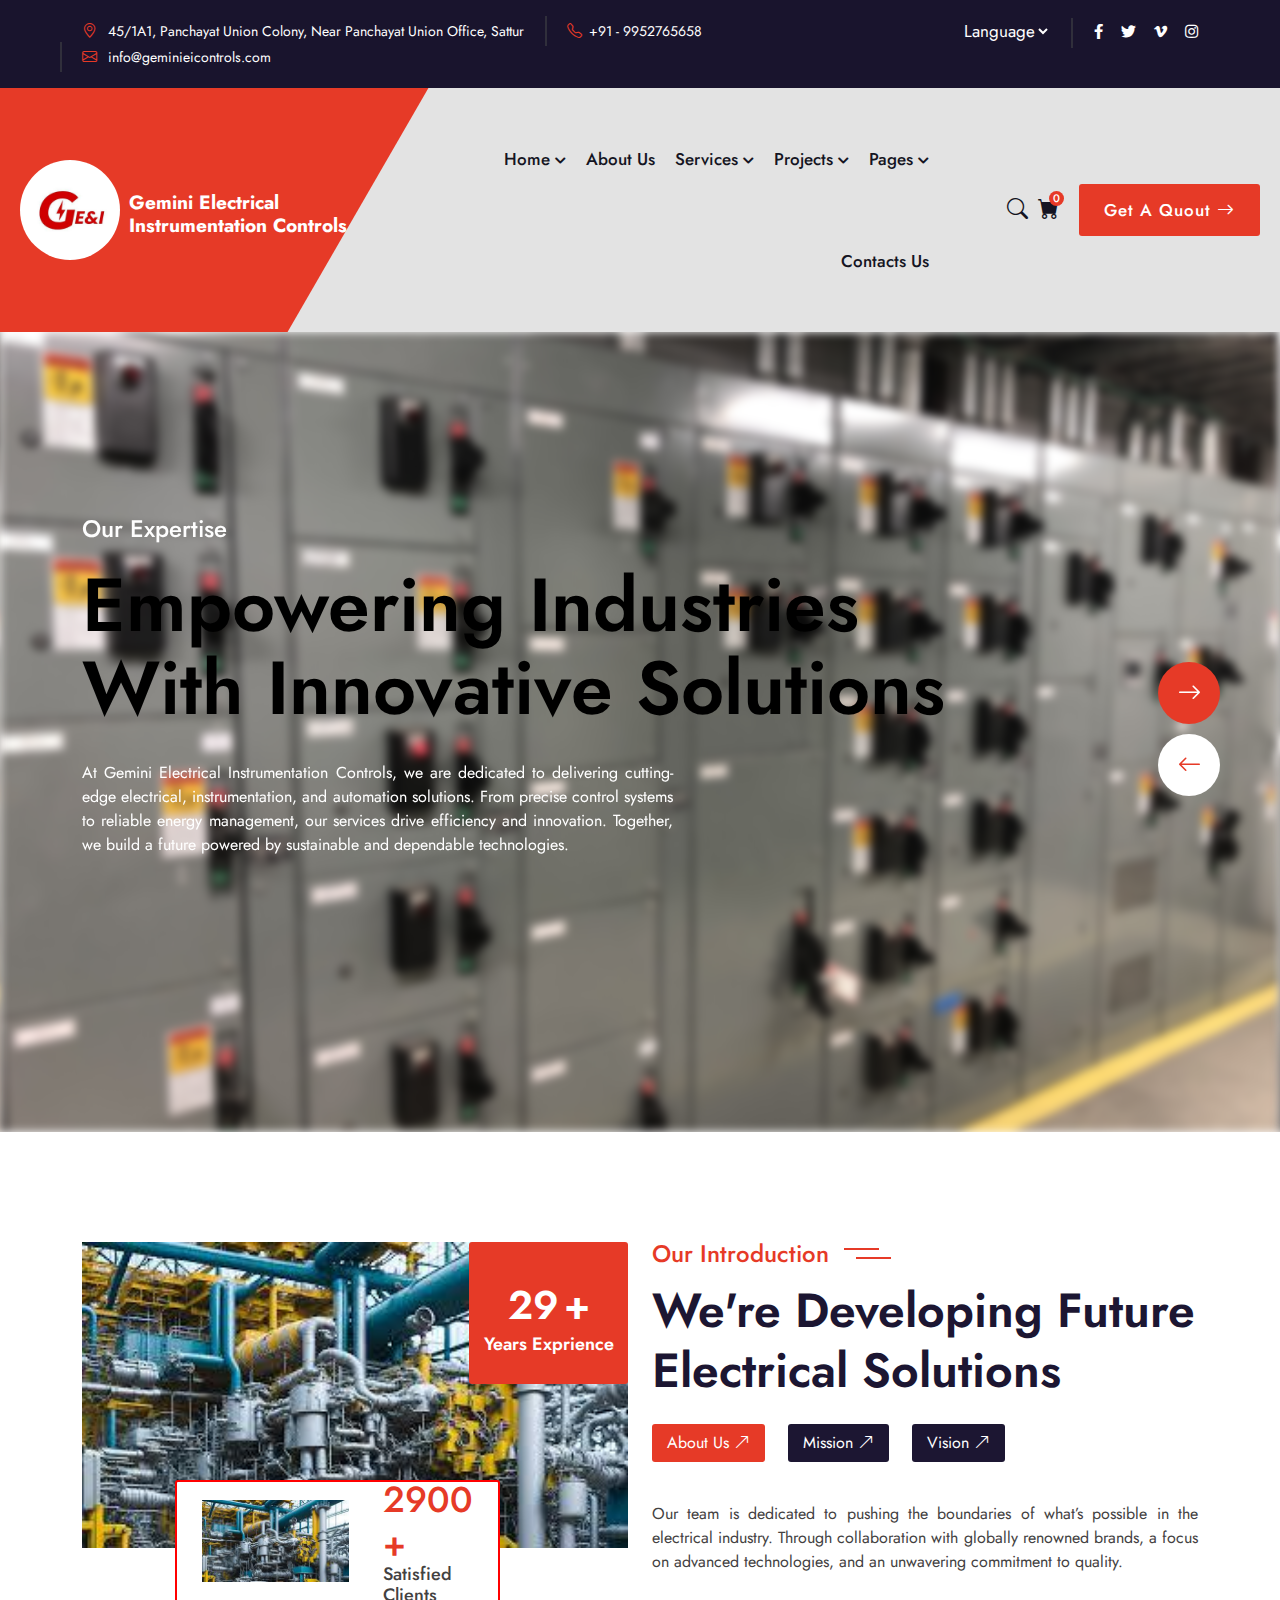
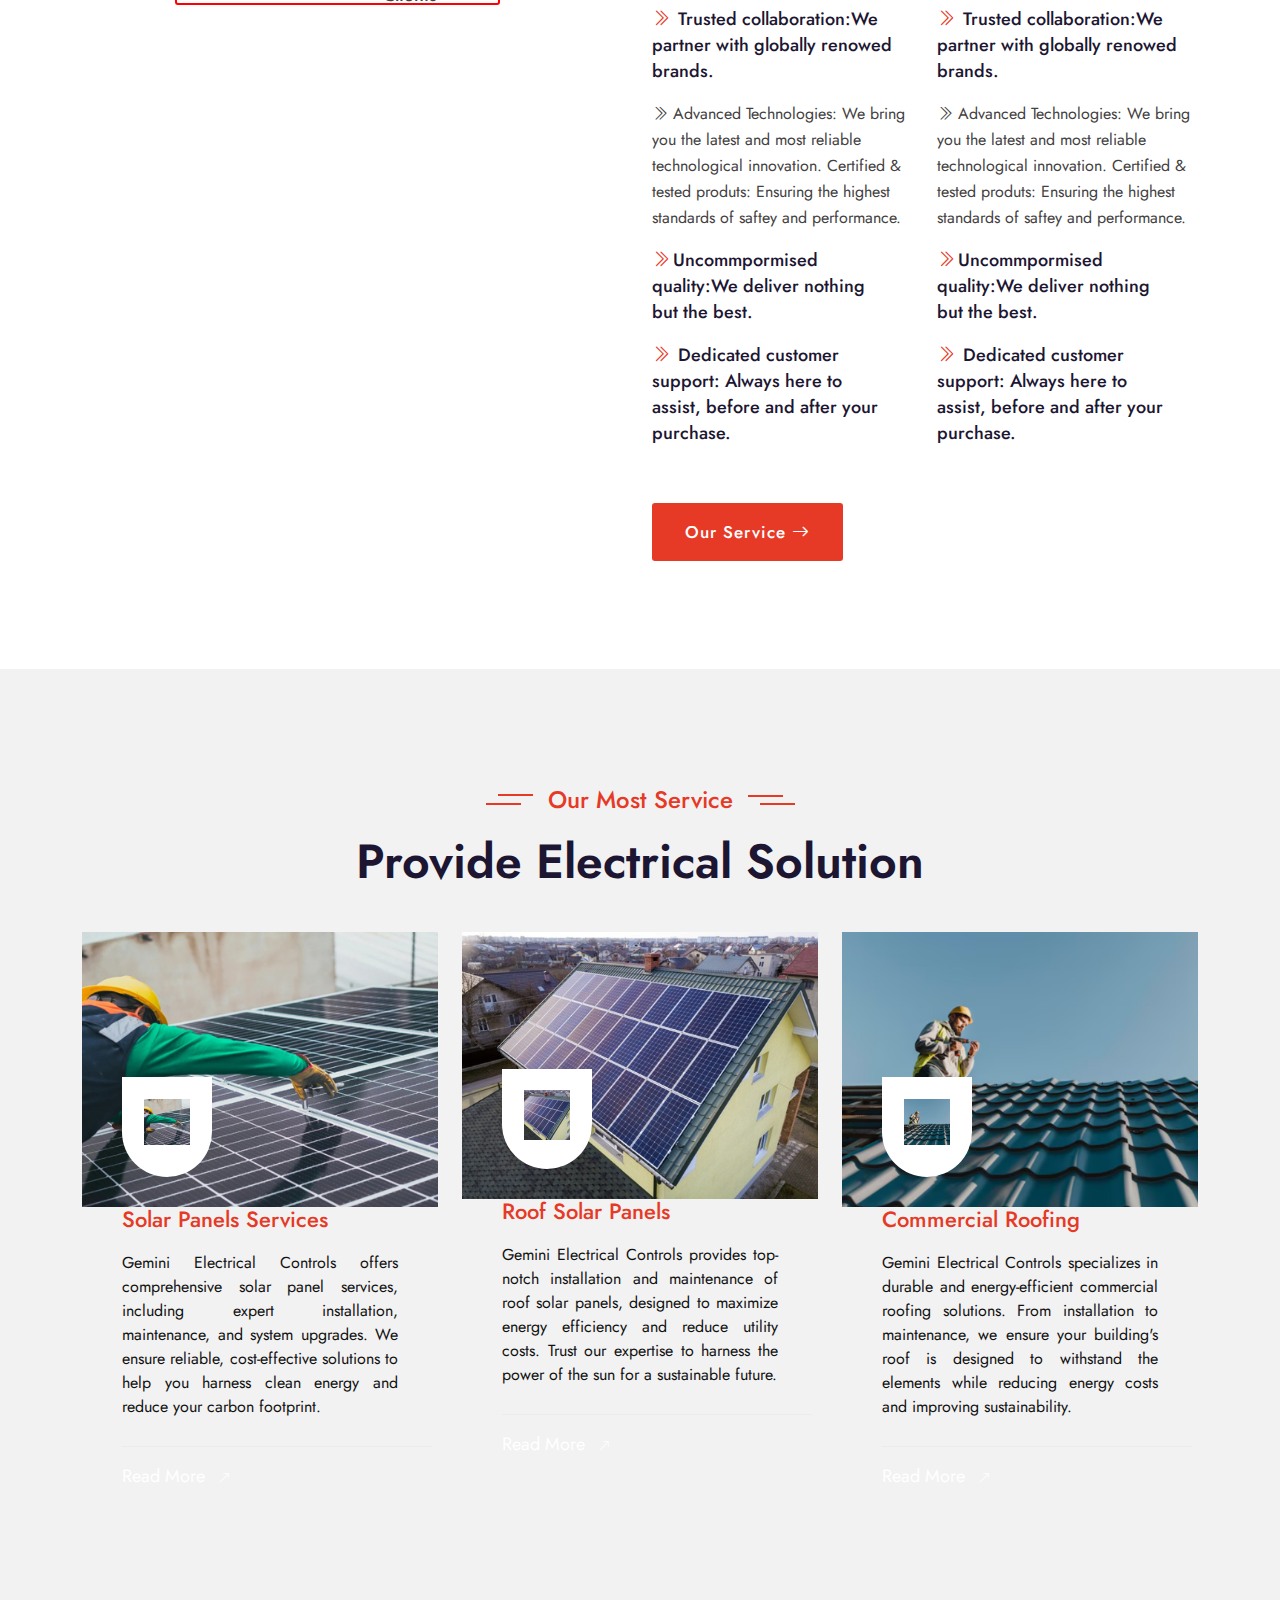
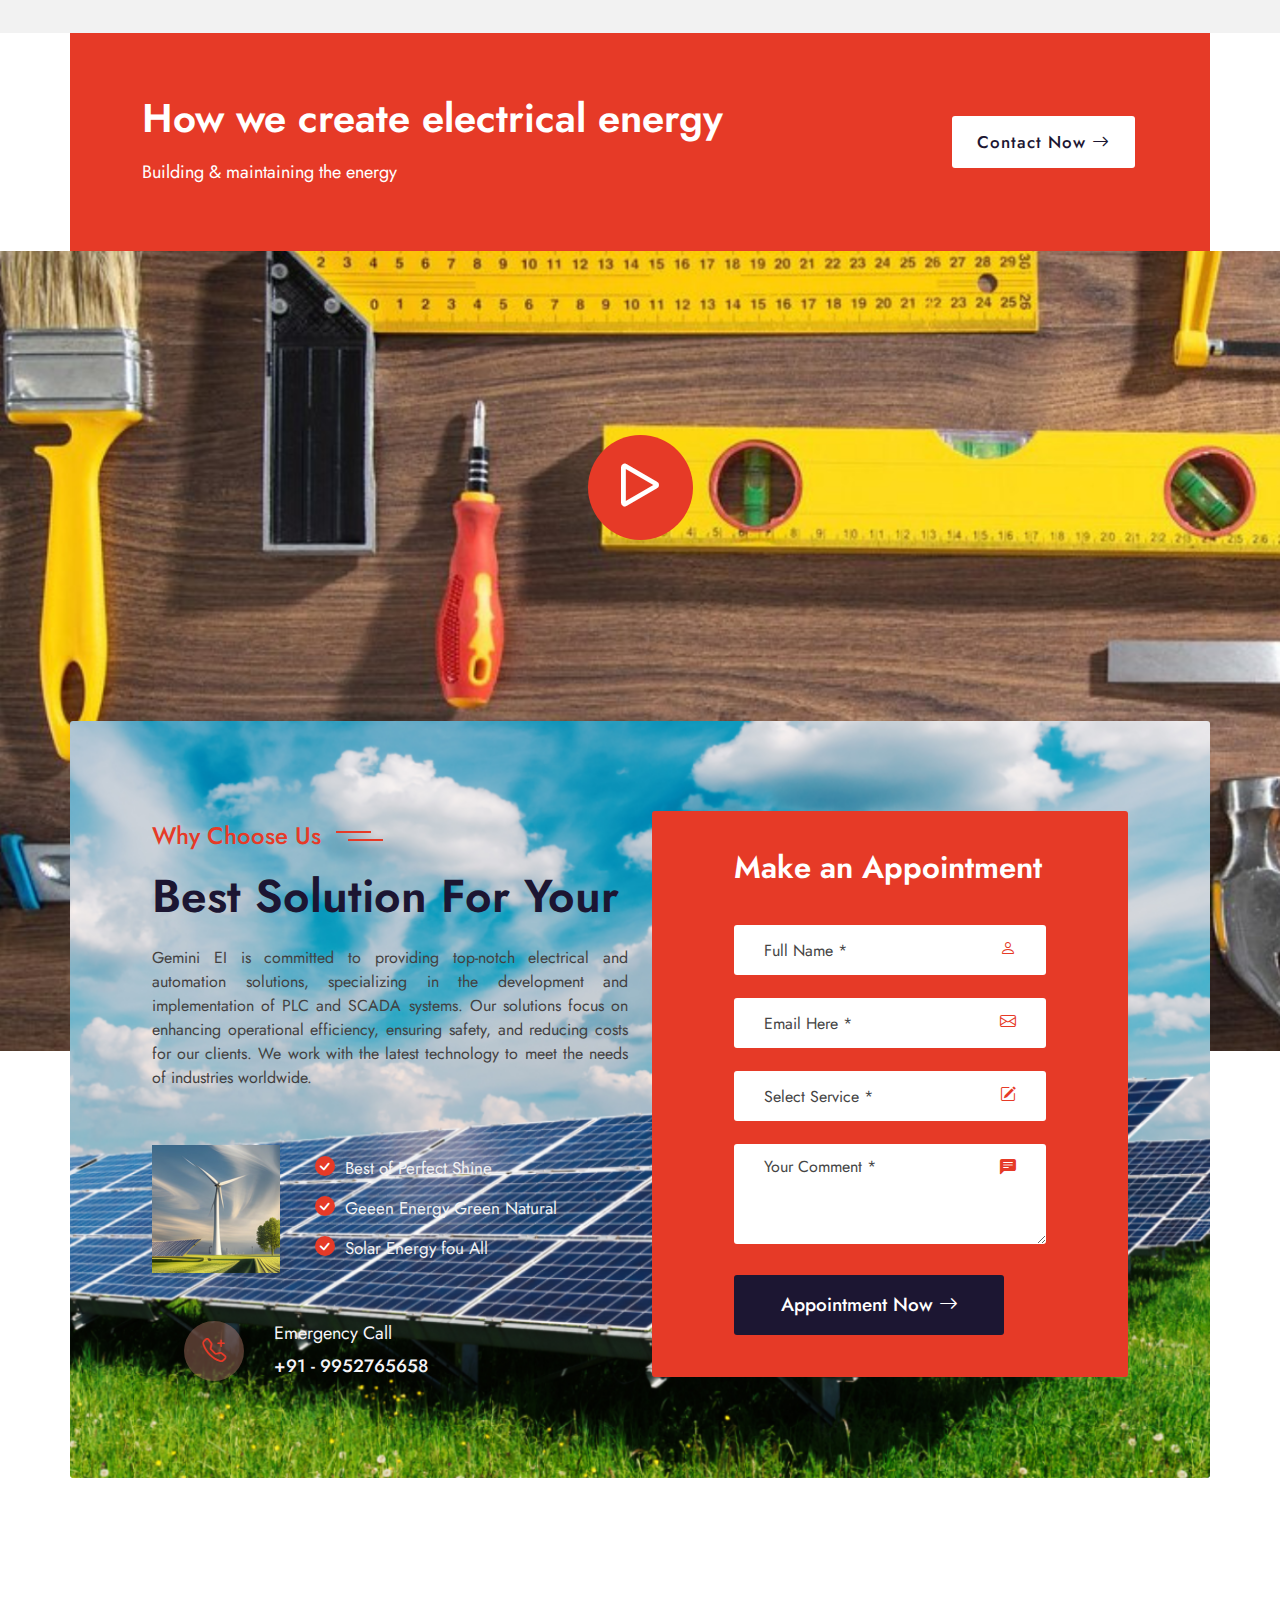
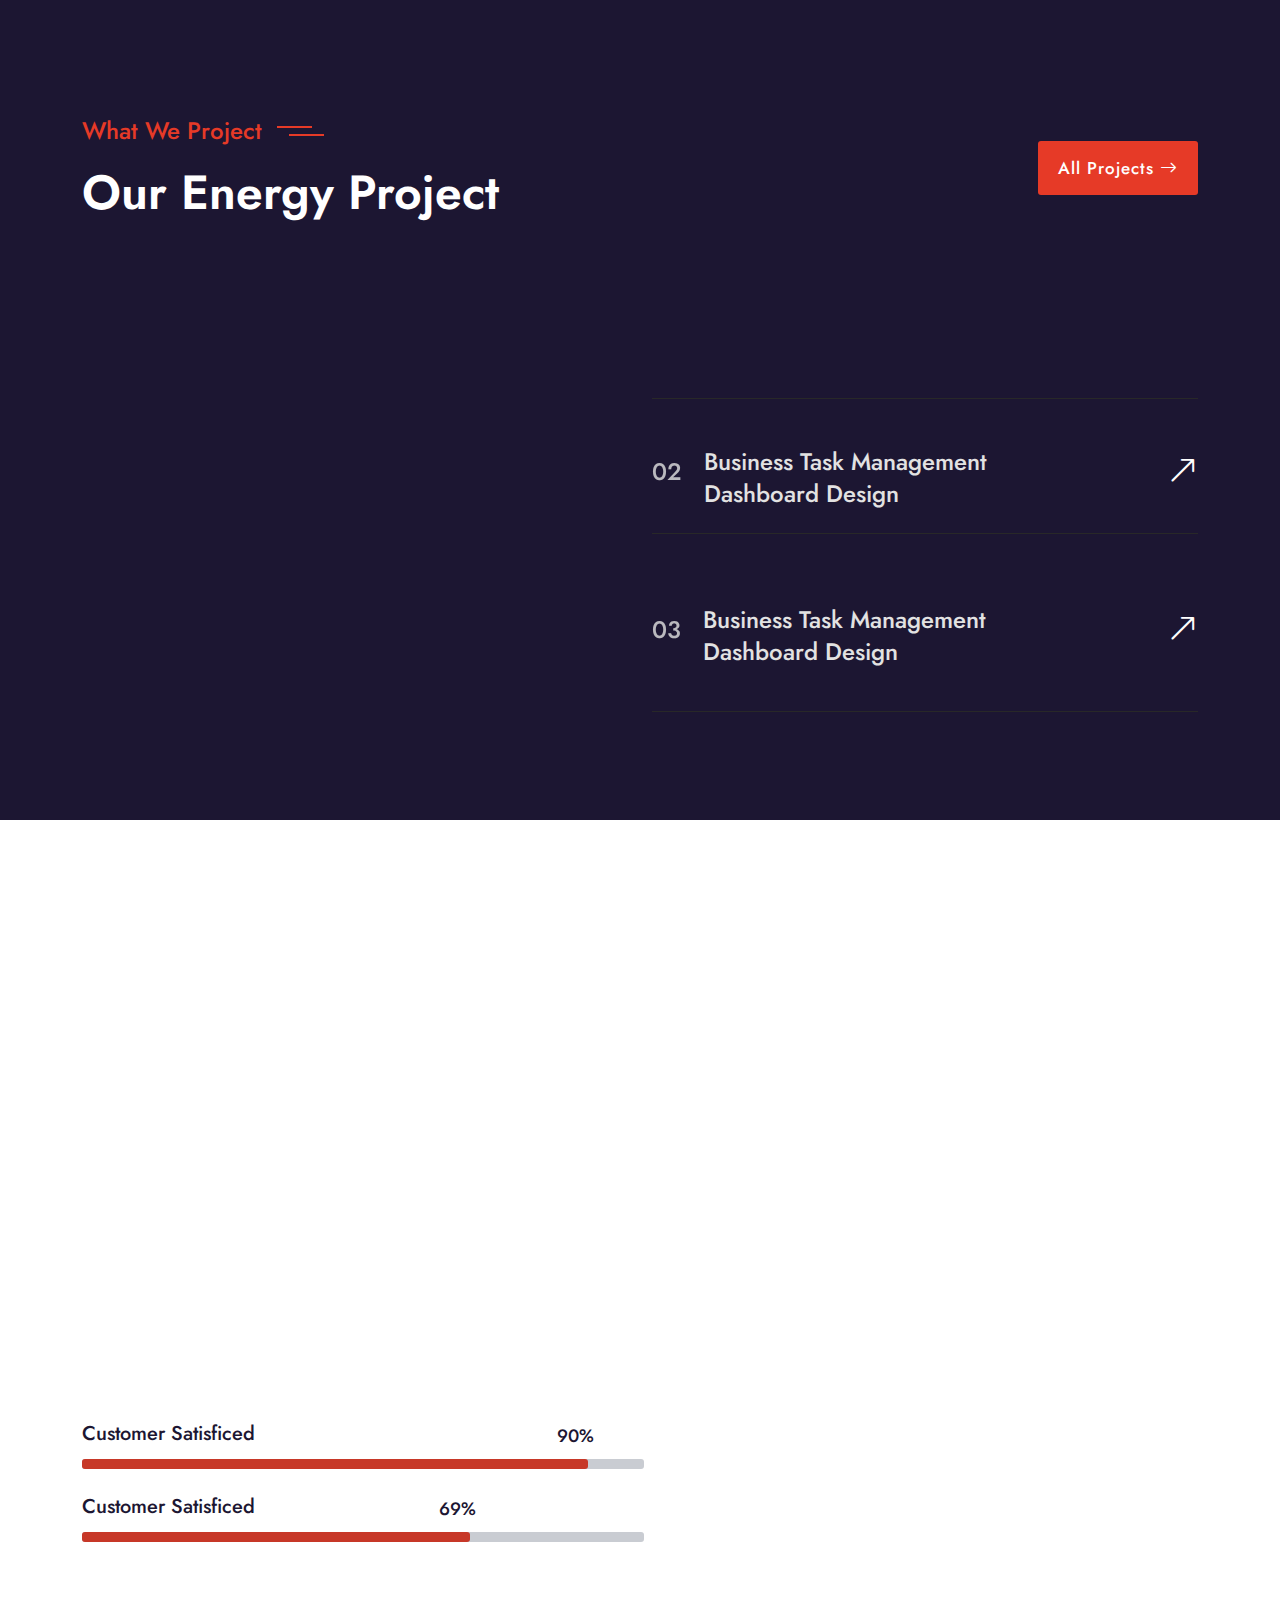
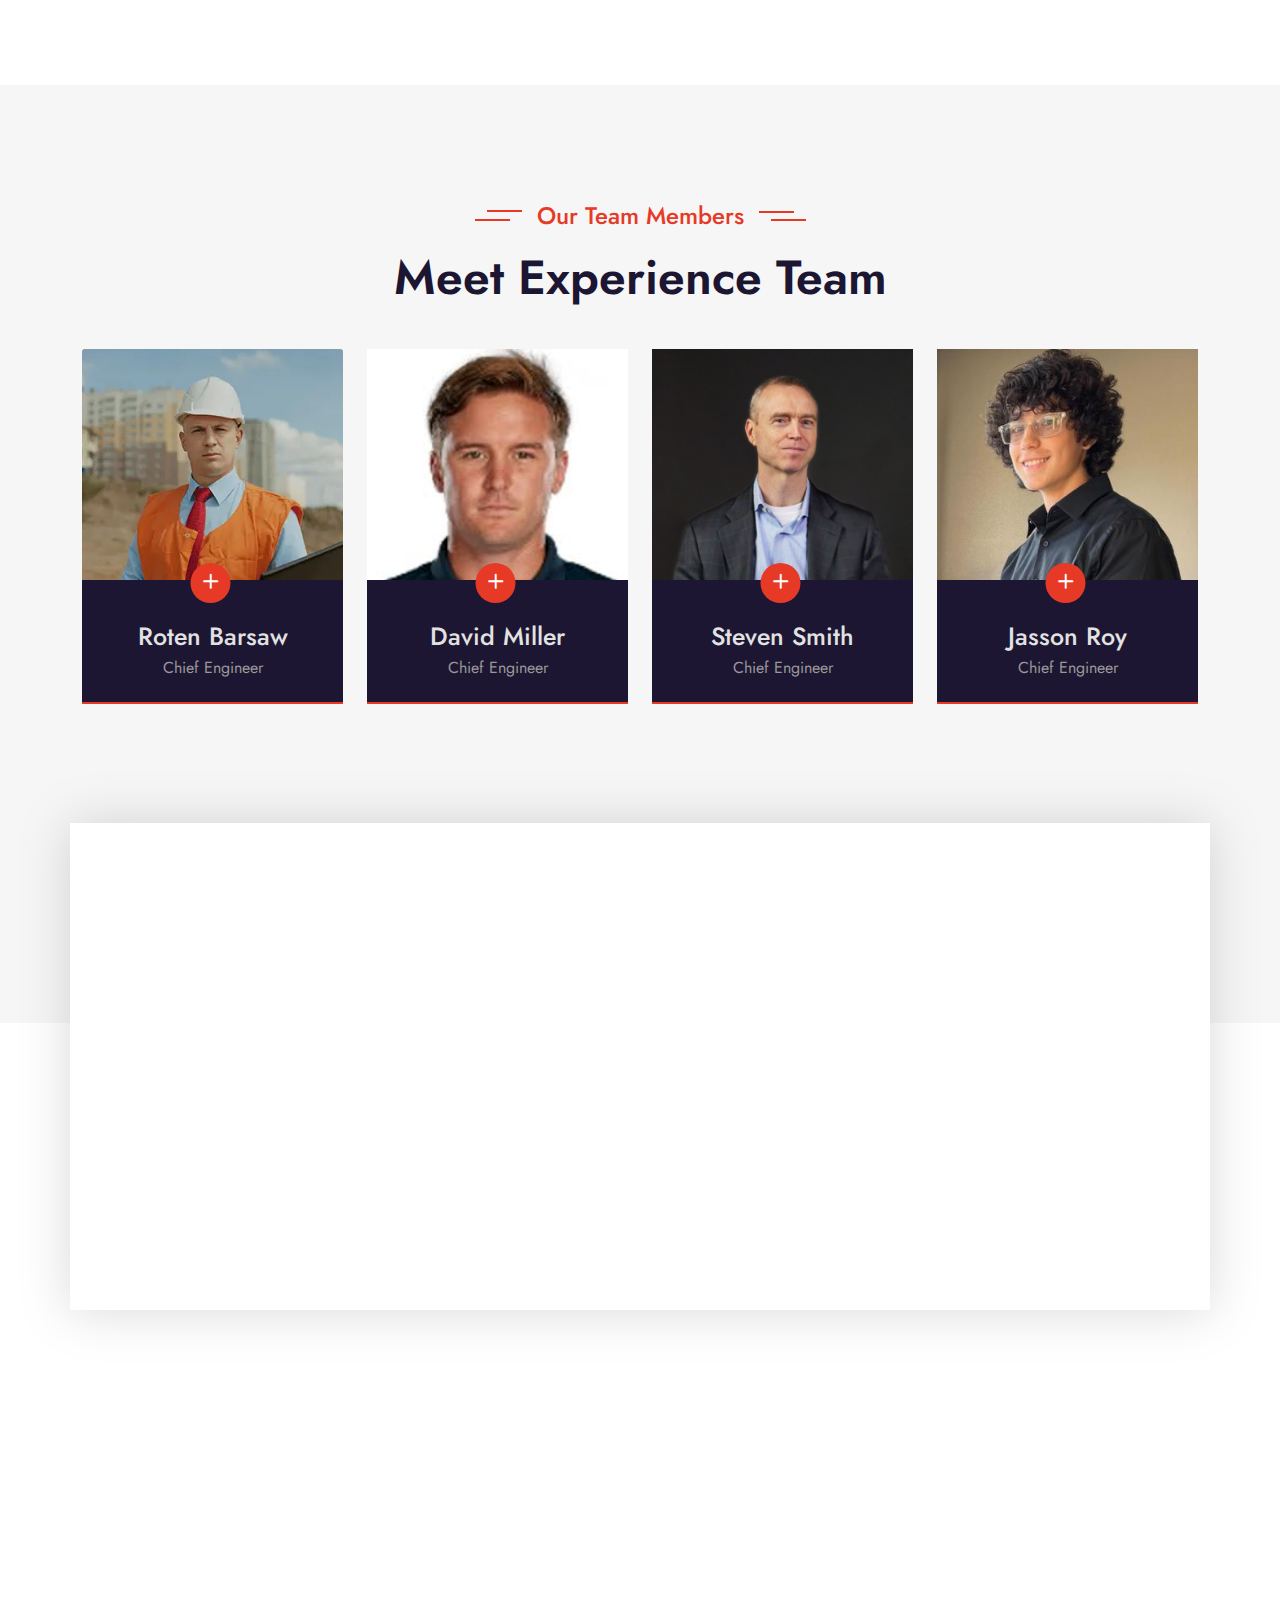
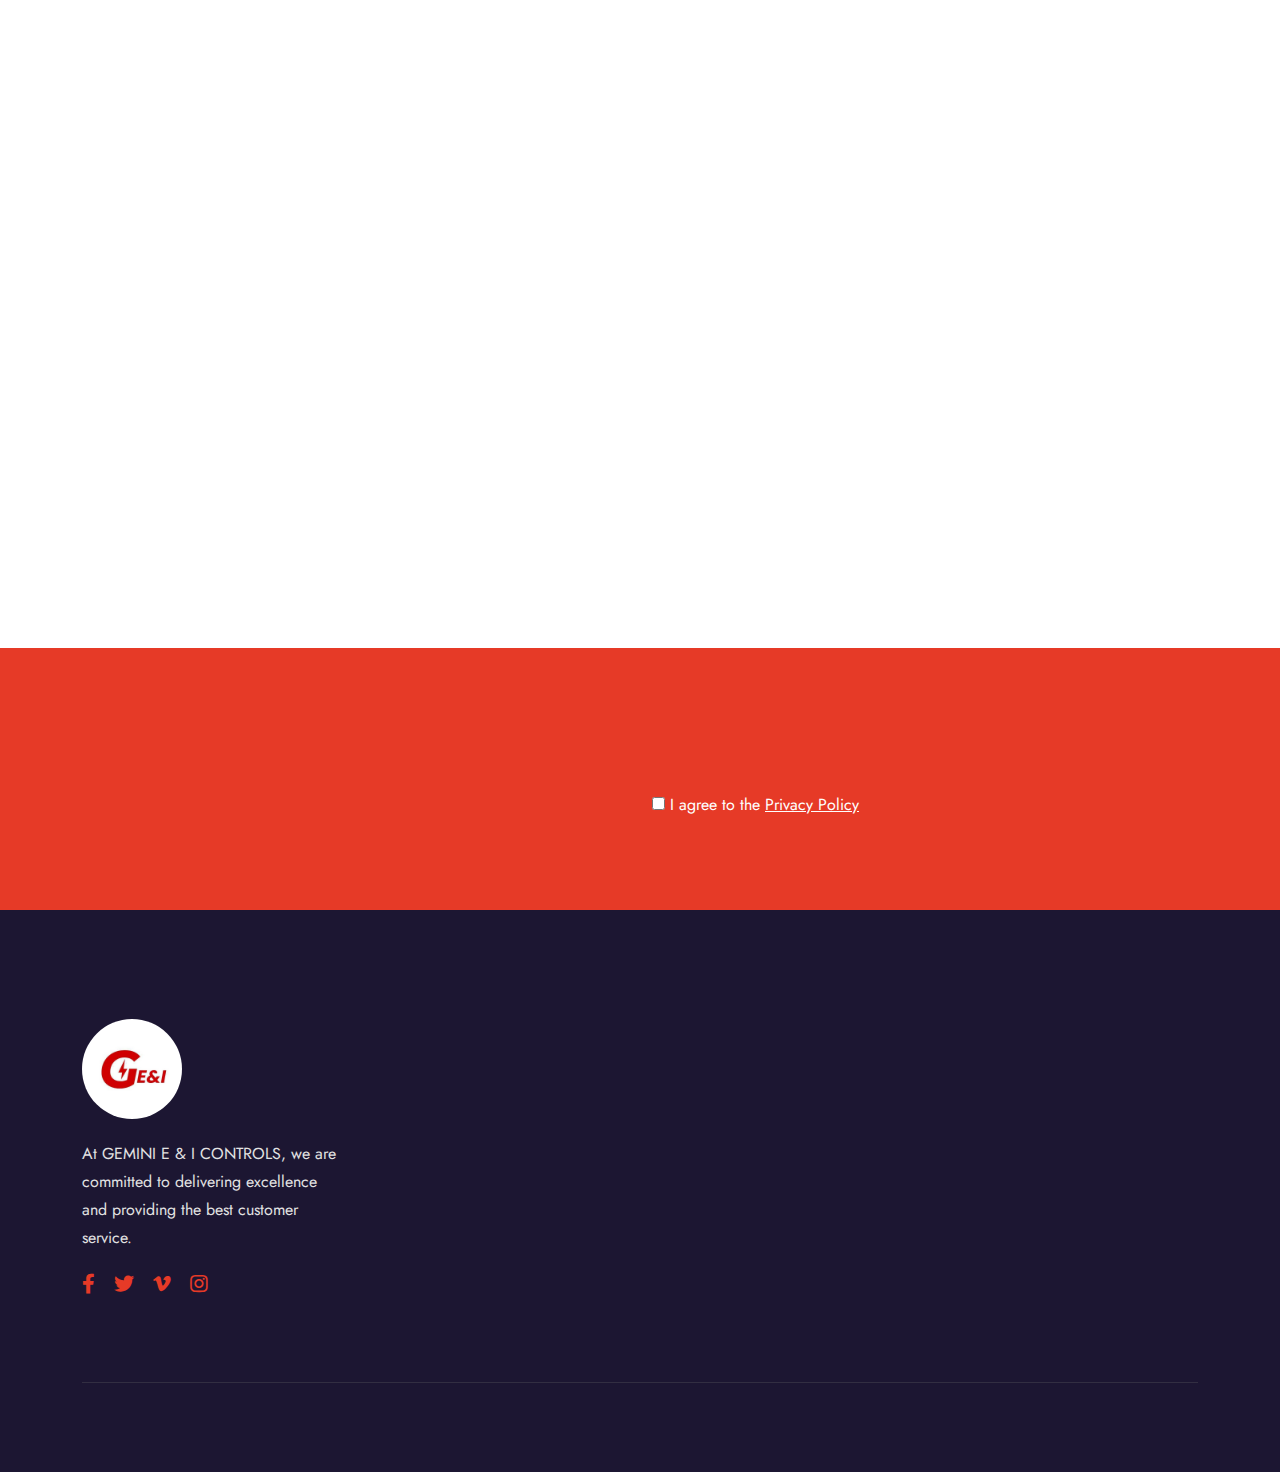
==== index.html @ 9e9b3b72 "first commit" ====
<!DOCTYPE HTML>
<html lang="en-US">

<head>
	<meta charset="UTF-8">
	<meta http-equiv="x-ua-compatible" content="ie=edge">
	<title>Gemini Electrical Instrumentation Controls</title>
	<meta name="description" content="">
	<meta name="viewport" content="width=device-width, initial-scale=1">
	<!-- Favicon -->
	<link rel="icon" type="image/png" sizes="56x56" href="assets/images/logo1.jpg">
	<!-- bootstrap CSS -->
	<link rel="stylesheet" href="assets/css/bootstrap.min.css" type="text/css" media="all">
	<!-- carousel CSS -->
	<link rel="stylesheet" href="assets/css/owl.carousel.min.css" type="text/css" media="all">
	<!-- animate CSS -->
	<link rel="stylesheet" href="assets/css/animate.css" type="text/css" media="all">
	<!-- animate CSS -->
	<link rel="stylesheet" href="assets/css/animate.min.css" type="text/css" media="all">
	<!-- animated-text CSS -->
	<link rel="stylesheet" href="assets/css/animated-text.css" type="text/css" media="all">
	<!-- font-awesome CSS -->
	<link rel="stylesheet" href="assets/css/all.min.css" type="text/css" media="all">
	<!-- font-flaticon CSS -->
	<link rel="stylesheet" href="assets/css/flaticon.css" type="text/css" media="all">
	<!-- theme-default CSS -->
	<link rel="stylesheet" href="assets/css/theme-default.css" type="text/css" media="all">
	<!-- meanmenu CSS -->
	<link rel="stylesheet" href="assets/css/meanmenu.min.css" type="text/css" media="all">
	<!-- transitions CSS -->
	<link rel="stylesheet" href="assets/css/owl.transitions.css" type="text/css" media="all">
	<!-- venobox CSS -->
	<link rel="stylesheet" href="venobox/venobox.css" type="text/css" media="all">

	<!-- bootstrap icons -->
	<link rel="stylesheet" href="assets/css/bootstrap-icons.css" type="text/css" media="all">

	<!-- Main Style CSS -->
	<link rel="stylesheet" href="assets/css/style.css" type="text/css" media="all">
	<!-- responsive CSS -->
	<link rel="stylesheet" href="assets/css/responsive.css" type="text/css" media="all">

	<!-- modernizr js -->
	<script src="assets/js/vendor/modernizr-3.5.0.min.js"></script>
</head>

<body>
	<!-- loder -->
	  <div class="loader-wrapper">
		<div class="loader"></div>
		<div class="loder-section left-section"></div>
		<div class="loder-section right-section"></div>
	</div>
	<!--==================================================-->
	<!-- Start Solar Panel  Top Bar Section -->
	<!--==================================================-->
	<div class="solar-topbar-section">
		<div class="container">
			<div class="row">
				<div class="col-lg-9 col-md-9">
					<div class="solar-top-menu">
						<ul>
							<li class="line"><a href="https://www.google.com/maps/place/Sattur,+Tamil+Nadu+626203/@9.362535,77.875234,14z" target="_blank" rel="noopener noreferrer">							
								<i class="bi bi-geo-alt"></i> 45/1A1, Panchayat Union Colony, Near Panchayat Union Office, Sattur</a></li>
							<li><a href="tel:9952765658"><i class="bi bi-telephone"></i>+91 - 9952765658</a></li>
							<li><a href="mailto:info@geminieicontrols.com"><i class="bi bi-envelope"></i> info@geminieicontrols.com</a></li>
						</ul>
					</div>
				</div>
				<div class="col-lg-3 col-md-3">
					<div class="solar-top-content-menu">
						<div class="solar-top-content">
							<select id="Language">
								<option value="volvo">Language</option>
								<option value="saab">English</option>
								<option value="opel">Hinde</option>
							  </select>
						</div>
						<div class="solar-top-social-icon">
							<ul>
								<li><a href="#"><i class="fab fa-facebook-f"></i></a></li>
								<li><a href="#"><i class="fab fa-twitter"></i></a></li>
								<li><a href="#"><i class="fab fa-vimeo-v"></i></a></li>
								<li><a href="#"><i class="fab fa-instagram"></i></a></li>
							</ul>
						</div>
					</div>
				</div>
			</div>
		</div>
	</div>
	<!--==================================================-->
	<!-- End Solar Panel  Top Bar Section -->
	<!--==================================================-->
	<!--==================================================-->
	<!-- Start Solar Panel  Header Section -->
	<!--==================================================-->
	<header class="solar-header-section" id="sticky-header">
		<div class="header">
			<div class="row align-items-center">
				<div class="col-lg-4 col-md-6">
					<div class="logo">
						<a href="index.html"><img src="assets/images/logo1.jpg" alt="logo" height="100px" width="100px" class="logo1"></a>
						<h4>Gemini Electrical Instrumentation Controls</h4>
					</div>
				</div>
				<div class="col-lg-5 col-md-6">
					<div class="solar-menu">
						<ul>
							<li><a href="#">Home <i class="fas fa-chevron-down"></i></a>
							  <div class="sub-menu">
								<ul>
									<li><a href="index.html">Home</a></li>
									<li><a href="index-two.html">Home Two</a></li>
								</ul>
							  </div>
							</li>
							<li><a href="about-us.html">About Us</a></li>
							<li><a href="#">Services <i class="fas fa-chevron-down"></i></a>
								<div class="sub-menu">
									<ul>
										<li><a href="service.html">Services</a></li>
										<li><a href="service-details.html">Service Details</a></li>
									</ul>
								</div>
							</li>
							<li><a href="#">Projects <i class="fas fa-chevron-down"></i></a>
								<div class="sub-menu">
									<ul>
										<li><a href="project-grid.html">Project Grid</a></li>
										<li><a href="project-details.html">Project Details</a></li>
									</ul>
								</div>
							</li>
							<li><a href="#">Pages <i class="fas fa-chevron-down"></i></a>
								<div class="sub-menu">
									<ul>
										<li><a href="blog.html">Blog</a></li>
										<li><a href="blog-details.html">Blog Details</a></li>
										<li><a href="team.html">Team</a></li>
										<li><a href="team-details.html">Team Details</a></li>
										<li><a href="faq.html">FAQ</a></li>
										<li><a href="error.html">Error</a></li>
									</ul>
								</div>
							</li>
							<li><a href="contact-us.html">Contacts Us</a></li>
						</ul>
					</div>
				</div>
				<div class="col-lg-3 col-md-6">
					<div class="solar-search-button">
						<div class="solar-social-menu">
							<ul>
								<li><a class="search-box-btn search-box-outer" href="#"><i class="bi bi-search"></i></a></li>
								<li><a class="handbag" href="#"><i class="bi bi-cart-fill"></i></a></li>
							</ul>
						</div>
						<div class="solar-btn">
							<a href="contact-us.html">Get A Quout <i class="bi bi-arrow-right"></i></a>
						</div>
					</div>
				</div>
			</div>
		</div>
	</header>
	<!-- Solar Mobile Menu Area -->
	<div class="mobile-menu-area sticky d-sm-block d-md-block d-lg-none ">
		<div class="mobile-menu">
			<nav class="solar_menu">
				<ul class="nav_scroll">
					<li><a href="#">Home</a>
						<div class="sub-menu">
							<ul>
								<li><a href="index.html">Home</a></li>
								<li><a href="index-two.html">Home Two</a></li>
							</ul>
						</div>
						</li>
						<li><a href="about-us.html">About Us</a></li>
						<li><a href="#">Services</a>
							<div class="sub-menu">
								<ul>
									<li><a href="service.html">Services</a></li>
									<li><a href="service-details.html">Service Details</a></li>
								</ul>
							</div>
						</li>
						<li><a href="#">Projects</a>
							<div class="sub-menu">
								<ul>
									<li><a href="project-grid.html">Project Grid</a></li>
									<li><a href="project-details.html">Project Details</a></li>
								</ul>
							</div>
						</li>
						<li><a href="#">Pages</a>
							<div class="sub-menu">
								<ul>
									<li><a href="blog.html">Blog</a></li>
									<li><a href="blog-details.html">Blog Details</a></li>
									<li><a href="team.html">Team</a></li>
									<li><a href="team-details.html">Team Details</a></li>
									<li><a href="faq.html">FAQ</a></li>
									<li><a href="error.html">Error</a></li>
								</ul>
							</div>
						</li>
						<li><a href="contact-us.html">Contacts Us</a></li>
				</ul>
			</nav>
		</div>
	</div>
	<!--==================================================-->
	<!-- End Solar Panel  Header Section -->
	<!--==================================================-->


	<!--==================================================-->
	<!-- Start Solar Panel  slider Section -->
	<!--==================================================-->
	<div class="slider-list owl-carousel">
		<div class="slider-section d-flex align-items-center">
			<div class="container">
				<div class="row align-items-center">
					<div class="col-lg-12">
						<div class="slider-content wow animate__zoomIn">
							<h4> Our Expertise</h4>
<h1>Empowering Industries</h1>
<h1>With Innovative Solutions</h1>
<p>At Gemini Electrical Instrumentation Controls, we are dedicated to delivering cutting-edge electrical, instrumentation, and automation solutions. From precise control systems to reliable energy management, our services drive efficiency and innovation. Together, we build a future powered by sustainable and dependable technologies.</p>

							<div class="solar-btn slider1 wow slideInLeft">
								<a href="service-details.html">Our Service <i class="bi bi-arrow-right"></i></a>
							</div>
							<div class="solar-btn slider2  wow slideRight">
								<a href="about-us.html">More About! <i class="bi bi-arrow-right"></i></a>
							</div>
						</div>
					</div>
				</div>
			</div>
		</div>
		<div class="slider-section style-three d-flex align-items-center">
			<div class="container">
				<div class="row align-items-center">
					<div class="col-lg-12">
						<div class="slider-content wow animate__zoomIn">
							<h4> Our Expertise</h4>
                           <h1>Empowering Industries</h1>
                           <h1>With Innovative Solutions</h1>
                        <p>At Gemini Electrical Instrumentation Controls, we are dedicated to delivering cutting-edge electrical, instrumentation, and automation solutions. From precise control systems to reliable energy management, our services drive efficiency and innovation. Together, we build a future powered by sustainable and dependable technologies.</p>

							<div class="solar-btn slider1 wow slideInLeft">
								<a href="service-details.html">Our Service <i class="bi bi-arrow-right"></i></a>
							</div>
							<div class="solar-btn slider2  wow slideRight">
								<a href="about-us.html">More About! <i class="bi bi-arrow-right"></i></a>
							</div>
						</div>
					</div>
				</div>
			</div>
		</div>
	</div>	
	<!--==================================================-->
	<!--End Solar Panel  slider Section  -->
	<!--==================================================-->


	<!--==================================================-->
	<!-- Start Solar Panel  About Section -->
	<!--==================================================-->
	<div class="about-section style-three">
		<div class="container">
			<div class="row">
				<div class="col-lg-6 col-md-12">
				<div class="about-thumb">
					<img src="assets/images/image.jpeg" alt="Banner" class="banner">
						<div class="about-counter">
							<div class="about-counter-text">
								<div class="about-numbar">
									<h4 class="counter">29</h4>
									<span>+</span>
								</div>
								<div class="about-text">
									<h5>Years Exprience</h5>
								</div>
							</div>
						</div>
						<div class="about-counter-two d-flex align-items-center ">
							<div class="about-counter-img">
								<img src="assets/images/image.jpeg" alt="">
							</div>
							<div class="about-number-two">
								<h4 class="counter">2900</h4>
								<span>+</span>
								<h5>Satisfied Clients</h5>
							</div>
						</div>
					</div>
				</div>
				<div class="col-lg-6 col-md-12">
					<div class="about-section-title">
						<div class="about-section-sub-title">
							<h4>Our Introduction</h4>
						</div>
						<div class="about-section-main-title">
							<h2>We're Developing Future
								Electrical Solutions </h2>
						</div>
					</div>
					<!-- tab -->
					<div class="tab">
						<ul class="tabs active">
							<li class="current"><a href="#">About Us <i class="bi bi-arrow-up-right"></i></a></li>
							<li class=""><a href="#">Mission <i class="bi bi-arrow-up-right"></i></a></li>
							<li class=""><a href="#">Vision <i class="bi bi-arrow-up-right"></i></a></li>
						</ul> <!-- / tabs -->
			
						 <div class="tab_content">
							<!-- / tabs_item -->
							<div class="tabs_item" >
								<div class="tabs-items-content">
									<div class="about-content-discription">
										<p> Our team is dedicated to pushing the boundaries of what’s possible in the electrical industry. Through collaboration with globally renowned brands, a focus on advanced technologies, and an unwavering commitment to quality.</p>
									</div>
									<div class="row">
										<div class="col-lg-6 col-md-6 col-sm-6 col-6">
											<div class="about-list">
												<ul>
													<li><i class="bi bi-chevron-double-right"></i> Trusted collaboration:We partner with globally renowed brands.</li>
													<l><i class="bi bi-chevron-double-right"></i> Advanced Technologies: We bring you the latest and most  reliable technological innovation. 	Certified & tested produts: Ensuring the highest standards of saftey and performance.</p>
													<li><i class="bi bi-chevron-double-right"></i>Uncommpormised quality:We deliver nothing but the best.</li>
													<li><i i class="bi bi-chevron-double-right"></i> Dedicated customer support: Always here to assist, before and after your purchase.</li>
												</ul>
											</div>
										</div>
										<div class="col-lg-6 col-md-6 col-sm-6 col-6">
											<div class="about-list">
												<ul>
													<li><i class="bi bi-chevron-double-right"></i> Trusted collaboration:We partner with globally renowed brands.</li>
													<l><i class="bi bi-chevron-double-right"></i> Advanced Technologies: We bring you the latest and most  reliable technological innovation. 	Certified & tested produts: Ensuring the highest standards of saftey and performance.</p>
													<li><i class="bi bi-chevron-double-right"></i>Uncommpormised quality:We deliver nothing but the best.</li>
													<li><i i class="bi bi-chevron-double-right"></i> Dedicated customer support: Always here to assist, before and after your purchase.</li>
												</ul>
											</div>
										</div>
										<div class="solar-btn about">
											<a href="service.html">Our Service <i class="bi bi-arrow-right"></i></a>
										</div>
									</div>
								</div>
							</div>
							<!-- / tabs_item -->
							<div class="tabs_item" style="display: none;">
								<div class="tabs-items-content">
									<div class="about-content-discription">
										<p> To be the preferred partner for businesses, driving sustainable growth through expeceptional services, high-quality products, and an unwavering commmitement to customer satisfaction.</p>
									</div>
									<div class="row">
										<div class="col-lg-6 col-md-6 col-sm-6 col-6">
											<div class="about-list">
												<ul>
													<li><i class="bi bi-chevron-double-right"></i> Trusted collaboration:We partner with globally renowed brands.</li>
													<l><i class="bi bi-chevron-double-right"></i> Advanced Technologies: We bring you the latest and most  reliable technological innovation. 	Certified & tested produts: Ensuring the highest standards of saftey and performance.</p>
													<li><i class="bi bi-chevron-double-right"></i>Uncommpormised quality:We deliver nothing but the best.</li>
													<li><i i class="bi bi-chevron-double-right"></i> Dedicated customer support: Always here to assist, before and after your purchase.</li>
												</ul>
											</div>
										</div>
										<div class="col-lg-6 col-md-6 col-sm-6 col-6">
											<div class="about-list">
												<ul>
													<li><i class="bi bi-chevron-double-right"></i> Trusted collaboration:We partner with globally renowed brands.</li>
													<l><i class="bi bi-chevron-double-right"></i> Advanced Technologies: We bring you the latest and most  reliable technological innovation. 	Certified & tested produts: Ensuring the highest standards of saftey and performance.</p>
													<li><i class="bi bi-chevron-double-right"></i>Uncommpormised quality:We deliver nothing but the best.</li>
													<li><i i class="bi bi-chevron-double-right"></i> Dedicated customer support: Always here to assist, before and after your purchase.</li>
												</ul>
											</div>
										</div>
										<div class="solar-btn about">
											<a href="#">Our Service <i class="bi bi-arrow-right"></i></a>
										</div>
									</div>
								</div>		
							</div>
							<!-- / tabs_item -->
							<div class="tabs_item" style="display: none;">
								<div class="tabs-items-content">
									<div class="about-content-discription">
										<p>To  become a trusted leader in delivering quality  products and services. Through integrity, and collaboration,we aim to meet the evoling needs of our customers with excellence at every step. </p>
									</div>
									<div class="row">
										<div class="col-lg-6 col-md-6 col-sm-6 col-6">
											<div class="about-list">
												<ul>
													<li><i class="bi bi-chevron-double-right"></i> Trusted collaboration:We partner with globally renowed brands.</li>
													<l><i class="bi bi-chevron-double-right"></i> Advanced Technologies: We bring you the latest and most  reliable technological innovation. 	Certified & tested produts: Ensuring the highest standards of saftey and performance.</p>
													<li><i class="bi bi-chevron-double-right"></i>Uncommpormised quality:We deliver nothing but the best.</li>
													<li><i i class="bi bi-chevron-double-right"></i> Dedicated customer support: Always here to assist, before and after your purchase.</li>
												</ul>
											</div>
										</div>
										<div class="col-lg-6 col-md-6 col-sm-6 col-6">
											<div class="about-list">
												<ul>
													<li><i class="bi bi-chevron-double-right"></i> Trusted collaboration:We partner with globally renowed brands.</li>
													<l><i class="bi bi-chevron-double-right"></i> Advanced Technologies: We bring you the latest and most  reliable technological innovation. 	Certified & tested produts: Ensuring the highest standards of saftey and performance.</p>
													<li><i class="bi bi-chevron-double-right"></i>Uncommpormised quality:We deliver nothing but the best.</li>
													<li><i i class="bi bi-chevron-double-right"></i> Dedicated customer support: Always here to assist, before and after your purchase.</li>
												</ul>
											</div>
										</div>
										<div class="solar-btn about">
											<a href="#">Our Service <i class="bi bi-arrow-right"></i></a>
										</div>
									</div>
								</div>		
							</div>
						</div> 
					</div>
				</div>
			</div>
		</div>
	</div>
	<!--==================================================-->
	<!-- End Solar Panel  About Section -->
	<!--==================================================-->


	<!--==================================================-->
	<!-- Start Solar Panel  Service Section -->
	<!--==================================================-->
	
	<div class="service-section">
		<div class="container">
			<div class="row">
				<div class="col-lg-12">
					<div class="section-title text-center">
						<div class="section-sub-title">
							<h4>Our Most Service</h4>
						</div>
						<div class="section-main-title">
							<h2>Provide Electrical Solution</h2>
						</div>
					</div>
				</div>
			</div>
			<div class="row">
				<div class="col-lg-4 col-md-6">
					<div class="service-box">
						<div class="service-thumb">
							<img src="assets/images/image (4).png" alt="">
							<div class="service-content">
								<div class="service-icon-thumb">
									<img src="assets/images/image (6).png" alt="">
								</div>
								<div class="service-text">
                                    <h4><a href="service-details.html">Solar Panels Services</a></h4>
                                    <p>Gemini Electrical Controls offers comprehensive solar panel services, including expert installation, maintenance, and system upgrades. We ensure reliable, cost-effective solutions to help you harness clean energy and reduce your carbon footprint.</p>
                                    <a href="#">Read More <i class="bi bi-arrow-up-right"></i></a>
                                </div>
							</div>
						</div>
					</div>
				</div>
				<div class="col-lg-4 col-md-6">
					<div class="service-box">
						<div class="service-thumb">
							<img src="assets/images/image (18).png" alt="">
							<div class="service-content">
								<div class="service-icon-thumb">
									<img src="assets/images/image (5).png" alt="">
								</div>
								<div class="service-text">
                                    <h4><a href="service-details.html">Roof Solar Panels</a></h4>
                                    <p>Gemini Electrical Controls provides top-notch installation and maintenance of roof solar panels, designed to maximize energy efficiency and reduce utility costs. Trust our expertise to harness the power of the sun for a sustainable future.</p>
                                    <a href="#">Read More <i class="bi bi-arrow-up-right"></i></a>
                                </div>
							</div>
						</div>
					</div>
				</div>
				<div class="col-lg-4 col-md-6">
					<div class="service-box">
						<div class="service-thumb">
							<img src="assets/images/image (8).png" alt="">
							<div class="service-content">
								<div class="service-icon-thumb">
									<img src="assets/images/image (7).png" alt="">
								</div>
								<div class="service-text">
                                    <h4><a href="service-details.html">Commercial Roofing</a></h4>
                                    <p>Gemini Electrical Controls specializes in durable and energy-efficient commercial roofing solutions. From installation to maintenance, we ensure your building's roof is designed to withstand the elements while reducing energy costs and improving sustainability.</p>
                                    <a href="#">Read More <i class="bi bi-arrow-up-right"></i></a>
                                </div>
							</div>
						</div>
					</div>
				</div>
			</div>
		</div>
	 </div>
	<!--==================================================-->
	<!-- End Solar Panel  Service Section -->
	<!--==================================================-->


	<!--==================================================-->
	<!-- Start Solar Panel  contanct us Section -->
	<!--==================================================-->
	<div class="contact-us-section">
		<div class="container">
			<div class="row contact-us align-items-center">
				<div class="col-lg-2"></div>
				<div class="col-lg-7 col-md-6">
					<div class="section-title">
						<div class="section-main-title contact-us">
							<h2>How we create electrical energy</h2>
						</div>
					</div>
					<div class="contact-us-discription">
						<p>Building & maintaining the energy</p>
					</div>
				</div>
				<div class="col-lg-3 col-md-6">
					<div class="solar-btn contact-us">
						<a href="contact-us.html">Contact Now <i class="bi bi-arrow-right"></i></a>
					</div>
				</div>
			</div>
		</div>
	 </div>
	<!--==================================================-->
	<!-- End Solar Panel  contanct us Section -->
	<!--==================================================-->


	<!--==================================================-->
	<!-- Start Solar Panel  pricing Section -->
	<!--==================================================-->
	 <!-- <div class="pricing-section">
		<div class="container">
			<div class="row">
				<div class="col-lg-6 col-md-12">
					<div class="section-title">
						<div class="section-sub-title pricing wow animate__fadeInDown">
							<h4>Our Prlcing Table</h4>
						</div>
						<div class="section-main-title pricing wow animate__fadeInUp">
							<h2>Want to Ask Something</h2>
							<h2>from Us?</h2>
						</div>
					</div>
					
					<div class="tab_container">
						<div id="tab1" class="tab_content">
							<ul class="accordion">
								<li class="wow animate__fadeInLeft">
									<a><span> What warranties do I have for installation? </span></a>
									<p>The time it takes to repair a roof depends on the extent of the damage. 
										For minor repairs, it might take an hour or two. For significant repairs, 
										A or team might be at your home for half a day.</p>
								</li>
								<li class="wow animate__fadeInDown">
									<a><span> What warranties do I have for installation? </span></a>
									<p>The time it takes to repair a roof depends on the extent of the damage. 
										For minor repairs, it might take an hour or two. For significant repairs, 
										A or team might be at your home for half a day.</p>
								</li>
								<li class="wow animate__bounceInRight">
									<a><span> What warranties do I have for installation? </span></a>
									<p>The time it takes to repair a roof depends on the extent of the damage. 
										For minor repairs, it might take an hour or two. For significant repairs, 
										A or team might be at your home for half a day.</p>
								</li>
								<li class="wow animate__fadeInUp">
									<a><span> What warranties do I have for installation? </span></a>
									<p>The time it takes to repair a roof depends on the extent of the damage. 
										For minor repairs, it might take an hour or two. For significant repairs, 
										A or team might be at your home for half a day.</p>
								</li>
							</ul>
						</div>
					</div>
					
				</div>
				<div class="col-lg-6 col-md-12">
					<div class="pricing-box wow animate__fadeInTopRight">
						<div class="pricing-info">
							<div class="pricing-year">
								<h4>Yearly</h4>
							</div>
							<div class="pricing-rate">
								<h2>$148<span>.99</span></h2>
							</div>
						</div>
						<div class="pricing-icon">
							<i class="bi bi-check2"></i>
						</div>
						<div class="pricing-content">
							<h4>15 Days Free</h4>
							<p>Lorem ipsum dolor sit amet, consectetur adipiscing elit, sed do eiusmod tempor incididunt ut labore et dolore magna</p>
						</div>
						<div class="pricing-value">
							<h5>Best Value</h5>
						</div>
					</div>
					<div class="pricing-box wow animate__fadeInBottomLeft">
						<div class="pricing-info">
							<div class="pricing-year">
								<h4>Yearly</h4>
							</div>
							<div class="pricing-rate">
								<h2>$13<span>.99</span></h2>
							</div>
						</div>
						<div class="pricing-icon">
							<i class="bi bi-check2"></i>
						</div>
						<div class="pricing-content">
							<h4>12 Days Free</h4>
							<p>Lorem ipsum dolor sit amet, consectetur adipiscing elit, sed do eiusmod tempor incididunt ut labore et dolore magna</p>
						</div>
						<div class="pricing-value">
							<h5>Best Value</h5>
						</div>
					</div>
				</div>
			</div>
		</div>
	 </div> -->
	<!--==================================================-->
	<!-- End Solar Panel  pricing Section -->
	<!--==================================================-->



	<!--==================================================-->
	<!-- Start Solar Panel  Call Do Action  Section -->
	<!--==================================================-->
	<div class="call-do-action-section">
		<div class="container">
			<div class="row">
				<div class="col-lg-12">
					<div class="single-video text-center">
						<div class="video-icon">
							<a class="video-vemo-icon venobox vbox-item" data-vbtype="youtube" data-autoplay="true" href="https://youtu.be/7if7MSqiepg?si=-VfF3whGFs7FEcwN"><i class="bi bi-play"></i></a>
						</div>
					</div>
				</div>
			</div>
		</div>
	 </div>
	<!--==================================================-->
	<!-- End Solar Panel  Call Do Action  Section -->
	<!--==================================================-->



	<!--==================================================-->
	<!-- Start Solar Panel  Choose Us  Section -->
	<!--==================================================-->

	<div class="choose-us-section">
        <div class="container">
            <div class="row choose">
                <div class="col-lg-6 col-md-12">
                    <div class="section-title">
                        <div class="section-sub-title choose">
                            <h4>Why Choose Us</h4>
                        </div>
                        <div class="section-main-title choose">
                            <h2>Best Solution For Your</h2>
                        </div>
                    </div>
                    <div class="choose-us-discription">
                        <p>
                          Gemini EI is committed to providing top-notch electrical and automation solutions, specializing in the development and implementation of PLC and SCADA systems. Our solutions focus on enhancing operational efficiency, ensuring safety, and reducing costs for our clients. We work with the latest technology to meet the needs of industries worldwide.
                        </p>
                      </div>
                    <div class="choose-us-content">
                        <div class="choose-us-thumb">
                            <img src="assets/images/resource/Green Natural - Copy.png" alt="">
                        </div>
                        <div class="choose-us-list">
                            <ul>
                                <li><i class="bi bi-check"></i> Best of Perfect Shine</li>
                                <li><i class="bi bi-check"></i> Geeen Energy Green Natural</li>
                                <li><i class="bi bi-check"></i> Solar Energy fou All</li>
                            </ul>
                        </div>
                        <div class="choose-us-info">
                            <!-- <div class="solar-btn choose">
                                <a href="#">Get A Quout <i class="bi bi-arrow-right"></i></a>
                            </div> -->
                            <div class="choose-us-icon">
                                <i class="bi bi-telephone-plus"></i>
                            </div>
                            <div class="choose-us-phone">
                                <h5>Emergency Call <span>+91 - 9952765658</span></h5>
                            </div>
                        </div>
                    </div>
                </div>
                <div class="col-lg-6 col-md-12">
                    <div class="choose-contact-box">
                        <div class="choose-contact-title">
                            <h4>Make an Appointment</h4>
                        </div>
                        <form action="https://formspree.io/f/myyleorq" method="POST" id="it-form">
                            <div class="row">
                                <div class="col-lg-12">
                                    <div class="form-box">
                                        <input type="text" name="name" placeholder="Full Name *">
                                        <i class="bi bi-person"></i>
                                    </div>
                                </div>
                                <div class="col-lg-12">
                                    <div class="form-box">
                                        <input type="text" name="email" placeholder="Email Here *">
                                        <i class="bi bi-envelope"></i>
                                    </div>
                                </div>
                                <div class="col-lg-12">
                                    <div class="form-box">
                                        <input type="text" name="subject" placeholder="Select Service *">
                                        <i class="bi bi-pencil-square"></i>
                                    </div>
                                </div>
                                <div class="col-lg-12 col-md-12">
                                    <div class="form-box">
                                        <textarea name="massage" id="massage" cols="30" rows="10" placeholder="Your Comment *"></textarea>
                                        <i class="bi bi-chat-left-text-fill"></i>
                                    </div>
                                </div>
                                <div class="col-lg-12 col-md-12">
                                    <div class="form-box-button">
                                        <button type="Submit">Appointment Now <i class="bi bi-arrow-right"></i></button>
                                    </div>
                                </div>
                            </div>
                        </form>
                        <div id="status"></div>
                    </div>
                </div>
            </div>
        </div>
     </div>

	<!--==================================================-->
	<!-- End Solar Panel  Choose Us  Section -->
	<!--==================================================-->



	<!--==================================================-->
	<!-- Start Solar Panel  Protfolio  Section -->
	<!--==================================================-->
	<div class="protfolio-section">
		<div class="container">
			<div class="row align-items-center">
				<div class="col-lg-8 col-md-6 col-sm-12">
					<div class="section-title">
						<div class="section-sub-title protfolio">
							<h4>What We Project</h4>
						</div>
						<div class="section-main-title protfolio ">
							<h2>Our Energy Project</h2>
						</div>
					</div>
				</div>
				<div class="col-lg-4 col-md-6 col-sm-6">
					<div class="solar-btn protfolio">
						<a href="project-details.html">All  Projects <i class="bi bi-arrow-right"></i></a>
					</div>
				</div>
			</div>
			<div class="row">
				<div class="col-lg-6 col-md-6">
					<div class="protfolio-thumb wow animate__zoomIn">
						<img src="assets/images/image (27).png" alt="">
					</div>
				</div>
				<div class="col-lg-6 col-md-12">
					<div class="protfolio-item wow animate__slideInRight">
						<div class="protfolio-item-content">
							<div class="protfolio-item-numbar">
								<span>01</span>
							</div>
							<div class="protfolio-item-title">
								<h3>Business Task Management</h3>
								<h3>Dashboard Design</h3>
							</div>
						</div>
						<div class="protfolio-itme-hover">
							<img src="assets/images/homepage.png" alt="">
						</div>
						<div class="protfolio-item-icon">
							<i class="bi bi-arrow-up-right"></i>
						</div>
					</div> 
					<div class="protfolio-item">
						<div class="protfolio-item-content">
							<div class="protfolio-item-numbar">
								<span>02</span>
							</div>
							<div class="protfolio-item-title">
								<h3>Business Task Management</h3>
								<h3>Dashboard Design</h3>
							</div>
						</div>
						<div class="protfolio-itme-hover">
							<img src="assets/images/homepage.png" alt="">
						</div>
						<div class="protfolio-item-icon">
							<i class="bi bi-arrow-up-right"></i>
						</div>
					</div> 
					<div class="protfolio-item style-two">
						<div class="protfolio-item-content">
							<div class="protfolio-item-numbar">
								<span>03</span>
							</div>
							<div class="protfolio-item-title">
								<h3>Business Task Management</h3>
								<h3>Dashboard Design</h3>
							</div>
						</div>
						<div class="protfolio-itme-hover">
							<img src="assets/images/homepage.png" alt="">
						</div>
						<div class="protfolio-item-icon">
							<i class="bi bi-arrow-up-right"></i>
						</div>
					</div> 
				</div>
			</div>
		</div>
	</div>
	<!--==================================================-->
	<!-- End Solar Panel  Protfolio  Section -->
	<!--==================================================-->


	<!--==================================================-->
	<!-- Start Solar Panel  Offer  Section -->
	<!--==================================================-->
	<div class="offer-section">
		<div class="container">
			<div class="row">
				<div class="col-lg-7 col-md-12">
					<div class="section-title wow animate__slideInUp">
						<div class="section-sub-title offer">
							<h4>What We Offer</h4>
						</div>
						<div class="section-main-title offer">
							<h2>Taking The Effort Out Of</h2>
							<h2>Business Energy</h2>
						</div>
					</div>
					<div class="row">
						<div class="col-lg-4 col-md-4 col-sm-6 col-6">
							<div class="offer-items-box wow animate__slideInDown">
								<div class="offer-icon-thumb">
									<img src="assets/images/image (5).png" alt="">
								</div>
								<div class="offer-content">
									<h4>Battery Storage</h4>
									<p>Solar PV, Battery Storage
										Heat Recovery </p>
								</div>
							</div>
						</div>
						<div class="col-lg-4 col-md-4 col-sm-6 col-6">
							<div class="offer-items-box wow animate__slideInDown">
								<div class="offer-icon-thumb">
									<img src="assets/images/image (6).png" alt="">
								</div>
								<div class="offer-content">
									<h4>Energy Around</h4>
									<p>Solar PV, Battery Storage
										Heat Recovery </p>
								</div>
							</div>
						</div>
						<div class="col-lg-4 col-md-4 col-sm-6 col-6">
							<div class="offer-items-box wow animate__slideInDown">
								<div class="offer-icon-thumb">
									<img src="assets/images/image (7).png" alt="">
								</div>
								<div class="offer-content">
									<h4>Solar PV Systems</h4>
									<p>Solar PV, Battery Storage
										Heat Recovery </p>
								</div>
							</div>
						</div>
					</div>
					<!-- start progress bar -->
					<div class="process-ber-plugin">
						<span class="process-bar">Customer Satisficed </span>
						<div id="bar1" class="barfiller">
							<div class="tipWrap" style="display: inline;">
								<span class="tip" style="left: 100.254px; transition: left 7s ease-in-out 0s;">90%</span>
							</div>
							<span class="fill" data-percentage="90" style="background: rgb(22, 181, 151); width: 100.076px; transition: width 7s ease-in-out 0s;"></span>
						</div>  
						<span class="process-bar">Customer Satisficed</span>
						<div id="bar2" class="barfiller">
							<div class="tipWrap" style="display: inline;">
								<span class="tip" style="left: 100.294px; transition: left 7s ease-in-out 0s;">69%</span>
							</div>
							<span class="fill my-class" data-percentage="69" style="background: rgb(22, 181, 151); width: 100.117px; transition: width 7s ease-in-out 0s;"></span>
						</div>
					</div>
					<!-- end progress bar -->
				</div>
				<div class="col-lg-5 col-md-12">
					<div class="offer-thumb wow animate__slideInRight">
						<img src="assets/images/guru.png" alt="">
					</div>
				</div>
			</div>
		</div>
	</div>
	<!--==================================================-->
	<!-- End Solar Panel  Offer  Section -->
	<!--==================================================-->



	<!--==================================================-->
	<!-- Start Solar Panel  Team  Section -->
	<!--==================================================-->
	<div class="team-section">
		<div class="container">
			<div class="row">
				<div class="col-lg-12">
					<div class="section-title text-center">
						<div class="section-sub-title">
							<h4>Our Team Members</h4>
						</div>
						<div class="section-main-title ">
							<h2>Meet Experience Team</h2>
						</div>
					</div>
				</div>
			</div>
			<div class="row">
				<div class="col-lg-3 col-md-6">
					<div class="team-items-box">
						<div class="team-thumb">
							<img src="assets/images/image (19).png" alt="">
							<div class="team-icon">
								<ul>
									<li><a href="#"><i class="fab fa-facebook-f"></i></a></li>
									<li><a href="#"><i class="fab fa-twitter"></i></a></li>
									<li><a href="#"><i class="fab fa-vimeo-v"></i></a></li>
									<li><a href="#"><i class="fab fa-instagram"></i></a></li>
								</ul>
							</div>
							<div class="team-main-icon">
								<a href="#"><i class="bi bi-plus"></i></a>
							</div>
							<div class="team-content">
								<h4><a href="team-details.html">Roten Barsaw</a></h4>
								<span>Chief Engineer</span>
							</div>
						</div>
					</div>
				</div>
				<div class="col-lg-3 col-md-6">
					<div class="team-items-box">
						<div class="team-thumb">
							<img src="assets/images/image (20).png" alt="">
							<div class="team-icon">
								<ul>
									<li><a href="#"><i class="fab fa-facebook-f"></i></a></li>
									<li><a href="#"><i class="fab fa-twitter"></i></a></li>
									<li><a href="#"><i class="fab fa-vimeo-v"></i></a></li>
									<li><a href="#"><i class="fab fa-instagram"></i></a></li>
								</ul>
							</div>
							<div class="team-main-icon">
								<a href="#"><i class="bi bi-plus"></i></a>
							</div>
							<div class="team-content">
								<h4><a href="team-details.html">David Miller</a></h4>
								<span>Chief Engineer</span>
							</div>
						</div>
					</div>
				</div>
				<div class="col-lg-3 col-md-6">
					<div class="team-items-box">
						<div class="team-thumb">
							<img src="assets/images/image (21).png" alt="">
							<div class="team-icon">
								<ul>
									<li><a href="#"><i class="fab fa-facebook-f"></i></a></li>
									<li><a href="#"><i class="fab fa-twitter"></i></a></li>
									<li><a href="#"><i class="fab fa-vimeo-v"></i></a></li>
									<li><a href="#"><i class="fab fa-instagram"></i></a></li>
								</ul>
							</div>
							<div class="team-main-icon">
								<a href="#"><i class="bi bi-plus"></i></a>
							</div>
							<div class="team-content">
								<h4><a href="team-details.html">Steven Smith</a></h4>
								<span>Chief Engineer</span>
							</div>
						</div>
					</div>
				</div>
				<div class="col-lg-3 col-md-6">
					<div class="team-items-box">
						<div class="team-thumb">
							<img src="assets/images/image (22).png" alt="">
							<div class="team-icon">
								<ul>
									<li><a href="#"><i class="fab fa-facebook-f"></i></a></li>
									<li><a href="#"><i class="fab fa-twitter"></i></a></li>
									<li><a href="#"><i class="fab fa-vimeo-v"></i></a></li>
									<li><a href="#"><i class="fab fa-instagram"></i></a></li>
								</ul>
							</div>
							<div class="team-main-icon">
								<a href="#"><i class="bi bi-plus"></i></a>
							</div>
							<div class="team-content">
								<h4><a href="team-details.html">Jasson Roy</a></h4>
								<span>Chief Engineer</span>
							</div>
						</div>
					</div>
				</div>
			</div>
		</div>
	</div>
	<!--==================================================-->
	<!-- Start Solar Panel  Team  Section -->
	<!--==================================================-->
	<!--==================================================-->
	<!-- Start Solar Panel  Appointment  Section -->
	<!--==================================================-->
	<div class="appointment-section">
		<div class="container">
			<div class="row appointment">
				<div class="col-lg-7 col-md-6">
					<div class="section-title wow animate__zoomIn">
						<div class="section-sub-title offer appointment">
							<h4>Make an Appointment</h4>
						</div>
						<div class="section-main-title offer wow animate__zoomIn">
							<h2>Accelerating Growth</h2>  
							<h2>And Success</h2>
						</div>
					</div>
					<div class="choose-us-info wow animate__slideInUp">
						<div class="choose-us-icon appointment">
							<i class="bi bi-telephone-plus"></i>
						</div>
						<div class="choose-us-phone">
							<h5>Emergency Call <span>+123956(6565)556-02</span></h5>
						</div>
					</div>
				</div>
				<div class="col-lg-5 col-md-6">
					<div class="choose-contact-box appointment wow animate__slideInRight">
						<form action="https://formspree.io/f/myyleorq" method="POST" id="it form">
							<div class="row">
								<div class="col-lg-12">
									<div class="form-box appointment">
										<input type="text" name="name" placeholder="Your Name">
									</div>
								</div>
								<div class="col-lg-12">
									<div class="form-box appointment">
										<input type="text" name="email" placeholder="Email Address">
									</div>
								</div>
								<div class="col-lg-12 col-md-12">
									<div class="form-box-button appointment">
										<button type="Submit">Subscribe Now</button>
									</div>
								</div>
							</div>
						</form>
						<div id="status"></div>
					</div>
				</div>
			</div>
		</div>
	</div>
	<!--==================================================-->
	<!-- End Solar Panel  Appointment  Section -->
	<!--==================================================-->


	<!--==================================================-->
	<!-- Start Solar Panel  Blog  Section -->
	<!--==================================================--> 
	<div class="blog-section">
		<div class="container">
			<div class="row">
				<div class="col-lg-12">
					<div class="section-title text-center wow animate__slideInUp">
						<div class="section-sub-title">
							<h4>Latest News & Bolg</h4>
						</div>
						<div class="section-main-title blog ">
							<h2>Latest News & Articals</h2>
						</div>
					</div>
				</div>
			</div>
			<div class="row">
				<div class="col-lg-4 col-md-6">
					<div class="blog-items-box wow animate__slideInDown">
						<div class="blog-thumb">
							<img src="assets/images/image (8).png" alt="">
						</div>
						<div class="blog-date">
							<span><i class="bi bi-calendar3"></i> February 3, 2023</span>
						</div>
						<div class="blog-content">
							<div class="blog-meta">
								<span><i class="bi bi-eye"></i> Viwe 155</span>
								<span><i class="bi bi-wechat"></i> Post a Comment</span>
							</div>
							<div class="blog-title">
								<h4><a href="blog-details.html">Powering Asia Pacific’s Energy Transition</a></h4>	
							</div>
							<div class="blog-bottom-shape">
								<img src="assets/images/image (40).png" alt="">
							</div>
							<div class="blog-bottom-title">
								<h5>Bradley R Grady</h5>
							</div>
							<div class="blog-btn">
								<a href="blog.html">More Details <i class="bi bi-arrow-up-right"></i></a>
							</div>
						</div>
					</div>
				</div>
				<div class="col-lg-4 col-md-6">
					<div class="blog-items-box wow animate__slideInUp">
						<div class="blog-thumb">
							<img src="assets/images/image (9).png" alt="">
						</div>
						<div class="blog-date">
							<span><i class="bi bi-calendar3"></i> February 3, 2023</span>
						</div>
						<div class="blog-content">
							<div class="blog-meta">
								<span><i class="bi bi-eye"></i> Viwe 155</span>
								<span><i class="bi bi-wechat"></i> Post a Comment</span>
							</div>
							<div class="blog-title">
								<h4><a href="blog-details.html">Powering Asia Pacific’s Energy Transition</a></h4>	
							</div>
							<div class="blog-bottom-shape">
								<img src="assets/images/image (40).png" alt="">
							</div>
							<div class="blog-bottom-title">
								<h5>Bradley R Grady</h5>
							</div>
							<div class="blog-btn">
								<a href="blog.html">More Details <i class="bi bi-arrow-up-right"></i></a>
							</div>
						</div>
					</div>
				</div>
				<div class="col-lg-4 col-md-6">
					<div class="blog-items-box wow animate__slideInDown">
						<div class="blog-thumb">
							<img src="assets/images/image (27).png" alt="">
						</div>
						<div class="blog-date">
							<span><i class="bi bi-calendar3"></i> February 3, 2023</span>
						</div>
						<div class="blog-content">
							<div class="blog-meta">
								<span><i class="bi bi-eye"></i> Viwe 155</span>
								<span><i class="bi bi-wechat"></i> Post a Comment</span>
							</div>
							<div class="blog-title">
								<h4><a href="blog-details.html">Powering Asia Pacific’s Energy Transition</a></h4>	
							</div>
							<div class="blog-bottom-shape">
								<img src="assets/images/image (40).png" alt="">
							</div>
							<div class="blog-bottom-title">
								<h5>Bradley R Grady</h5>
							</div>
							<div class="blog-btn">
								<a href="blog.html">More Details <i class="bi bi-arrow-up-right"></i></a>
							</div>
						</div>
					</div>
				</div>
			</div>
		</div>
	</div>
	<!--==================================================-->
	<!-- End Solar Panel  Blog  Section -->
	<!--==================================================--> 


	<!--==================================================-->
	<!-- Start Solar Panel  Subscribe  Section -->
	<!--==================================================--> 

	<div class="subscribe-section">
		<div class="container">
			<div class="row">
				<div class="col-lg-6 col-md-6">
					<div class="section-title wow animate__slideInLeft">
						<div class="section-main-title Subscribe">
							<h2>Subscribe For The </h2>
							<h2>Exclusive</h2>
						</div>
					</div>
				</div>
				<div class="col-lg-6 col-md-6">
					<form action="https://formspree.io/f/myyleorq" method="POST" id="contact-form">
						<div class="form-box Subscribe wow animate__slideInRight">
							<input type="text" name="email" placeholder="Your Email Address...">
							<button type="submit" class="icons">
								<i class="bi bi-send"></i>
							</button>
						</div>
						<div class="checkbox-box">
							<input type="checkbox" id="reviewcheck" name="reviewcheck">
							<label for="reviewcheck"> I agree to the <a href="#">Privacy Policy</a></label>
						</div>
					</form>
					<div id="status"></div>
				</div>
			</div>
		</div>
	</div>
	<!--==================================================-->
	<!-- End Solar Panel  Subscribe  Section -->
	<!--==================================================--> 


	<!--==================================================-->
	<!-- Start Solar Panel  Footer  Section -->
	<!--==================================================--> 
	<footer class="footer-section">
		<div class="container">
			<div class="row">
				<div class="col-lg-3 col-md-6">
					<div class="footer-wiget ">
						<div class="footer-wiget-log">
							<a href="index.html"><img src="assets/images/logo1.jpg" alt="logo" height="100px" width="100px"></a>
						</div>
						<div class="footer-wiget-text">
							<p>At GEMINI E & I CONTROLS, we are committed to delivering
								excellence  and  providing  the  best  customer  service.</p>
						</div>
						<div class="footer-wiget-social">
							<ul>
								<li><a href="#"><i class="fab fa-facebook-f"></i></a></li>
								<li><a href="#"><i class="fab fa-twitter"></i></a></li>
								<li><a href="#"><i class="fab fa-vimeo-v"></i></a></li>
								<li><a href="#"><i class="fab fa-instagram"></i></a></li>
							</ul>
						</div>
					</div>
				</div>
				<div class="col-lg-3 col-md-6">
					<div class="footer-wiget wow animate__slideInDown">
						<div class="footer-wiget-title">
							<h4>Industry Sectors</h4>
						</div>
						<div class="footer-wiget-menu">
							<ul>
								<li><a href="index-two.html">Home</a></li>
								<li><a href="about-us.html">About Us</a></li>
								<li><a href="service.html">Services</a></li>
								<li><a href="project-grid.html">Projects</a></li>
								<li><a href="#">Pages</a></li>
								<li><a href="contact-us.html">Contact Us</a></li>
							</ul>
						</div>
					</div>
				</div>
				<div class="col-lg-3 col-md-6">
					<div class="footer-wiget-quick-contanct wow animate__slideInUp">
						<div class="footer-wiget-title">
							<h4>Get In Touch</h4>
						</div>
						<div class="footer-wiget-contact-menu">
							<ul>
								<li><a href="https://www.google.com/maps/place/Sattur,+Tamil+Nadu+626203/@9.362535,77.875234,14z" target="_blank" rel="noopener noreferrer">							
									45/1A1, Panchayat Union Colony,
									Near Panchayat Union Office,
									Sattur</a></li>
									
								<li><a href="tel:9952765658">+91 - 9952765658</a></li>
								<li><a href="mailto:info@geminieicontrols.com">info@geminieicontrols.com</a></li>
							</ul>
						</div>
					</div>
				</div>
				
				<div class="col-lg-3">
					<div class="footer-thumb wow animate__slideInDown footerimage">
						<img src="assets/images/home.jpeg" alt="">
					</div>
				</div>
			</div>
			<div class="row footer-line">
				<div class="col-lg-3 col-md-6">
					<div class="copyright-text wow animate__slideInUp">
						<p>© 2023-25 | Alrights reserved by <a href="#">TechTime</a></p>
					</div>
				</div>
				<div class="col-lg-2"></div>
				<div class="col-lg-4 col-md-6">
					<div class="footer-condition wow animate__slideInDown">
						<ul>
							<li><a href="#">Privercy</a></li>
							<li><a href="#">Term & Conditions</a></li>
							<li><a href="#">Legal</a></li>
						</ul>
					</div>
				</div>
				<div class="col-lg-3"></div>
			</div>
		</div>
	</footer>
	<!--==================================================-->
	<!-- End Solar Panel  Footer  Section -->
	<!--==================================================--> 

	<!--==================================================-->
	<!-- Start Search Popup Area -->
	<!--==================================================-->
	<div class="search-popup">
		<button class="close-search style-two"><span class="flaticon-multiply"><i class="far fa-times-circle"></i></span></button>
		<button class="close-search"><i class="fas fa-arrow-up"></i></button>
		<form method="post" action="#">
			<div class="form-group">
				<input type="search" name="search-field" value="" placeholder="Search Here" required="">
				<button type="submit"><i class="fa fa-search"></i></button>
			</div>
		</form>
	</div>
	<!--==================================================-->
	<!-- End Search Popup Area -->
	<!--==================================================-->

	<!--==================================================-->
	<!-- Start scrollup section Area -->
	<!--==================================================-->
	<!-- scrollup section -->
	 <div class="scroll-area">
		<div class="top-wrap">
			<div class="go-top-btn-wraper">
				<div class="go-top go-top-button">
					<i class="fas fa-arrow-up"></i>
					<i class="fas fa-arrow-up"></i>
				</div>
			</div>
		</div>
	</div>

	<!--==================================================-->
	<!-- End scrollup section Area -->
	<!--==================================================-->


	<!-- jquery js -->
	<script src="assets/js/vendor/jquery-3.6.2.min.js"></script>

	<script src="assets/js/popper.min.js"></script>

	<!-- bootstrap js -->
	<script src="assets/js/bootstrap.min.js"></script>

	<!-- ajax mail js -->
	<script src="assets/js/ajax-mail.js"></script>

	<!-- carousel js -->
	<script src="assets/js/owl.carousel.min.js"></script>

	<!-- counterup js -->
	<script src="assets/js/jquery.counterup.min.js"></script>

	<!-- waypoints js -->
	<script src="assets/js/waypoints.min.js"></script>

	<!-- wow js -->
	<script src="assets/js/wow.min.js"></script>

	<!-- imagesloaded js -->
	<script src="assets/js/imagesloaded.pkgd.min.js"></script>

	<!-- venobox js -->
	<script src="venobox/venobox.js"></script>

	<!--  animated-text js -->
	<script src="assets/js/animated-text.js"></script>

	<!-- venobox min js -->
	<script src="venobox/venobox.min.js"></script>

	<!-- isotope js -->
	<script src="assets/js/isotope.pkgd.min.js"></script>

	<!-- jquery meanmenu js -->
	<script src="assets/js/jquery.meanmenu.js"></script>

	<!-- jquery scrollup js -->
	<script src="assets/js/jquery.scrollUp.js"></script>

	<script src="assets/js/jquery.barfiller.js"></script>
	<!-- jquery js -->

	<!-- theme js -->
	<script src="assets/js/theme.js"></script>

</body>

</html>
---- assets/css/animated-text.css ----
.cd-words-wrapper{display:inline-block;position:relative;text-align:left}.cd-words-wrapper b{display:inline-block;position:absolute;white-space:nowrap;left:0;top:0}.cd-words-wrapper b.is-visible{position:relative}.no-js .cd-words-wrapper b{opacity:0}.no-js .cd-words-wrapper b.is-visible{opacity:1}.cd-headline.rotate-1 .cd-words-wrapper{-webkit-perspective:300px;-moz-perspective:300px;perspective:300px}.cd-headline.rotate-1 b{opacity:0;-webkit-transform-origin:50% 100%;-moz-transform-origin:50% 100%;-ms-transform-origin:50% 100%;-o-transform-origin:50% 100%;transform-origin:50% 100%;-webkit-transform:rotateX(180deg);-moz-transform:rotateX(180deg);-ms-transform:rotateX(180deg);-o-transform:rotateX(180deg);transform:rotateX(180deg)}.cd-headline.rotate-1 b.is-visible{opacity:1;-webkit-transform:rotateX(0deg);-moz-transform:rotateX(0deg);-ms-transform:rotateX(0deg);-o-transform:rotateX(0deg);transform:rotateX(0deg);-webkit-animation:cd-rotate-1-in 1.2s;-moz-animation:cd-rotate-1-in 1.2s;animation:cd-rotate-1-in 1.2s}.cd-headline.rotate-1 b.is-hidden{-webkit-transform:rotateX(180deg);-moz-transform:rotateX(180deg);-ms-transform:rotateX(180deg);-o-transform:rotateX(180deg);transform:rotateX(180deg);-webkit-animation:cd-rotate-1-out 1.2s;-moz-animation:cd-rotate-1-out 1.2s;animation:cd-rotate-1-out 1.2s}@-webkit-keyframes cd-rotate-1-in{0%{-webkit-transform:rotateX(180deg);opacity:0}35%{-webkit-transform:rotateX(120deg);opacity:0}65%{opacity:0}100%{-webkit-transform:rotateX(360deg);opacity:1}}@-moz-keyframes cd-rotate-1-in{0%{-moz-transform:rotateX(180deg);opacity:0}35%{-moz-transform:rotateX(120deg);opacity:0}65%{opacity:0}100%{-moz-transform:rotateX(360deg);opacity:1}}@keyframes cd-rotate-1-in{0%{-webkit-transform:rotateX(180deg);-moz-transform:rotateX(180deg);-ms-transform:rotateX(180deg);-o-transform:rotateX(180deg);transform:rotateX(180deg);opacity:0}35%{-webkit-transform:rotateX(120deg);-moz-transform:rotateX(120deg);-ms-transform:rotateX(120deg);-o-transform:rotateX(120deg);transform:rotateX(120deg);opacity:0}65%{opacity:0}100%{-webkit-transform:rotateX(360deg);-moz-transform:rotateX(360deg);-ms-transform:rotateX(360deg);-o-transform:rotateX(360deg);transform:rotateX(360deg);opacity:1}}@-webkit-keyframes cd-rotate-1-out{0%{-webkit-transform:rotateX(0deg);opacity:1}35%{-webkit-transform:rotateX(-40deg);opacity:1}65%{opacity:0}100%{-webkit-transform:rotateX(180deg);opacity:0}}@-moz-keyframes cd-rotate-1-out{0%{-moz-transform:rotateX(0deg);opacity:1}35%{-moz-transform:rotateX(-40deg);opacity:1}65%{opacity:0}100%{-moz-transform:rotateX(180deg);opacity:0}}@keyframes cd-rotate-1-out{0%{-webkit-transform:rotateX(0deg);-moz-transform:rotateX(0deg);-ms-transform:rotateX(0deg);-o-transform:rotateX(0deg);transform:rotateX(0deg);opacity:1}35%{-webkit-transform:rotateX(-40deg);-moz-transform:rotateX(-40deg);-ms-transform:rotateX(-40deg);-o-transform:rotateX(-40deg);transform:rotateX(-40deg);opacity:1}65%{opacity:0}100%{-webkit-transform:rotateX(180deg);-moz-transform:rotateX(180deg);-ms-transform:rotateX(180deg);-o-transform:rotateX(180deg);transform:rotateX(180deg);opacity:0}}.cd-headline.type .cd-words-wrapper{vertical-align:top;overflow:hidden}.cd-headline.type .cd-words-wrapper::after{content:'';position:absolute;right:0;top:50%;bottom:auto;-webkit-transform:translateY(-50%);-moz-transform:translateY(-50%);-ms-transform:translateY(-50%);-o-transform:translateY(-50%);transform:translateY(-50%);height:90%;width:1px;background-color:#aebcb9}.cd-headline.type .cd-words-wrapper.waiting::after{-webkit-animation:cd-pulse 1s infinite;-moz-animation:cd-pulse 1s infinite;animation:cd-pulse 1s infinite}.cd-headline.type .cd-words-wrapper.selected{background-color:#aebcb9}.cd-headline.type .cd-words-wrapper.selected::after{visibility:hidden}.cd-headline.type .cd-words-wrapper.selected b{color:#0d0d0d}.cd-headline.type b{visibility:hidden}.cd-headline.type b.is-visible{visibility:visible}.cd-headline.type i{position:absolute;visibility:hidden}.cd-headline.type i.in{position:relative;visibility:visible}@-webkit-keyframes cd-pulse{0%{-webkit-transform:translateY(-50%) scale(1);opacity:1}40%{-webkit-transform:translateY(-50%) scale(0.9);opacity:0}100%{-webkit-transform:translateY(-50%) scale(0);opacity:0}}@-moz-keyframes cd-pulse{0%{-moz-transform:translateY(-50%) scale(1);opacity:1}40%{-moz-transform:translateY(-50%) scale(0.9);opacity:0}100%{-moz-transform:translateY(-50%) scale(0);opacity:0}}@keyframes cd-pulse{0%{-webkit-transform:translateY(-50%) scale(1);-moz-transform:translateY(-50%) scale(1);-ms-transform:translateY(-50%) scale(1);-o-transform:translateY(-50%) scale(1);transform:translateY(-50%) scale(1);opacity:1}40%{-webkit-transform:translateY(-50%) scale(0.9);-moz-transform:translateY(-50%) scale(0.9);-ms-transform:translateY(-50%) scale(0.9);-o-transform:translateY(-50%) scale(0.9);transform:translateY(-50%) scale(0.9);opacity:0}100%{-webkit-transform:translateY(-50%) scale(0);-moz-transform:translateY(-50%) scale(0);-ms-transform:translateY(-50%) scale(0);-o-transform:translateY(-50%) scale(0);transform:translateY(-50%) scale(0);opacity:0}}.cd-headline.rotate-2 .cd-words-wrapper{-webkit-perspective:300px;-moz-perspective:300px;perspective:300px}.cd-headline.rotate-2 i, .cd-headline.rotate-2 em{display:inline-block;-webkit-backface-visibility:hidden;backface-visibility:hidden}.cd-headline.rotate-2 b{opacity:0}.cd-headline.rotate-2 i{-webkit-transform-style:preserve-3d;-moz-transform-style:preserve-3d;-ms-transform-style:preserve-3d;-o-transform-style:preserve-3d;transform-style:preserve-3d;-webkit-transform:translateZ(-20px) rotateX(90deg);-moz-transform:translateZ(-20px) rotateX(90deg);-ms-transform:translateZ(-20px) rotateX(90deg);-o-transform:translateZ(-20px) rotateX(90deg);transform:translateZ(-20px) rotateX(90deg);opacity:0}.is-visible .cd-headline.rotate-2 i{opacity:1}.cd-headline.rotate-2 i.in{-webkit-animation:cd-rotate-2-in 0.4s forwards;-moz-animation:cd-rotate-2-in 0.4s forwards;animation:cd-rotate-2-in 0.4s forwards}.cd-headline.rotate-2 i.out{-webkit-animation:cd-rotate-2-out 0.4s forwards;-moz-animation:cd-rotate-2-out 0.4s forwards;animation:cd-rotate-2-out 0.4s forwards}.cd-headline.rotate-2 em{-webkit-transform:translateZ(20px);-moz-transform:translateZ(20px);-ms-transform:translateZ(20px);-o-transform:translateZ(20px);transform:translateZ(20px)}.no-csstransitions .cd-headline.rotate-2 i{-webkit-transform:rotateX(0deg);-moz-transform:rotateX(0deg);-ms-transform:rotateX(0deg);-o-transform:rotateX(0deg);transform:rotateX(0deg);opacity:0}.no-csstransitions .cd-headline.rotate-2 i em{-webkit-transform:scale(1);-moz-transform:scale(1);-ms-transform:scale(1);-o-transform:scale(1);transform:scale(1)}.no-csstransitions .cd-headline.rotate-2 .is-visible i{opacity:1}@-webkit-keyframes cd-rotate-2-in{0%{opacity:0;-webkit-transform:translateZ(-20px) rotateX(90deg)}60%{opacity:1;-webkit-transform:translateZ(-20px) rotateX(-10deg)}100%{opacity:1;-webkit-transform:translateZ(-20px) rotateX(0deg)}}@-moz-keyframes cd-rotate-2-in{0%{opacity:0;-moz-transform:translateZ(-20px) rotateX(90deg)}60%{opacity:1;-moz-transform:translateZ(-20px) rotateX(-10deg)}100%{opacity:1;-moz-transform:translateZ(-20px) rotateX(0deg)}}@keyframes cd-rotate-2-in{0%{opacity:0;-webkit-transform:translateZ(-20px) rotateX(90deg);-moz-transform:translateZ(-20px) rotateX(90deg);-ms-transform:translateZ(-20px) rotateX(90deg);-o-transform:translateZ(-20px) rotateX(90deg);transform:translateZ(-20px) rotateX(90deg)}60%{opacity:1;-webkit-transform:translateZ(-20px) rotateX(-10deg);-moz-transform:translateZ(-20px) rotateX(-10deg);-ms-transform:translateZ(-20px) rotateX(-10deg);-o-transform:translateZ(-20px) rotateX(-10deg);transform:translateZ(-20px) rotateX(-10deg)}100%{opacity:1;-webkit-transform:translateZ(-20px) rotateX(0deg);-moz-transform:translateZ(-20px) rotateX(0deg);-ms-transform:translateZ(-20px) rotateX(0deg);-o-transform:translateZ(-20px) rotateX(0deg);transform:translateZ(-20px) rotateX(0deg)}}@-webkit-keyframes cd-rotate-2-out{0%{opacity:1;-webkit-transform:translateZ(-20px) rotateX(0)}60%{opacity:0;-webkit-transform:translateZ(-20px) rotateX(-100deg)}100%{opacity:0;-webkit-transform:translateZ(-20px) rotateX(-90deg)}}@-moz-keyframes cd-rotate-2-out{0%{opacity:1;-moz-transform:translateZ(-20px) rotateX(0)}60%{opacity:0;-moz-transform:translateZ(-20px) rotateX(-100deg)}100%{opacity:0;-moz-transform:translateZ(-20px) rotateX(-90deg)}}@keyframes cd-rotate-2-out{0%{opacity:1;-webkit-transform:translateZ(-20px) rotateX(0);-moz-transform:translateZ(-20px) rotateX(0);-ms-transform:translateZ(-20px) rotateX(0);-o-transform:translateZ(-20px) rotateX(0);transform:translateZ(-20px) rotateX(0)}60%{opacity:0;-webkit-transform:translateZ(-20px) rotateX(-100deg);-moz-transform:translateZ(-20px) rotateX(-100deg);-ms-transform:translateZ(-20px) rotateX(-100deg);-o-transform:translateZ(-20px) rotateX(-100deg);transform:translateZ(-20px) rotateX(-100deg)}100%{opacity:0;-webkit-transform:translateZ(-20px) rotateX(-90deg);-moz-transform:translateZ(-20px) rotateX(-90deg);-ms-transform:translateZ(-20px) rotateX(-90deg);-o-transform:translateZ(-20px) rotateX(-90deg);transform:translateZ(-20px) rotateX(-90deg)}}.cd-headline.loading-bar span{display:inline-block;padding: .2em 0}.cd-headline.loading-bar .cd-words-wrapper{overflow:hidden;vertical-align:top}.cd-headline.loading-bar .cd-words-wrapper::after{content:'';position:absolute;left:0;bottom:0;height:3px;width:0;background:#0096a7;z-index:2;-webkit-transition:width 0.3s -0.1s;-moz-transition:width 0.3s -0.1s;transition:width 0.3s -0.1s}.cd-headline.loading-bar .cd-words-wrapper.is-loading::after{width:100%;-webkit-transition:width 3s;-moz-transition:width 3s;transition:width 3s}.cd-headline.loading-bar b{top: .2em;opacity:0;-webkit-transition:opacity 0.3s;-moz-transition:opacity 0.3s;transition:opacity 0.3s}.cd-headline.loading-bar b.is-visible{opacity:1;top:0}.cd-headline.slide span{display:inline-block;padding: .2em 0}.cd-headline.slide .cd-words-wrapper{overflow:hidden;vertical-align:top}.cd-headline.slide b{opacity:0;top: .2em}.cd-headline.slide b.is-visible{top:0;opacity:1;-webkit-animation:slide-in 0.6s;-moz-animation:slide-in 0.6s;animation:slide-in 0.6s}.cd-headline.slide b.is-hidden{-webkit-animation:slide-out 0.6s;-moz-animation:slide-out 0.6s;animation:slide-out 0.6s}@-webkit-keyframes slide-in{0%{opacity:0;-webkit-transform:translateY(-100%)}60%{opacity:1;-webkit-transform:translateY(20%)}100%{opacity:1;-webkit-transform:translateY(0)}}@-moz-keyframes slide-in{0%{opacity:0;-moz-transform:translateY(-100%)}60%{opacity:1;-moz-transform:translateY(20%)}100%{opacity:1;-moz-transform:translateY(0)}}@keyframes slide-in{0%{opacity:0;-webkit-transform:translateY(-100%);-moz-transform:translateY(-100%);-ms-transform:translateY(-100%);-o-transform:translateY(-100%);transform:translateY(-100%)}60%{opacity:1;-webkit-transform:translateY(20%);-moz-transform:translateY(20%);-ms-transform:translateY(20%);-o-transform:translateY(20%);transform:translateY(20%)}100%{opacity:1;-webkit-transform:translateY(0);-moz-transform:translateY(0);-ms-transform:translateY(0);-o-transform:translateY(0);transform:translateY(0)}}@-webkit-keyframes slide-out{0%{opacity:1;-webkit-transform:translateY(0)}60%{opacity:0;-webkit-transform:translateY(120%)}100%{opacity:0;-webkit-transform:translateY(100%)}}@-moz-keyframes slide-out{0%{opacity:1;-moz-transform:translateY(0)}60%{opacity:0;-moz-transform:translateY(120%)}100%{opacity:0;-moz-transform:translateY(100%)}}@keyframes slide-out{0%{opacity:1;-webkit-transform:translateY(0);-moz-transform:translateY(0);-ms-transform:translateY(0);-o-transform:translateY(0);transform:translateY(0)}60%{opacity:0;-webkit-transform:translateY(120%);-moz-transform:translateY(120%);-ms-transform:translateY(120%);-o-transform:translateY(120%);transform:translateY(120%)}100%{opacity:0;-webkit-transform:translateY(100%);-moz-transform:translateY(100%);-ms-transform:translateY(100%);-o-transform:translateY(100%);transform:translateY(100%)}}.cd-headline.clip span{display:inline-block;padding: .2em 0}.cd-headline.clip .cd-words-wrapper{overflow:hidden;vertical-align:top}.cd-headline.clip .cd-words-wrapper::after{content:'';position:absolute;top:0;right:0;width:2px;height:100%;background-color:#aebcb9}.cd-headline.clip b{opacity:0}.cd-headline.clip b.is-visible{opacity:1}.cd-headline.zoom .cd-words-wrapper{-webkit-perspective:300px;-moz-perspective:300px;perspective:300px}.cd-headline.zoom b{opacity:0}.cd-headline.zoom b.is-visible{opacity:1;-webkit-animation:zoom-in 0.8s;-moz-animation:zoom-in 0.8s;animation:zoom-in 0.8s}.cd-headline.zoom b.is-hidden{-webkit-animation:zoom-out 0.8s;-moz-animation:zoom-out 0.8s;animation:zoom-out 0.8s}@-webkit-keyframes zoom-in{0%{opacity:0;-webkit-transform:translateZ(100px)}100%{opacity:1;-webkit-transform:translateZ(0)}}@-moz-keyframes zoom-in{0%{opacity:0;-moz-transform:translateZ(100px)}100%{opacity:1;-moz-transform:translateZ(0)}}@keyframes zoom-in{0%{opacity:0;-webkit-transform:translateZ(100px);-moz-transform:translateZ(100px);-ms-transform:translateZ(100px);-o-transform:translateZ(100px);transform:translateZ(100px)}100%{opacity:1;-webkit-transform:translateZ(0);-moz-transform:translateZ(0);-ms-transform:translateZ(0);-o-transform:translateZ(0);transform:translateZ(0)}}@-webkit-keyframes zoom-out{0%{opacity:1;-webkit-transform:translateZ(0)}100%{opacity:0;-webkit-transform:translateZ(-100px)}}@-moz-keyframes zoom-out{0%{opacity:1;-moz-transform:translateZ(0)}100%{opacity:0;-moz-transform:translateZ(-100px)}}@keyframes zoom-out{0%{opacity:1;-webkit-transform:translateZ(0);-moz-transform:translateZ(0);-ms-transform:translateZ(0);-o-transform:translateZ(0);transform:translateZ(0)}100%{opacity:0;-webkit-transform:translateZ(-100px);-moz-transform:translateZ(-100px);-ms-transform:translateZ(-100px);-o-transform:translateZ(-100px);transform:translateZ(-100px)}}.cd-headline.rotate-3 .cd-words-wrapper{-webkit-perspective:300px;-moz-perspective:300px;perspective:300px}.cd-headline.rotate-3 b{opacity:0}.cd-headline.rotate-3 i{display:inline-block;-webkit-transform:rotateY(180deg);-moz-transform:rotateY(180deg);-ms-transform:rotateY(180deg);-o-transform:rotateY(180deg);transform:rotateY(180deg);-webkit-backface-visibility:hidden;backface-visibility:hidden}.is-visible .cd-headline.rotate-3 i{-webkit-transform:rotateY(0deg);-moz-transform:rotateY(0deg);-ms-transform:rotateY(0deg);-o-transform:rotateY(0deg);transform:rotateY(0deg)}.cd-headline.rotate-3 i.in{-webkit-animation:cd-rotate-3-in 0.6s forwards;-moz-animation:cd-rotate-3-in 0.6s forwards;animation:cd-rotate-3-in 0.6s forwards}.cd-headline.rotate-3 i.out{-webkit-animation:cd-rotate-3-out 0.6s forwards;-moz-animation:cd-rotate-3-out 0.6s forwards;animation:cd-rotate-3-out 0.6s forwards}.no-csstransitions .cd-headline.rotate-3 i{-webkit-transform:rotateY(0deg);-moz-transform:rotateY(0deg);-ms-transform:rotateY(0deg);-o-transform:rotateY(0deg);transform:rotateY(0deg);opacity:0}.no-csstransitions .cd-headline.rotate-3 .is-visible i{opacity:1}@-webkit-keyframes cd-rotate-3-in{0%{-webkit-transform:rotateY(180deg)}100%{-webkit-transform:rotateY(0deg)}}@-moz-keyframes cd-rotate-3-in{0%{-moz-transform:rotateY(180deg)}100%{-moz-transform:rotateY(0deg)}}@keyframes cd-rotate-3-in{0%{-webkit-transform:rotateY(180deg);-moz-transform:rotateY(180deg);-ms-transform:rotateY(180deg);-o-transform:rotateY(180deg);transform:rotateY(180deg)}100%{-webkit-transform:rotateY(0deg);-moz-transform:rotateY(0deg);-ms-transform:rotateY(0deg);-o-transform:rotateY(0deg);transform:rotateY(0deg)}}@-webkit-keyframes cd-rotate-3-out{0%{-webkit-transform:rotateY(0)}100%{-webkit-transform:rotateY(-180deg)}}@-moz-keyframes cd-rotate-3-out{0%{-moz-transform:rotateY(0)}100%{-moz-transform:rotateY(-180deg)}}@keyframes cd-rotate-3-out{0%{-webkit-transform:rotateY(0);-moz-transform:rotateY(0);-ms-transform:rotateY(0);-o-transform:rotateY(0);transform:rotateY(0)}100%{-webkit-transform:rotateY(-180deg);-moz-transform:rotateY(-180deg);-ms-transform:rotateY(-180deg);-o-transform:rotateY(-180deg);transform:rotateY(-180deg)}}.cd-headline.scale b{opacity:0}.cd-headline.scale i{display:inline-block;opacity:0;-webkit-transform:scale(0);-moz-transform:scale(0);-ms-transform:scale(0);-o-transform:scale(0);transform:scale(0)}.is-visible .cd-headline.scale i{opacity:1}.cd-headline.scale i.in{-webkit-animation:scale-up 0.6s forwards;-moz-animation:scale-up 0.6s forwards;animation:scale-up 0.6s forwards}.cd-headline.scale i.out{-webkit-animation:scale-down 0.6s forwards;-moz-animation:scale-down 0.6s forwards;animation:scale-down 0.6s forwards}.no-csstransitions .cd-headline.scale i{-webkit-transform:scale(1);-moz-transform:scale(1);-ms-transform:scale(1);-o-transform:scale(1);transform:scale(1);opacity:0}.no-csstransitions .cd-headline.scale .is-visible i{opacity:1}@-webkit-keyframes scale-up{0%{-webkit-transform:scale(0);opacity:0}60%{-webkit-transform:scale(1.2);opacity:1}100%{-webkit-transform:scale(1);opacity:1}}@-moz-keyframes scale-up{0%{-moz-transform:scale(0);opacity:0}60%{-moz-transform:scale(1.2);opacity:1}100%{-moz-transform:scale(1);opacity:1}}@keyframes scale-up{0%{-webkit-transform:scale(0);-moz-transform:scale(0);-ms-transform:scale(0);-o-transform:scale(0);transform:scale(0);opacity:0}60%{-webkit-transform:scale(1.2);-moz-transform:scale(1.2);-ms-transform:scale(1.2);-o-transform:scale(1.2);transform:scale(1.2);opacity:1}100%{-webkit-transform:scale(1);-moz-transform:scale(1);-ms-transform:scale(1);-o-transform:scale(1);transform:scale(1);opacity:1}}@-webkit-keyframes scale-down{0%{-webkit-transform:scale(1);opacity:1}60%{-webkit-transform:scale(0);opacity:0}}@-moz-keyframes scale-down{0%{-moz-transform:scale(1);opacity:1}60%{-moz-transform:scale(0);opacity:0}}@keyframes scale-down{0%{-webkit-transform:scale(1);-moz-transform:scale(1);-ms-transform:scale(1);-o-transform:scale(1);transform:scale(1);opacity:1}60%{-webkit-transform:scale(0);-moz-transform:scale(0);-ms-transform:scale(0);-o-transform:scale(0);transform:scale(0);opacity:0}}.cd-headline.push b{opacity:0}.cd-headline.push b.is-visible{opacity:1;-webkit-animation:push-in 0.6s;-moz-animation:push-in 0.6s;animation:push-in 0.6s}.cd-headline.push b.is-hidden{-webkit-animation:push-out 0.6s;-moz-animation:push-out 0.6s;animation:push-out 0.6s}@-webkit-keyframes push-in{0%{opacity:0;-webkit-transform:translateX(-100%)}60%{opacity:1;-webkit-transform:translateX(10%)}100%{opacity:1;-webkit-transform:translateX(0)}}@-moz-keyframes push-in{0%{opacity:0;-moz-transform:translateX(-100%)}60%{opacity:1;-moz-transform:translateX(10%)}100%{opacity:1;-moz-transform:translateX(0)}}@keyframes push-in{0%{opacity:0;-webkit-transform:translateX(-100%);-moz-transform:translateX(-100%);-ms-transform:translateX(-100%);-o-transform:translateX(-100%);transform:translateX(-100%)}60%{opacity:1;-webkit-transform:translateX(10%);-moz-transform:translateX(10%);-ms-transform:translateX(10%);-o-transform:translateX(10%);transform:translateX(10%)}100%{opacity:1;-webkit-transform:translateX(0);-moz-transform:translateX(0);-ms-transform:translateX(0);-o-transform:translateX(0);transform:translateX(0)}}@-webkit-keyframes push-out{0%{opacity:1;-webkit-transform:translateX(0)}60%{opacity:0;-webkit-transform:translateX(110%)}100%{opacity:0;-webkit-transform:translateX(100%)}}@-moz-keyframes push-out{0%{opacity:1;-moz-transform:translateX(0)}60%{opacity:0;-moz-transform:translateX(110%)}100%{opacity:0;-moz-transform:translateX(100%)}}@keyframes push-out{0%{opacity:1;-webkit-transform:translateX(0);-moz-transform:translateX(0);-ms-transform:translateX(0);-o-transform:translateX(0);transform:translateX(0)}60%{opacity:0;-webkit-transform:translateX(110%);-moz-transform:translateX(110%);-ms-transform:translateX(110%);-o-transform:translateX(110%);transform:translateX(110%)}100%{opacity:0;-webkit-transform:translateX(100%);-moz-transform:translateX(100%);-ms-transform:translateX(100%);-o-transform:translateX(100%);transform:translateX(100%)}}
---- assets/css/flaticon.css ----
/*
  	Flaticon icon font: Flaticon
  	Creation date: 01/08/2019 09:08
  	*/

@font-face {
  font-family: "Flaticon";
  src: url("../fonts/Flaticon.eot");
  src: url("../fonts/Flaticond41d.eot?#iefix") format("embedded-opentype"),
       url("../fonts/Flaticon.woff2") format("woff2"),
       url("../fonts/Flaticon.woff") format("woff"),
       url("../fonts/Flaticon.ttf") format("truetype"),
       url("../fonts/Flaticon.svg#Flaticon") format("svg");
  font-weight: normal;
  font-style: normal;
}

@media screen and (-webkit-min-device-pixel-ratio:0) {
  @font-face {
    font-family: "Flaticon";
    src: url("../fonts/Flaticon.svg#Flaticon") format("svg");
  }
}

[class^="flaticon-"]:before, [class*=" flaticon-"]:before,
[class^="flaticon-"]:after, [class*=" flaticon-"]:after {   
  font-family: Flaticon;
  font-size: inherit;
  font-style: normal;
}

.flaticon-report:before { content: "\f100"; }
.flaticon-clock:before { content: "\f101"; }
.flaticon-call:before { content: "\f102"; }
.flaticon-tourism:before { content: "\f103"; }
.flaticon-process:before { content: "\f104"; }
.flaticon-data:before { content: "\f105"; }
.flaticon-global:before { content: "\f106"; }
.flaticon-system:before { content: "\f107"; }
.flaticon-padlock:before { content: "\f108"; }
.flaticon-process-1:before { content: "\f109"; }
.flaticon-data-1:before { content: "\f10a"; }
.flaticon-work:before { content: "\f10b"; }
.flaticon-data-analytics:before { content: "\f10c"; }
.flaticon-chart:before { content: "\f10d"; }
.flaticon-algorithm:before { content: "\f10e"; }
.flaticon-data-2:before { content: "\f10f"; }
.flaticon-clock-1:before { content: "\f110"; }
.flaticon-microchip:before { content: "\f111"; }
.flaticon-server:before { content: "\f112"; }
.flaticon-24h:before { content: "\f113"; }
.flaticon-global-1:before { content: "\f114"; }
.flaticon-business-and-finance:before { content: "\f115"; }
.flaticon-space:before { content: "\f116"; }
.flaticon-information:before { content: "\f117"; }
.flaticon-privacy:before { content: "\f118"; }
.flaticon-alert:before { content: "\f119"; }
.flaticon-online-library:before { content: "\f11a"; }
.flaticon-info:before { content: "\f11b"; }
.flaticon-interaction:before { content: "\f11c"; }
.flaticon-mobile-app:before { content: "\f11d"; }
.flaticon-code:before { content: "\f11e"; }
.flaticon-developer:before { content: "\f11f"; }
.flaticon-intelligent:before { content: "\f120"; }
.flaticon-content:before { content: "\f121"; }
.flaticon-laptop:before { content: "\f122"; }
.flaticon-web:before { content: "\f123"; }
.flaticon-content-writing:before { content: "\f124"; }
.flaticon-computer:before { content: "\f125"; }
.flaticon-computer-1:before { content: "\f126"; }
.flaticon-graphic-design:before { content: "\f127"; }
.flaticon-analysis:before { content: "\f128"; }
.flaticon-bar-chart:before { content: "\f129"; }
.flaticon-analytics:before { content: "\f12a"; }
.flaticon-ui:before { content: "\f12b"; }
.flaticon-resume:before { content: "\f12c"; }
.flaticon-taxi:before { content: "\f12d"; }
.flaticon-online-shop:before { content: "\f12e"; }
.flaticon-smartphone:before { content: "\f12f"; }

.flaticon-next-1:before { content: "\f100"; }
.flaticon-back:before { content: "\f101"; }
.flaticon-next:before { content: "\f102"; }
.flaticon-back-1:before { content: "\f103"; }
.flaticon-respect:before { content: "\f104"; }
.flaticon-briefcase:before { content: "\f105"; }
.flaticon-graduation-hat:before { content: "\f106"; }
.flaticon-left-quote:before { content: "\f107"; }
.flaticon-aeroplane:before { content: "\f108"; }
.flaticon-jet:before { content: "\f109"; }
.flaticon-phone-call-1:before { content: "\f10a"; }
.flaticon-phone-call:before { content: "\f10b"; }
.flaticon-customer-service:before { content: "\f10c"; }
.flaticon-speech-bubble:before { content: "\f10d"; }
.flaticon-shopping-basket:before { content: "\f10e"; }
.flaticon-mail:before { content: "\f10f"; }
.flaticon-graph:before { content: "\f110"; }
.flaticon-compass:before { content: "\f111"; }
.flaticon-home:before { content: "\f112"; }
.flaticon-lifebuoy:before { content: "\f113"; }
.flaticon-time:before { content: "\f114"; }


.flaticon-artificial-intelligence:before { content: "\f100"; }
.flaticon-robotic-arm:before { content: "\f101"; }
.flaticon-ai:before { content: "\f102"; }
.flaticon-play-button:before { content: "\f103"; }
.flaticon-artificial-intelligence-1:before { content: "\f104"; }
.flaticon-automaton:before { content: "\f105"; }
.flaticon-brain:before { content: "\f106"; }
.flaticon-ai-1:before { content: "\f107"; }
.flaticon-artificial-intelligence-2:before { content: "\f108"; }
.flaticon-artificial-intelligence-3:before { content: "\f109"; }
.flaticon-mail:before { content: "\f10a"; }
.flaticon-machine-learning:before { content: "\f10b"; }
.flaticon-machine-learning-1:before { content: "\f10c"; }
.flaticon-code:before { content: "\f10d"; }
.flaticon-gps:before { content: "\f10e"; }
.flaticon-place:before { content: "\f10f"; }
.flaticon-phone:before { content: "\f110"; }
.flaticon-mail-1:before { content: "\f111"; }
.flaticon-artificial-intelligence-4:before { content: "\f112"; }
.flaticon-abc:before { content: "\f113"; }
.flaticon-contract:before { content: "\f114"; }
.flaticon-quote:before { content: "\f115"; }
.flaticon-business-and-finance:before { content: "\f116"; }
.flaticon-binary-code:before { content: "\f117"; }
.flaticon-database:before { content: "\f118"; }
.flaticon-font:before { content: "\f119"; }
.flaticon-speech-bubble:before { content: "\f11a"; }
.flaticon-face:before { content: "\f11b"; }
.flaticon-facial:before { content: "\f11c"; }
.flaticon-data:before { content: "\f11d"; }
.flaticon-facial-recognition:before { content: "\f11e"; }
.flaticon-right-arrow:before { content: "\f11f"; }
.flaticon-seo-and-web:before { content: "\f120"; }
.flaticon-encrypt:before { content: "\f121"; }
.flaticon-encrypt-1:before { content: "\f122"; }
.flaticon-data-encryption:before { content: "\f123"; }
.flaticon-tick:before { content: "\f124"; }
.flaticon-success:before { content: "\f125"; }
.flaticon-send:before { content: "\f126"; }
.flaticon-left-arrow:before { content: "\f127"; }
.flaticon-up-arrow:before { content: "\f128"; }
.flaticon-download-arrow:before { content: "\f129"; }
.flaticon-basket:before { content: "\f12a"; }
.flaticon-stylish-bag:before { content: "\f12b"; }
.flaticon-shopping-bag:before { content: "\f12c"; }
.flaticon-bag:before { content: "\f12d"; }
.flaticon-chat:before { content: "\f12e"; }
.flaticon-robotics:before { content: "\f12f"; }
.flaticon-qr:before { content: "\f130"; }
.flaticon-production:before { content: "\f131"; }
.flaticon-inclusion:before { content: "\f132"; }
.flaticon-feature:before { content: "\f133"; }
.flaticon-art-and-design:before { content: "\f134"; }
.flaticon-search:before { content: "\f135"; }
.flaticon-seo-and-web-1:before { content: "\f136"; }
.flaticon-phone-1:before { content: "\f137"; }
.flaticon-email:before { content: "\f138"; }
.flaticon-error:before { content: "\f139"; }
.flaticon-close:before { content: "\f13a"; }
.flaticon-gps-1:before { content: "\f13b"; }
.flaticon-cross-out:before { content: "\f13c"; }
.flaticon-woman-bag:before { content: "\f13d"; }
---- assets/css/theme-default.css ----
/*

font-family: 'Jost', sans-serif;

*/
@import url('https://fonts.googleapis.com/css2?family=Jost:ital,wght@0,100;0,200;0,300;0,400;0,500;0,600;0,700;0,800;0,900;1,100;1,200;1,300;1,500;1,600;1,700;1,800;1,900&display=swap');
html,
body {
    overflow-x: hidden;
}

html {
    scroll-behavior: smooth;
}

body {
    color: #434141;
    font-size: 16px;
    font-weight: 400;
    line-height: 26px;
    text-align: left;
    font-family: 'Jost', sans-serif;
}

p {

    font-weight: 400;
    font-style: normal;
}

h1,
h2,
h3,
h4,
h5,
h6 {
    color: #1c1632;
    font-family: 'Jost', sans-serif;
    font-style: normal;
    margin-bottom: 0;
    margin-top: 11px;
    line-height: 1.2;
    font-weight: 700;
    -webkit-transition: .5s;
    transition: .5s;
    font-size: 36px;
}

a {
    -webkit-transition: all 0.3s ease-out 0s;
    transition: all 0.3s ease-out 0s;
}

a {
    color: #141422;
}

a:focus,
.btn:focus {
    text-decoration: none;
    outline: none;
}

a:focus,
a:hover {
    text-decoration: none;
    text-decoration: none;
}

.uppercase {
    text-transform: uppercase;
}

.capitalize {
    text-transform: capitalize;
}

h1 a,
h2 a,
h3 a,
h4 a,
h5 a,
h6 a {
    color: inherit;
    -webkit-transition: .5s;
    transition: .5s;
}

h1 {
    font-size: 50px;
}

h2 {
    font-size: 35px;

}

h3 {
    font-size: 30px;
}

h4 {
    font-size: 24px;
}

h5 {
    font-size: 20px;
}

h6 {
    font-size: 18px;
}

.white h1,
.white h2,
.white h3,
.white h4,
.white h5,
.white h6 {
    color: #fff;
}

.white p {
    color: #fff;
}

.white i {
    color: #fff;
}

ul {
    margin: 0px;
    padding: 0px;
}



ul {
    margin: 0;

    padding: 0;
}



input:focus,
button:focus {
    border-color: #FF3C00;
    outline-color: #FF3C00;
    border: 1px solid #FF3C00;
}

textarea:focus {
    border-color: #F16722;
    outline-color: #F16722;
}

hr {
    margin: 60px 0;
    padding: 0px;
    border-bottom: 1px solid #eceff8;
    border-top: 0px;
}

hr.style-2 {
    border-bottom: 1px dashed #f10;
}

hr.mp-0 {
    margin: 0;
    border-bottom: 1px solid #eceff8;
}

hr.mtb-40 {
    margin: 40px 0;
    border-bottom: 1px solid #eceff8;
    border-top: 0px;
}

label {
    color: #fff;
    cursor: pointer;
    font-size: 14px;
    font-weight: 400;
}

a,
i,
cite,
em,
var,
address,
dfn,
ol,
li,
ul {
    font-style: normal;
    font-weight: 400;
}

/* Default Background */
.bg_color {
    background: #43baff;
}

.bg_color2 {
    background: #211e3b !important;
}

.white_bg {
    background: #fff;
}

.bg_fixed {
    background-attachment: fixed;
}

.bg_before {
    position: relative;
}

.bg_before:before {
    position: absolute;
    content: "";
    left: 0;
    top: 0;
    height: 100%;
    width: 100%;
    background: rgba(12, 90, 219, 0.3);
}

.nagative_mb {
    position: relative;
    margin-bottom: -180px;
    z-index: 1;
}


*::-moz-selection {
    background: #4fc1f0;
    color: #454545;
    text-shadow: none;
}

::-moz-selection {
    background: #4fc1f0;
    color: #454545;
    text-shadow: none;
}

::selection {
    background: #4fc1f0;
    color: #454545;
    text-shadow: none;
}

::placeholder {
    color: #454545;
    font-size: 16px;
}

::-webkit-input-placeholder {
    /* Chrome/Opera/Safari */

    color: #454545;
}

::-moz-placeholder {
    /* Firefox 19+ */
    color: #454545;
}

:-ms-input-placeholder {
    /* IE 10+ */

    color: #454545;
}

:-moz-placeholder {
    /* Firefox 18- */

    color: #454545;
}

/* Contact Area */
.counter_area ::-moz-selection {
    color: #001d23;
    text-shadow: none;
}

.contact_area ::-moz-selection {
    color: #001d23;
    text-shadow: none;
}

.contact_area ::selection {
    color: #001d23;
    text-shadow: none;
}

.contact_area ::placeholder {
    color: #001d23;
    font-size: 16px;
}

.contact_area ::-webkit-input-placeholder {
    /* Chrome/Opera/Safari */
    color: #001d23;
}

.contact_area ::-moz-placeholder {
    /* Firefox 19+ */
    color: #001d23;
}

.contact_area :-ms-input-placeholder {
    /* IE 10+ */
    color: #001d23;
}

.contact_area :-moz-placeholder {
    /* Firefox 18- */
    color: #001d23;
}

.blog_reply ::-moz-selection {
    color: #151948;
}

.blog_reply ::-moz-selection {
    color: #151948;
}

.blog_reply ::selection {
    color: #151948;
}

.blog_reply::placeholder {
    color: #151948;
}

.blog_reply ::-webkit-input-placeholder {
    /* Chrome/Opera/Safari */
    color: #151948;
}

.blog_reply ::-moz-placeholder {
    /* Firefox 19+ */
    color: #151948;
}

.blog_reply :-ms-input-placeholder {
    /* IE 10+ */
    color: #151948;
}

.blog_reply :-moz-placeholder {
    /* Firefox 18- */
    color: #151948;
}

/* Padding Top Css */
.pt-350 {
    padding-top: 350px;
}

.pt-300 {
    padding-top: 300px;
}

.pt-280 {
    padding-top: 280px;
}

.pt-250 {
    padding-top: 250px;
}

.pt-200 {
    padding-top: 200px;
}

.pt-190 {
    padding-top: 190px;
}

.pt-180 {
    padding-top: 180px;
}

.pt-170 {
    padding-top: 170px;
}

.pt-160 {
    padding-top: 160px;
}

.pt-150 {
    padding-top: 150px;
}

.pt-140 {
    padding-top: 140px;
}

.pt-130 {
    padding-top: 130px;
}

.pt-120 {
    padding-top: 120px;
}

.pt-115 {
    padding-top: 115px;
}

.pt-110 {
    padding-top: 110px;
}

.pt-100 {
    padding-top: 100px;
}

.pt-95 {
    padding-top: 95px;
}

.pt-90 {
    padding-top: 90px;
}

.pt-85 {
    padding-top: 85px;
}

.pt-80 {
    padding-top: 80px;
}

.pt-75 {
    padding-top: 75px;
}

.pt-70 {
    padding-top: 70px;
}

.pt-65 {
    padding-top: 65px;
}

.pt-60 {
    padding-top: 60px;
}

.pt-55 {
    padding-top: 55px;
}

.pt-50 {
    padding-top: 50px;
}

.pt-45 {
    padding-top: 45px;
}

.pt-40 {
    padding-top: 40px;
}

.pt-35 {
    padding-top: 35px;
}

.pt-30 {
    padding-top: 30px;
}

.pt-25 {
    padding-top: 25px;
}

.pt-20 {
    padding-top: 20px;
}

.pt-15 {
    padding-top: 15px;
}

.pt-10 {
    padding-top: 10px;
}

/* Padding Bottom Css */
.pb-350 {
    padding-bottom: 350px;
}

.pb-250 {
    padding-bottom: 250px;
}

.pb-200 {
    padding-bottom: 200px;
}

.pb-190 {
    padding-bottom: 190px;
}

.pb-180 {
    padding-bottom: 180px;
}

.pb-170 {
    padding-bottom: 170px;
}

.pb-160 {
    padding-bottom: 160px;
}

.pb-150 {
    padding-bottom: 150px;
}

.pb-140 {
    padding-bottom: 140px;
}

.pb-135 {
    padding-bottom: 135px;
}

.pb-130 {
    padding-bottom: 130px;
}

.pb-120 {
    padding-bottom: 120px;
}

.pb-110 {
    padding-bottom: 110px;
}

.pb-100 {
    padding-bottom: 100px;
}

.pb-95 {
    padding-bottom: 95px;
}

.pb-90 {
    padding-bottom: 90px;
}

.pb-85 {
    padding-bottom: 85px;
}

.pb-80 {
    padding-bottom: 80px;
}

.pb-75 {
    padding-bottom: 75px;
}

.pb-70 {
    padding-bottom: 70px;
}

.pb-65 {
    padding-bottom: 65px;
}

.pb-60 {
    padding-bottom: 60px;
}

.pb-55 {
    padding-bottom: 55px;
}

.pb-50 {
    padding-bottom: 50px;
}

.pb-45 {
    padding-bottom: 45px;
}

.pb-40 {
    padding-bottom: 40px;
}

.pb-35 {
    padding-bottom: 35px;
}

.pb-30 {
    padding-bottom: 30px;
}

.pb-25 {
    padding-bottom: 25px;
}

.pb-20 {
    padding-bottom: 20px;
}

.pb-15 {
    padding-bottom: 15px;
}

.pb-10 {
    padding-bottom: 10px;
}

/* Padding Left Css */
.pl-120 {
    padding-left: 120px;
}

.pl-110 {
    padding-left: 110px;
}

.pl-100 {
    padding-left: 100px;
}

.pl-90 {
    padding-left: 90px;
}

.pl-80 {
    padding-left: 80px;
}

.pl-70 {
    padding-left: 70px;
}

.pl-60 {
    padding-left: 60px;
}

.pl-50 {
    padding-left: 50px;
}

.pl-40 {
    padding-left: 40px;
}

.pl-35 {
    padding-left: 35px;
}

.pl-30 {
    padding-left: 30px;
}

.pl-25 {
    padding-left: 25px;
}

.pl-20 {
    padding-left: 20px;
}

.pl-15 {
    padding-left: 15px;
}

.pl-10 {
    padding-left: 10px;
}

.pl-0 {
    padding-left: 0px;
}

/* Padding Right Css */
.pr-120 {
    padding-right: 120px;
}

.pr-110 {
    padding-right: 110px;
}

.pr-100 {
    padding-right: 100px;
}

.pr-90 {
    padding-right: 90px;
}

.pr-80 {
    padding-right: 80px;
}

.pr-70 {
    padding-right: 70px;
}

.pr-60 {
    padding-right: 60px;
}

.pr-50 {
    padding-right: 50px;
}

.pr-40 {
    padding-right: 40px;
}

.pr-35 {
    padding-right: 35px;
}

.pr-30 {
    padding-right: 30px;
}

.pr-25 {
    padding-right: 25px;
}

.pr-20 {
    padding-right: 20px;
}

.pr-15 {
    padding-right: 15px;
}

.pr-10 {
    padding-right: 10px;
}

/* Margin Top Css */
.mt-200 {
    margin-top: 200px;
}

.mt-190 {
    margin-top: 190px;
}

.mt-180 {
    margin-top: 180px;
}

.mt-170 {
    margin-top: 170px;
}

.mt-160 {
    margin-top: 160px;
}

.mt-150 {
    margin-top: 150px;
}

.mt-140 {
    margin-top: 140px;
}

.mt-130 {
    margin-top: 130px;
}

.mt-120 {
    margin-top: 120px;
}

.mt-110 {
    margin-top: 110px;
}

.mt-100 {
    margin-top: 100px;
}

.mt-95 {
    margin-top: 95px;
}

.mt-90 {
    margin-top: 90px;
}

.mt-80 {
    margin-top: 80px;
}

.mt-75 {
    margin-top: 75px;
}

.mt-70 {
    margin-top: 70px;
}

.mt-65 {
    margin-top: 65px;
}

.mt-60 {
    margin-top: 60px;
}

.mt-55 {
    margin-top: 55px;
}

.mt-50 {
    margin-top: 50px;
}

.mt-45 {
    margin-top: 45px;
}

.mt-40 {
    margin-top: 40px;
}

.mt-35 {
    margin-top: 35px;
}

.mt-30 {
    margin-top: 30px;
}

.mt-25 {
    margin-top: 25px;
}

.mt-20 {
    margin-top: 20px;
}

.mt-15 {
    margin-top: 15px;
}

.mt-10 {
    margin-top: 10px;
}

/* Margin Bottom Css */
.mb-200 {
    margin-bottom: 200px;
}

.mb-190 {
    margin-bottom: 190px;
}

.mb-180 {
    margin-bottom: 180px;
}

.mb-170 {
    margin-bottom: 170px;
}

.mb-160 {
    margin-bottom: 160px;
}

.mb-150 {
    margin-bottom: 150px;
}

.mb-140 {
    margin-bottom: 140px;
}

.mb-130 {
    margin-bottom: 130px;
}

.mb-120 {
    margin-bottom: 120px;
}

.mb-110 {
    margin-bottom: 110px;
}

.mb-100 {
    margin-bottom: 100px;
}

.mb-95 {
    margin-bottom: 95px;
}

.mb-90 {
    margin-bottom: 90px;
}

.mb-80 {
    margin-bottom: 80px;
}

.mb-75 {
    margin-bottom: 75px;
}

.mb-70 {
    margin-bottom: 70px;
}

.mb-65 {
    margin-bottom: 65px;
}

.mb-60 {
    margin-bottom: 60px;
}

.mb-55 {
    margin-bottom: 55px;
}

.mb-50 {
    margin-bottom: 50px;
}

.mb-45 {
    margin-bottom: 45px;
}

.mb-40 {
    margin-bottom: 40px;
}

.mb-35 {
    margin-bottom: 35px;
}

.mb-30 {
    margin-bottom: 30px;
}

.mb-25 {
    margin-bottom: 25px;
}

.mb-20 {
    margin-bottom: 20px;
}

.mb-15 {
    margin-bottom: 15px;
}

.mb-10 {
    margin-bottom: 10px;
}

/* Margin Left Css */
.ml-200 {
    margin-left: 200px;
}

.ml-190 {
    margin-left: 190px;
}

.ml-180 {
    margin-left: 180px;
}

.ml-170 {
    margin-left: 170px;
}

.ml-160 {
    margin-left: 160px;
}

.ml-150 {
    margin-left: 150px;
}

.ml-140 {
    margin-left: 140px;
}

.ml-130 {
    margin-left: 130px;
}

.ml-120 {
    margin-left: 120px;
}

.ml-110 {
    margin-left: 110px;
}

.ml-100 {
    margin-left: 100px;
}

.ml-95 {
    margin-left: 95px;
}

.ml-90 {
    margin-left: 90px;
}

.ml-80 {
    margin-left: 80px;
}

.ml-75 {
    margin-left: 75px;
}

.ml-70 {
    margin-left: 70px;
}

.ml-65 {
    margin-left: 65px;
}

.ml-60 {
    margin-left: 60px;
}

.ml-55 {
    margin-left: 55px;
}

.ml-50 {
    margin-left: 50px;
}

.ml-45 {
    margin-left: 45px;
}

.ml-40 {
    margin-left: 40px;
}

.ml-35 {
    margin-left: 35px;
}

.ml-30 {
    margin-left: 30px;
}

.ml-25 {
    margin-left: 25px;
}

.ml-20 {
    margin-left: 20px;
}

.ml-15 {
    margin-left: 15px;
}

.ml-10 {
    margin-left: 10px;
}

.ml-0 {
    margin-left: 0px;
}

/* Margin Right Css */
.mr-200 {
    margin-right: 200px;
}

.mr-190 {
    margin-right: 190px;
}

.mr-180 {
    margin-right: 180px;
}

.mr-170 {
    margin-right: 170px;
}

.mr-160 {
    margin-right: 160px;
}

.mr-150 {
    margin-right: 150px;
}

.mr-140 {
    margin-right: 140px;
}

.mr-130 {
    margin-right: 130px;
}

.mr-120 {
    margin-right: 120px;
}

.mr-110 {
    margin-right: 110px;
}

.mr-100 {
    margin-right: 100px;
}

.mr-95 {
    margin-right: 95px;
}

.mr-90 {
    margin-right: 90px;
}

.mr-80 {
    margin-right: 80px;
}

.mr-75 {
    margin-right: 75px;
}

.mr-70 {
    margin-right: 70px;
}

.mr-65 {
    margin-right: 65px;
}

.mr-60 {
    margin-right: 60px;
}

.mr-55 {
    margin-right: 55px;
}

.mr-50 {
    margin-right: 50px;
}

.mr-45 {
    margin-right: 45px;
}

.mr-40 {
    margin-right: 40px;
}

.mr-35 {
    margin-right: 35px;
}

.mr-30 {
    margin-right: 30px;
}

.mr-25 {
    margin-right: 25px;
}

.mr-20 {
    margin-right: 20px;
}

.mr-15 {
    margin-right: 15px;
}

.mr-10 {
    margin-right: 10px;
}
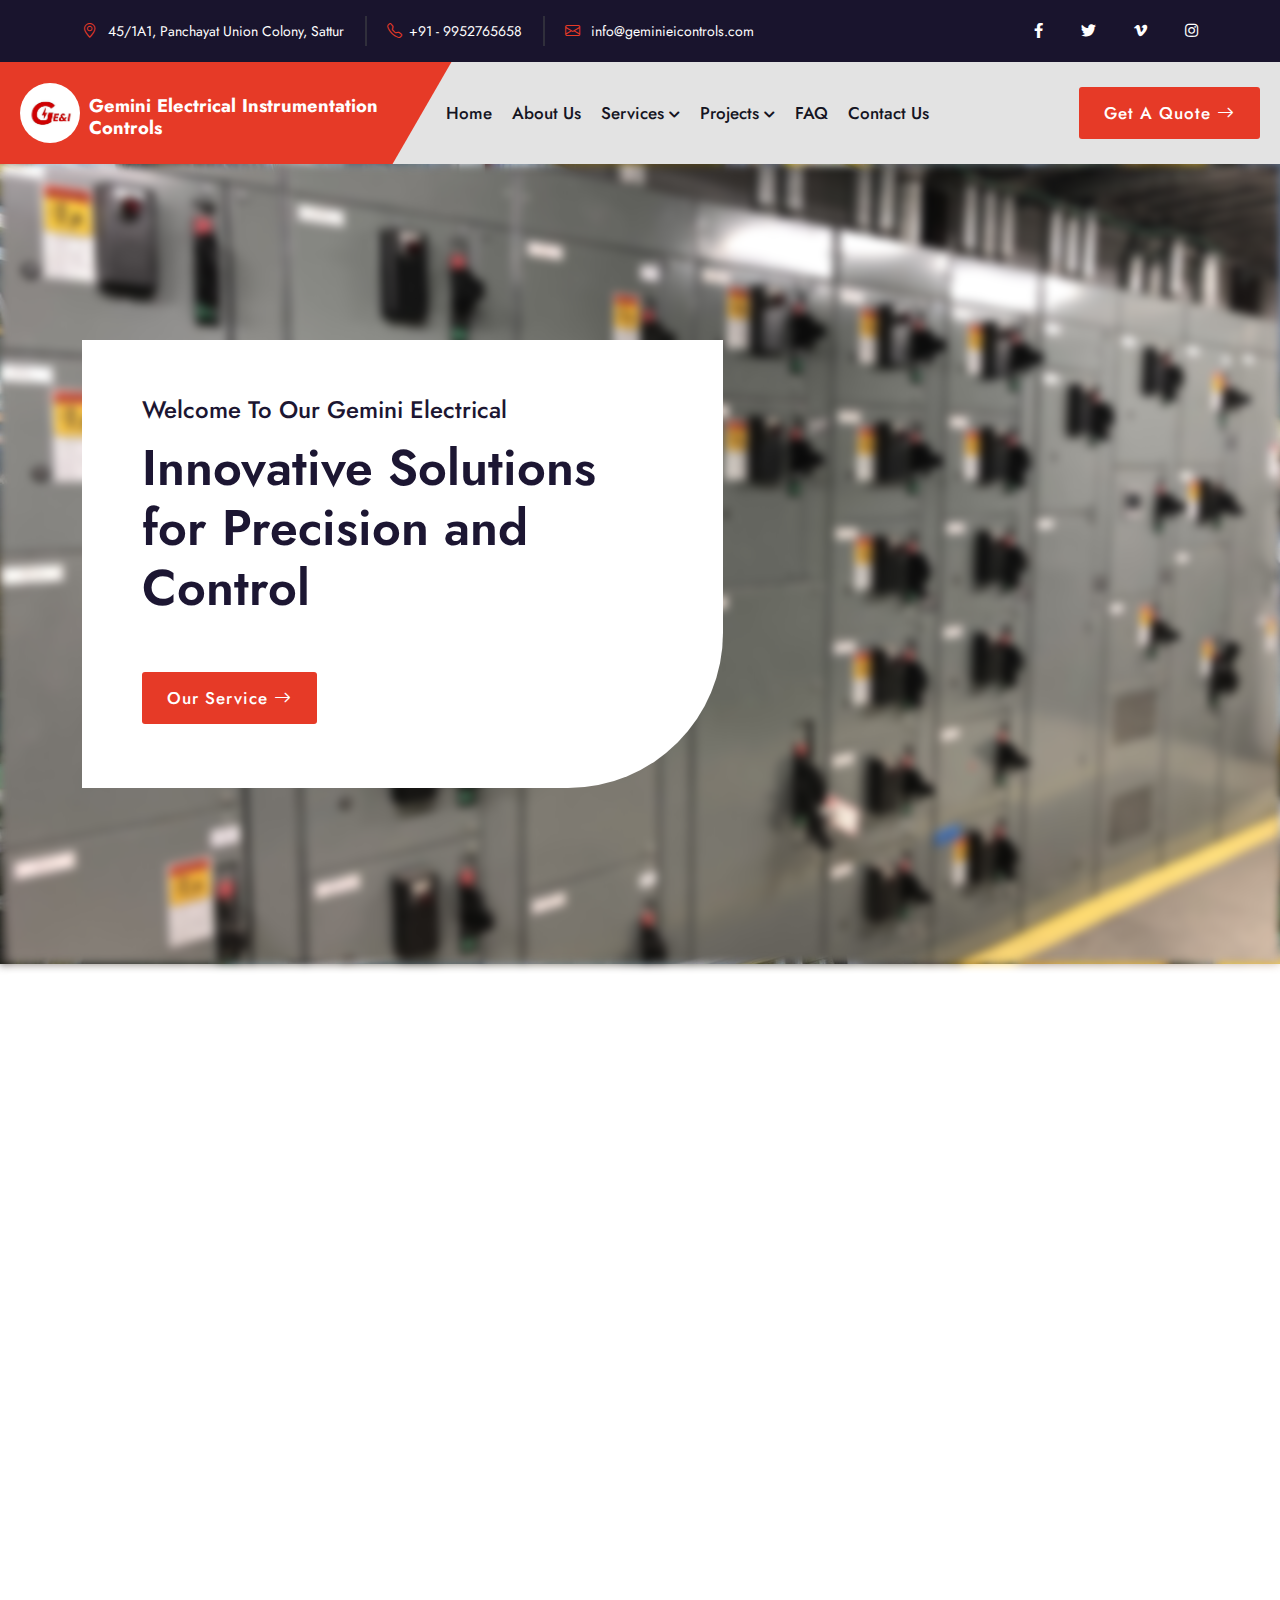
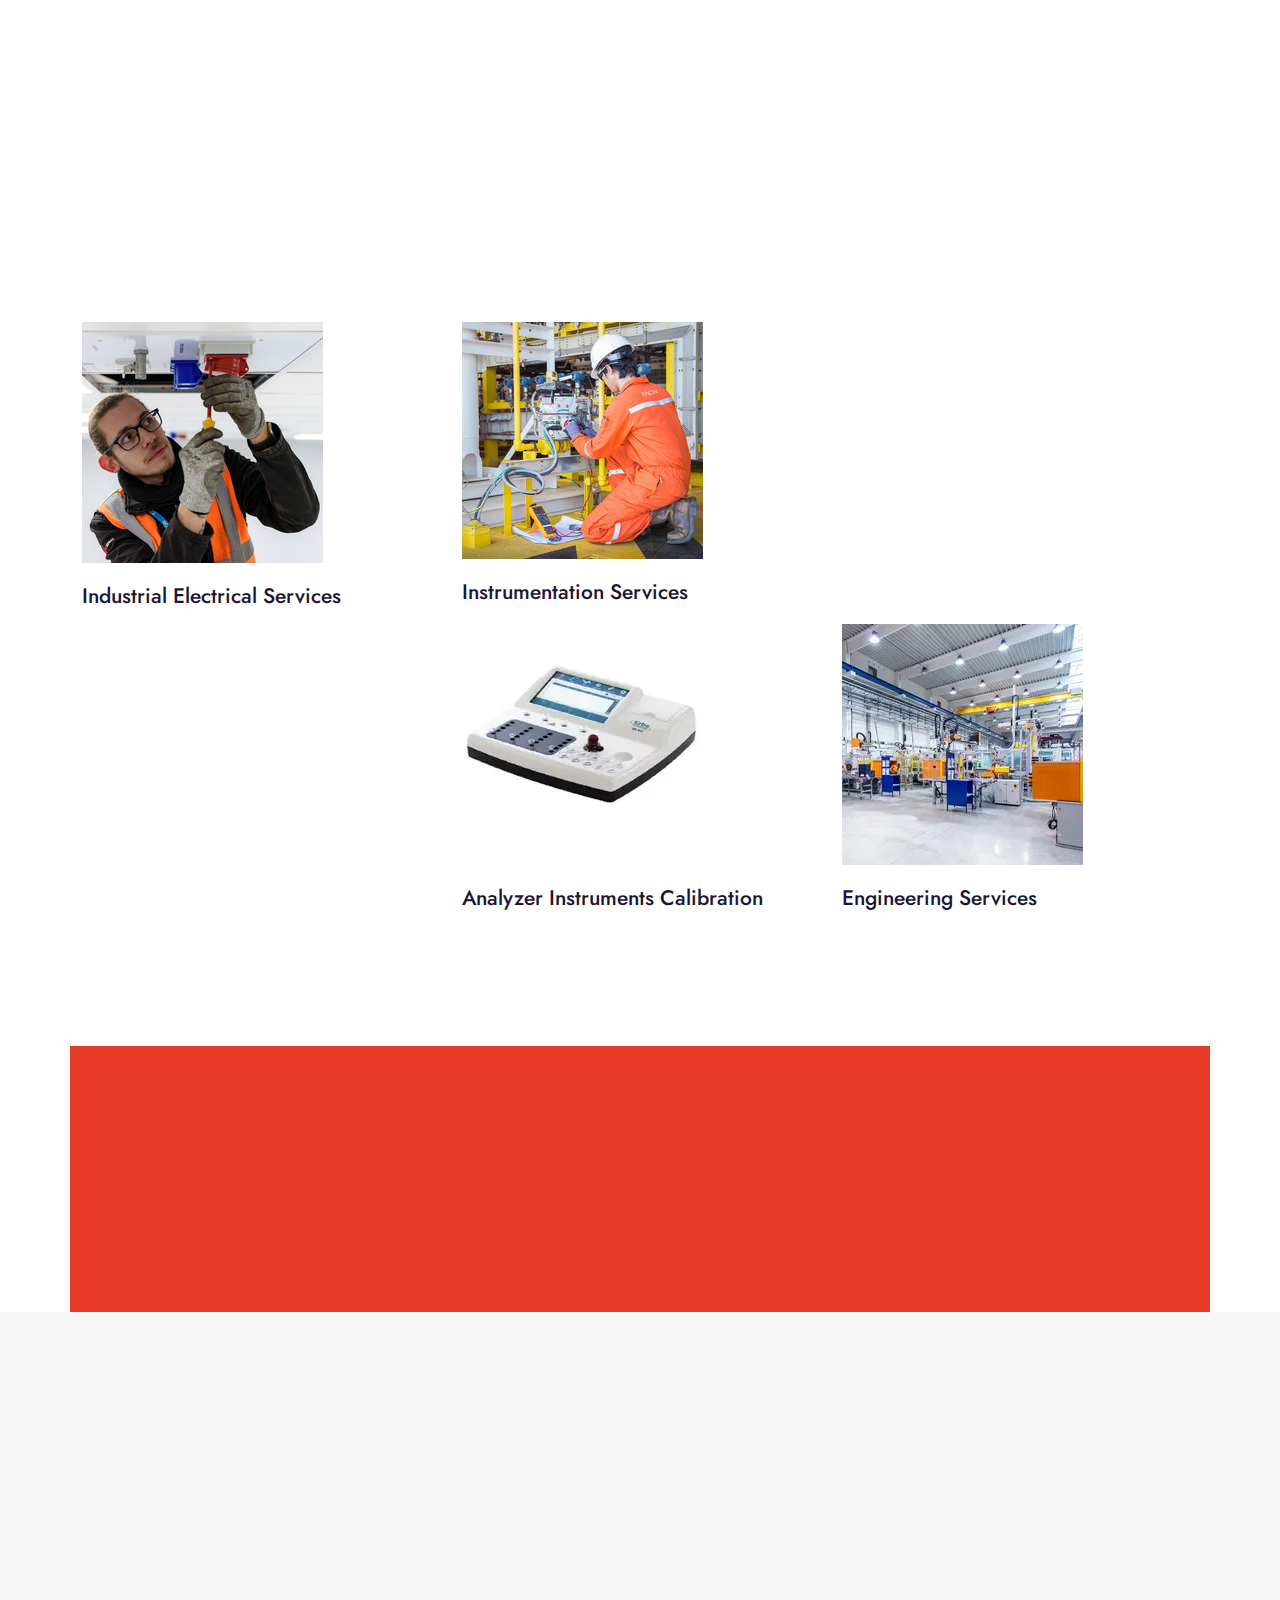
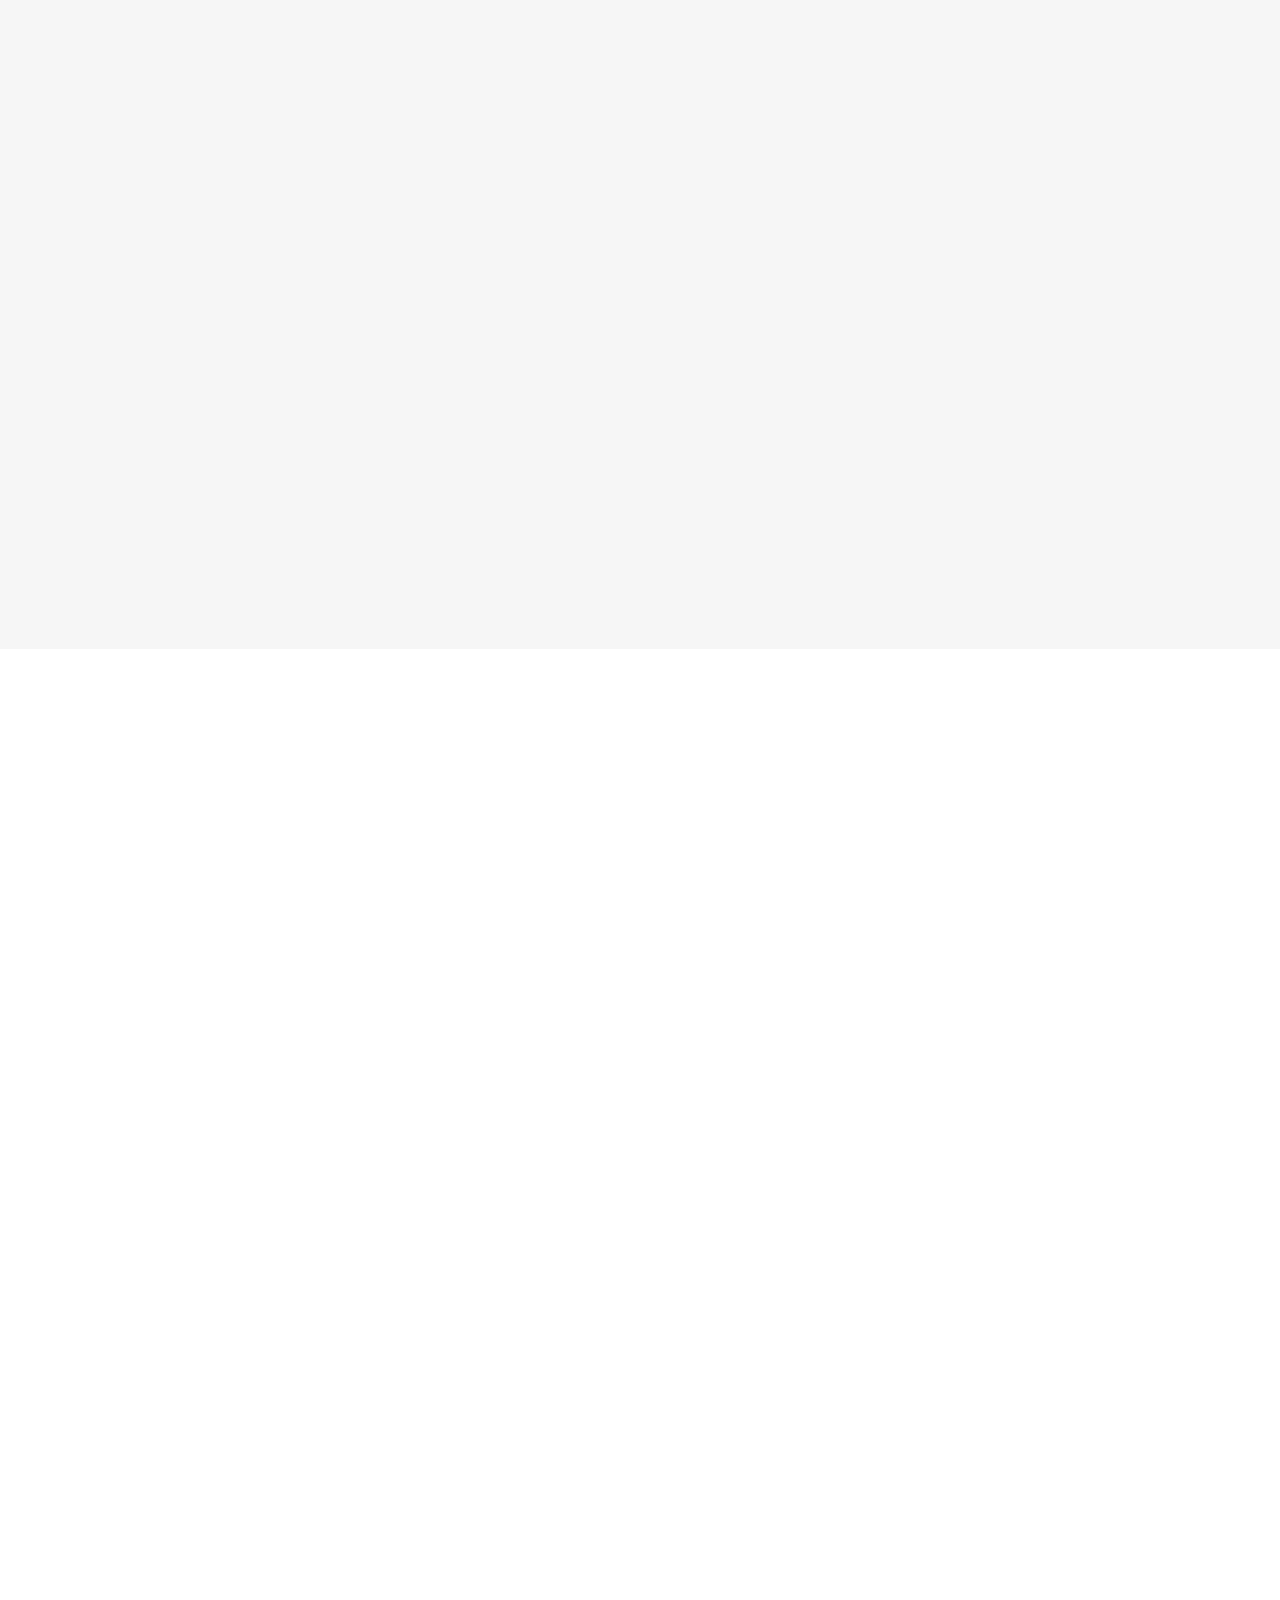
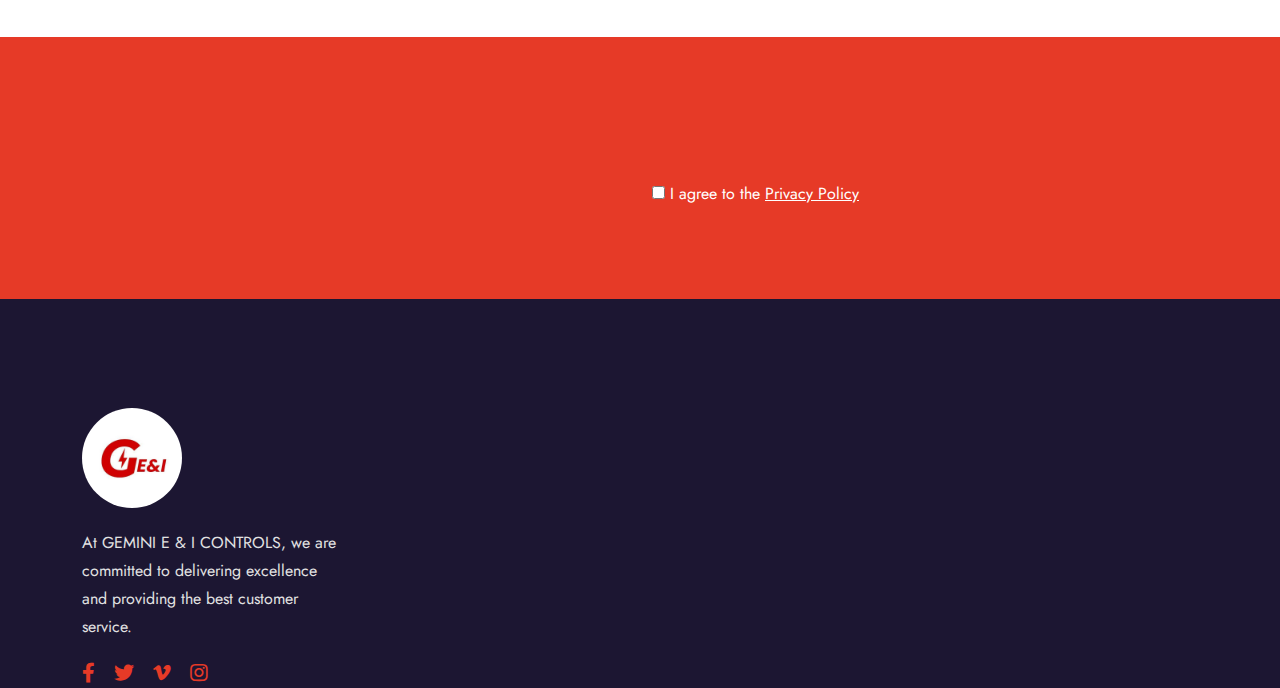
==== commit 6482d52e: "home" ====
--- a/index.html
+++ b/index.html
@@ -4,7 +4,7 @@
 <head>
 	<meta charset="UTF-8">
 	<meta http-equiv="x-ua-compatible" content="ie=edge">
-	<title>Gemini Electrical Instrumentation Controls</title>
+	<title>Gemini Electrical Instrumentation Controls </title>
 	<meta name="description" content="">
 	<meta name="viewport" content="width=device-width, initial-scale=1">
 	<!-- Favicon -->
@@ -46,11 +46,13 @@
 
 <body>
 	<!-- loder -->
-	  <div class="loader-wrapper">
+	<div class="loader-wrapper">
 		<div class="loader"></div>
 		<div class="loder-section left-section"></div>
 		<div class="loder-section right-section"></div>
 	</div>
+
+
 	<!--==================================================-->
 	<!-- Start Solar Panel  Top Bar Section -->
 	<!--==================================================-->
@@ -61,21 +63,13 @@
 					<div class="solar-top-menu">
 						<ul>
 							<li class="line"><a href="https://www.google.com/maps/place/Sattur,+Tamil+Nadu+626203/@9.362535,77.875234,14z" target="_blank" rel="noopener noreferrer">							
-								<i class="bi bi-geo-alt"></i> 45/1A1, Panchayat Union Colony, Near Panchayat Union Office, Sattur</a></li>
-							<li><a href="tel:9952765658"><i class="bi bi-telephone"></i>+91 - 9952765658</a></li>
+								<i class="bi bi-geo-alt"></i> 45/1A1, Panchayat Union Colony, Sattur</a></li>							<li><a href="tel:9952765658"><i class="bi bi-telephone"></i>+91 - 9952765658</a></li>
 							<li><a href="mailto:info@geminieicontrols.com"><i class="bi bi-envelope"></i> info@geminieicontrols.com</a></li>
 						</ul>
 					</div>
 				</div>
 				<div class="col-lg-3 col-md-3">
 					<div class="solar-top-content-menu">
-						<div class="solar-top-content">
-							<select id="Language">
-								<option value="volvo">Language</option>
-								<option value="saab">English</option>
-								<option value="opel">Hinde</option>
-							  </select>
-						</div>
 						<div class="solar-top-social-icon">
 							<ul>
 								<li><a href="#"><i class="fab fa-facebook-f"></i></a></li>
@@ -100,20 +94,15 @@
 			<div class="row align-items-center">
 				<div class="col-lg-4 col-md-6">
 					<div class="logo">
-						<a href="index.html"><img src="assets/images/logo1.jpg" alt="logo" height="100px" width="100px" class="logo1"></a>
+						<a href="index.html"><img src="assets/images/logo1.jpg" alt="logo" height="60px" width="60px" class="logo1"></a>
+
 						<h4>Gemini Electrical Instrumentation Controls</h4>
 					</div>
 				</div>
 				<div class="col-lg-5 col-md-6">
 					<div class="solar-menu">
 						<ul>
-							<li><a href="#">Home <i class="fas fa-chevron-down"></i></a>
-							  <div class="sub-menu">
-								<ul>
-									<li><a href="index.html">Home</a></li>
-									<li><a href="index-two.html">Home Two</a></li>
-								</ul>
-							  </div>
+							<li><a href="index.html">Home </a>
 							</li>
 							<li><a href="about-us.html">About Us</a></li>
 							<li><a href="#">Services <i class="fas fa-chevron-down"></i></a>
@@ -132,33 +121,15 @@
 									</ul>
 								</div>
 							</li>
-							<li><a href="#">Pages <i class="fas fa-chevron-down"></i></a>
-								<div class="sub-menu">
-									<ul>
-										<li><a href="blog.html">Blog</a></li>
-										<li><a href="blog-details.html">Blog Details</a></li>
-										<li><a href="team.html">Team</a></li>
-										<li><a href="team-details.html">Team Details</a></li>
-										<li><a href="faq.html">FAQ</a></li>
-										<li><a href="error.html">Error</a></li>
-									</ul>
-								</div>
-							</li>
-							<li><a href="contact-us.html">Contacts Us</a></li>
+							<li><a href="faq.html">FAQ</a></li>
+							<li><a href="contact-us.html">Contact Us</a></li>
 						</ul>
 					</div>
 				</div>
 				<div class="col-lg-3 col-md-6">
 					<div class="solar-search-button">
-						<div class="solar-social-menu">
-							<ul>
-								<li><a class="search-box-btn search-box-outer" href="#"><i class="bi bi-search"></i></a></li>
-								<li><a class="handbag" href="#"><i class="bi bi-cart-fill"></i></a></li>
-							</ul>
-						</div>
 						<div class="solar-btn">
-							<a href="contact-us.html">Get A Quout <i class="bi bi-arrow-right"></i></a>
-						</div>
+							<a href="contact-us.html">Get A Quote <i class="bi bi-arrow-right"></i></a>					</div>
 					</div>
 				</div>
 			</div>
@@ -169,14 +140,7 @@
 		<div class="mobile-menu">
 			<nav class="solar_menu">
 				<ul class="nav_scroll">
-					<li><a href="#">Home</a>
-						<div class="sub-menu">
-							<ul>
-								<li><a href="index.html">Home</a></li>
-								<li><a href="index-two.html">Home Two</a></li>
-							</ul>
-						</div>
-						</li>
+					<li><a href="index.html">Home</a></li>
 						<li><a href="about-us.html">About Us</a></li>
 						<li><a href="#">Services</a>
 							<div class="sub-menu">
@@ -194,19 +158,8 @@
 								</ul>
 							</div>
 						</li>
-						<li><a href="#">Pages</a>
-							<div class="sub-menu">
-								<ul>
-									<li><a href="blog.html">Blog</a></li>
-									<li><a href="blog-details.html">Blog Details</a></li>
-									<li><a href="team.html">Team</a></li>
-									<li><a href="team-details.html">Team Details</a></li>
-									<li><a href="faq.html">FAQ</a></li>
-									<li><a href="error.html">Error</a></li>
-								</ul>
-							</div>
-						</li>
-						<li><a href="contact-us.html">Contacts Us</a></li>
+						<li><a href="faq.html">FAQ</a></li>
+						<li><a href="contact-us.html">Contact Us</a></li>
 				</ul>
 			</nav>
 		</div>
@@ -216,53 +169,29 @@
 	<!--==================================================-->
 
 
+
+
 	<!--==================================================-->
 	<!-- Start Solar Panel  slider Section -->
 	<!--==================================================-->
-	<div class="slider-list owl-carousel">
-		<div class="slider-section d-flex align-items-center">
-			<div class="container">
-				<div class="row align-items-center">
-					<div class="col-lg-12">
-						<div class="slider-content wow animate__zoomIn">
-							<h4> Our Expertise</h4>
-<h1>Empowering Industries</h1>
-<h1>With Innovative Solutions</h1>
-<p>At Gemini Electrical Instrumentation Controls, we are dedicated to delivering cutting-edge electrical, instrumentation, and automation solutions. From precise control systems to reliable energy management, our services drive efficiency and innovation. Together, we build a future powered by sustainable and dependable technologies.</p>
-
-							<div class="solar-btn slider1 wow slideInLeft">
-								<a href="service-details.html">Our Service <i class="bi bi-arrow-right"></i></a>
-							</div>
-							<div class="solar-btn slider2  wow slideRight">
-								<a href="about-us.html">More About! <i class="bi bi-arrow-right"></i></a>
-							</div>
-						</div>
-					</div>
-				</div>
-			</div>
-		</div>
-		<div class="slider-section style-three d-flex align-items-center">
-			<div class="container">
-				<div class="row align-items-center">
-					<div class="col-lg-12">
-						<div class="slider-content wow animate__zoomIn">
-							<h4> Our Expertise</h4>
-                           <h1>Empowering Industries</h1>
-                           <h1>With Innovative Solutions</h1>
-                        <p>At Gemini Electrical Instrumentation Controls, we are dedicated to delivering cutting-edge electrical, instrumentation, and automation solutions. From precise control systems to reliable energy management, our services drive efficiency and innovation. Together, we build a future powered by sustainable and dependable technologies.</p>
-
-							<div class="solar-btn slider1 wow slideInLeft">
-								<a href="service-details.html">Our Service <i class="bi bi-arrow-right"></i></a>
-							</div>
-							<div class="solar-btn slider2  wow slideRight">
-								<a href="about-us.html">More About! <i class="bi bi-arrow-right"></i></a>
-							</div>
-						</div>
-					</div>
-				</div>
-			</div>
-		</div>
-	</div>	
+
+	<div class="slider-section style-two d-flex align-items-center">
+		<div class="container">
+			<div class="row align-items-center">
+				<div class="col-lg-7 col-md-12">
+					<div class="slider-content style-two wow animate__slideInRight">
+						<h4> Welcome To Our Gemini Electrical</h4>
+						<h1>Innovative Solutions for Precision and Control</h1>
+						<div class="solar-btn slider1">
+							<a href="service.html">Our Service <i class="bi bi-arrow-right"></i></a>
+						</div>
+					</div>
+				</div>
+				<div class="col-lg-5"></div>
+			</div>
+		</div>
+	</div>
+
 	<!--==================================================-->
 	<!--End Solar Panel  slider Section  -->
 	<!--==================================================-->
@@ -271,261 +200,200 @@
 	<!--==================================================-->
 	<!-- Start Solar Panel  About Section -->
 	<!--==================================================-->
-	<div class="about-section style-three">
+
+	<div class="about-section style-two">
 		<div class="container">
 			<div class="row">
 				<div class="col-lg-6 col-md-12">
-				<div class="about-thumb">
-					<img src="assets/images/image.jpeg" alt="Banner" class="banner">
-						<div class="about-counter">
-							<div class="about-counter-text">
-								<div class="about-numbar">
-									<h4 class="counter">29</h4>
-									<span>+</span>
-								</div>
-								<div class="about-text">
-									<h5>Years Exprience</h5>
-								</div>
-							</div>
-						</div>
-						<div class="about-counter-two d-flex align-items-center ">
-							<div class="about-counter-img">
-								<img src="assets/images/image.jpeg" alt="">
-							</div>
-							<div class="about-number-two">
-								<h4 class="counter">2900</h4>
-								<span>+</span>
-								<h5>Satisfied Clients</h5>
-							</div>
-						</div>
+					<div class="about-thumb wow animate__zoomIn">
+						<img src="assets/images/home1.jpeg" alt="">
+						<!-- <div class="about-video-icon">
+							<a class="video-vemo-icon venobox vbox-item" data-vbtype="youtube" data-autoplay="true" href="https://youtu.be/BS4TUd7FJSg"><i class="bi bi-play"></i></a>
+						</div> -->
+						<!-- <div class="about-counter-two style-two wow animate__slideInLeft">
+							<div class="about-number-two style-two">
+								<h4 class="counter">25</h4>
+							</div>
+							<div class="about-counter-content">
+								<h5>Years Of Experience
+									We Just Achived</h5>
+							</div>
+						</div> -->
 					</div>
 				</div>
 				<div class="col-lg-6 col-md-12">
-					<div class="about-section-title">
+					<div class="about-section-title wow animate__slideInDown">
 						<div class="about-section-sub-title">
 							<h4>Our Introduction</h4>
 						</div>
 						<div class="about-section-main-title">
-							<h2>We're Developing Future
-								Electrical Solutions </h2>
-						</div>
-					</div>
-					<!-- tab -->
-					<div class="tab">
-						<ul class="tabs active">
-							<li class="current"><a href="#">About Us <i class="bi bi-arrow-up-right"></i></a></li>
-							<li class=""><a href="#">Mission <i class="bi bi-arrow-up-right"></i></a></li>
-							<li class=""><a href="#">Vision <i class="bi bi-arrow-up-right"></i></a></li>
-						</ul> <!-- / tabs -->
-			
-						 <div class="tab_content">
-							<!-- / tabs_item -->
-							<div class="tabs_item" >
-								<div class="tabs-items-content">
-									<div class="about-content-discription">
-										<p> Our team is dedicated to pushing the boundaries of what’s possible in the electrical industry. Through collaboration with globally renowned brands, a focus on advanced technologies, and an unwavering commitment to quality.</p>
+							<h2>Leading the Way in Electrical and Instrumentation Excellence!</h2>
+						</div>
+					</div>		
+						<div class="about-content-discription wow animate__zoomIn">
+							<p>Gemini Electrical Instrumentation Controls is a trusted leader in delivering comprehensive electrical and instrumentation solutions tailored to meet the diverse needs of modern industries. With a commitment to innovation and precision, we specialize in designing, installing, and maintaining cutting-edge systems that drive efficiency, reliability, and performance.
+
+								Our expertise spans a wide range of services, from advanced control systems and process automation to energy-efficient solutions that empower businesses to achieve their operational goals. At Gemini, we combine technical excellence with customer-centric service to ensure every project is a success.
+								
+								Join us as we continue to set new benchmarks in electrical and instrumentation technology, paving the way for a smarter, more sustainable future.</p>
+						</div>
+							<!-- <div class="process-ber-plugin wow animate__zoomIn">
+								<span class="process-bar">Business Success </span>
+								<div id="bar1" class="barfiller">
+									<div class="tipWrap" style="display: inline;">
+										<span class="tip" style="left: 68.802px; transition: left 7s ease-in-out 0s;">90%</span>
 									</div>
-									<div class="row">
-										<div class="col-lg-6 col-md-6 col-sm-6 col-6">
-											<div class="about-list">
-												<ul>
-													<li><i class="bi bi-chevron-double-right"></i> Trusted collaboration:We partner with globally renowed brands.</li>
-													<l><i class="bi bi-chevron-double-right"></i> Advanced Technologies: We bring you the latest and most  reliable technological innovation. 	Certified & tested produts: Ensuring the highest standards of saftey and performance.</p>
-													<li><i class="bi bi-chevron-double-right"></i>Uncommpormised quality:We deliver nothing but the best.</li>
-													<li><i i class="bi bi-chevron-double-right"></i> Dedicated customer support: Always here to assist, before and after your purchase.</li>
-												</ul>
-											</div>
-										</div>
-										<div class="col-lg-6 col-md-6 col-sm-6 col-6">
-											<div class="about-list">
-												<ul>
-													<li><i class="bi bi-chevron-double-right"></i> Trusted collaboration:We partner with globally renowed brands.</li>
-													<l><i class="bi bi-chevron-double-right"></i> Advanced Technologies: We bring you the latest and most  reliable technological innovation. 	Certified & tested produts: Ensuring the highest standards of saftey and performance.</p>
-													<li><i class="bi bi-chevron-double-right"></i>Uncommpormised quality:We deliver nothing but the best.</li>
-													<li><i i class="bi bi-chevron-double-right"></i> Dedicated customer support: Always here to assist, before and after your purchase.</li>
-												</ul>
-											</div>
-										</div>
-										<div class="solar-btn about">
-											<a href="service.html">Our Service <i class="bi bi-arrow-right"></i></a>
-										</div>
+									<span class="fill" data-percentage="90" style="background: rgb(22, 181, 151); width: 305.798px; transition: width 7s ease-in-out 0s;"></span>
+								</div>  
+								<span class="process-bar">Install Solar Energy Panel</span>
+								<div id="bar2" class="barfiller">
+									<div class="tipWrap" style="display: inline;">
+										<span class="tip" style="left: 50.997px; transition: left 7s ease-in-out 0s;">69%</span>
 									</div>
-								</div>
-							</div>
-							<!-- / tabs_item -->
-							<div class="tabs_item" style="display: none;">
-								<div class="tabs-items-content">
-									<div class="about-content-discription">
-										<p> To be the preferred partner for businesses, driving sustainable growth through expeceptional services, high-quality products, and an unwavering commmitement to customer satisfaction.</p>
+									<span class="fill my-class" data-percentage="69" style="background: rgb(22, 181, 151); width: 287.779px; transition: width 7s ease-in-out 0s;"></span>
+								</div>
+								<span class="process-bar">Solar Production Energy</span>
+								<div id="bar3" class="barfiller">
+									<div class="tipWrap" style="display: inline;">
+										<span class="tip" style="left: 50.997px; transition: left 7s ease-in-out 0s;">69%</span>
 									</div>
-									<div class="row">
-										<div class="col-lg-6 col-md-6 col-sm-6 col-6">
-											<div class="about-list">
-												<ul>
-													<li><i class="bi bi-chevron-double-right"></i> Trusted collaboration:We partner with globally renowed brands.</li>
-													<l><i class="bi bi-chevron-double-right"></i> Advanced Technologies: We bring you the latest and most  reliable technological innovation. 	Certified & tested produts: Ensuring the highest standards of saftey and performance.</p>
-													<li><i class="bi bi-chevron-double-right"></i>Uncommpormised quality:We deliver nothing but the best.</li>
-													<li><i i class="bi bi-chevron-double-right"></i> Dedicated customer support: Always here to assist, before and after your purchase.</li>
-												</ul>
-											</div>
-										</div>
-										<div class="col-lg-6 col-md-6 col-sm-6 col-6">
-											<div class="about-list">
-												<ul>
-													<li><i class="bi bi-chevron-double-right"></i> Trusted collaboration:We partner with globally renowed brands.</li>
-													<l><i class="bi bi-chevron-double-right"></i> Advanced Technologies: We bring you the latest and most  reliable technological innovation. 	Certified & tested produts: Ensuring the highest standards of saftey and performance.</p>
-													<li><i class="bi bi-chevron-double-right"></i>Uncommpormised quality:We deliver nothing but the best.</li>
-													<li><i i class="bi bi-chevron-double-right"></i> Dedicated customer support: Always here to assist, before and after your purchase.</li>
-												</ul>
-											</div>
-										</div>
-										<div class="solar-btn about">
-											<a href="#">Our Service <i class="bi bi-arrow-right"></i></a>
-										</div>
-									</div>
-								</div>		
-							</div>
-							<!-- / tabs_item -->
-							<div class="tabs_item" style="display: none;">
-								<div class="tabs-items-content">
-									<div class="about-content-discription">
-										<p>To  become a trusted leader in delivering quality  products and services. Through integrity, and collaboration,we aim to meet the evoling needs of our customers with excellence at every step. </p>
-									</div>
-									<div class="row">
-										<div class="col-lg-6 col-md-6 col-sm-6 col-6">
-											<div class="about-list">
-												<ul>
-													<li><i class="bi bi-chevron-double-right"></i> Trusted collaboration:We partner with globally renowed brands.</li>
-													<l><i class="bi bi-chevron-double-right"></i> Advanced Technologies: We bring you the latest and most  reliable technological innovation. 	Certified & tested produts: Ensuring the highest standards of saftey and performance.</p>
-													<li><i class="bi bi-chevron-double-right"></i>Uncommpormised quality:We deliver nothing but the best.</li>
-													<li><i i class="bi bi-chevron-double-right"></i> Dedicated customer support: Always here to assist, before and after your purchase.</li>
-												</ul>
-											</div>
-										</div>
-										<div class="col-lg-6 col-md-6 col-sm-6 col-6">
-											<div class="about-list">
-												<ul>
-													<li><i class="bi bi-chevron-double-right"></i> Trusted collaboration:We partner with globally renowed brands.</li>
-													<l><i class="bi bi-chevron-double-right"></i> Advanced Technologies: We bring you the latest and most  reliable technological innovation. 	Certified & tested produts: Ensuring the highest standards of saftey and performance.</p>
-													<li><i class="bi bi-chevron-double-right"></i>Uncommpormised quality:We deliver nothing but the best.</li>
-													<li><i i class="bi bi-chevron-double-right"></i> Dedicated customer support: Always here to assist, before and after your purchase.</li>
-												</ul>
-											</div>
-										</div>
-										<div class="solar-btn about">
-											<a href="#">Our Service <i class="bi bi-arrow-right"></i></a>
-										</div>
-									</div>
-								</div>		
-							</div>
-						</div> 
-					</div>
-				</div>
+									<span class="fill my-class" data-percentage="59" style="background: rgb(22, 181, 151); width: 287.779px; transition: width 7s ease-in-out 0s;"></span>
+								</div>
+							</div> -->
+						   <!-- <div class="solar-btn about about2 wow animate__slideInUp">
+							<a href="#">Get A Quout <i class="bi bi-arrow-right"></i></a>
+						</div> -->
+					</div>
+				</div> 
+			</div>
+		</div>	
+	
+	<!--==================================================-->
+	<!-- End Solar Panel  About Section -->
+	<!--==================================================-->
+
+	<!--==================================================-->
+	<!-- Start Solar Panel  Offer  Section -->
+	<!--==================================================-->
+
+	<div class="offer-section style-two">
+		<div class="container">
+			<div class="row">
+				<div class="col-lg-12 col-md-12">
+					<div class="section-title wow animate__slideInDown">
+						<div class="section-sub-title offer">
+							<h4>What We Offer</h4>
+						</div>
+						<div class="section-main-title offer">
+							<h2>Few Reasons to Choose Us</h2>
+						</div>
+					</div>
+					<div class="row inner">
+						<div class="col-lg-4 col-md-4 col-sm-6 col-6">
+							<div class="offer-item">
+								<div class="offer-icon-thumb">
+									<img src="assets/images/offer1.jpg" alt="" >
+								</div>
+								<div class="offer-content">
+									<h4>Industrial Electrical Services</h4>
+									<!-- <p>Solar PV, Battery Storage
+										Heat Recovery </p> -->
+								</div>
+							</div>
+						</div>
+						<div class="col-lg-4 col-md-4 col-sm-6 col-6">
+							<div class="offer-item">
+								<div class="offer-icon-thumb">
+									<img src="assets/images/offer2.jpg" alt="">
+								</div>
+								<div class="offer-content">
+									<h4>Instrumentation Services</h4>
+									<!-- <p>Solar PV, Battery Storage
+										Heat Recovery </p> -->
+								</div>
+							</div>
+						</div>
+						<div class="col-lg-4 col-md-4 col-sm-6 col-6">
+							<div class="offer-item">
+								<div class="offer-icon-thumb wow animate__slideInRight">
+									<img src="assets/images/home.jpeg" alt="">
+								</div>
+								<div class="offer-content wow animate__slideInDown">
+									<h4>Automation, PLC & SCADA</h4>
+									<!-- <p>Solar PV, Battery Storage
+										Heat Recovery </p> -->
+								</div>
+							</div>
+						</div>
+						<div class="col-lg-4 col-md-4 col-sm-6 col-6">
+							<div class="offer-item">
+								<div class="offer-icon-thumb wow animate__slideInUp">
+									<img src="assets/images/offer4.jpeg" alt="">
+								</div>
+								<div class="offer-content wow animate__slideInLeft">
+									<h4>Supply of Instruments</h4>
+									<!-- <p>Solar PV, Battery Storage
+										Heat Recovery </p> -->
+								</div>
+							</div>
+						</div>
+						<div class="col-lg-4 col-md-4 col-sm-6 col-6">
+							<div class="offer-item">
+								<div class="offer-icon-thumb">
+									<img src="assets/images/offer5.webp" alt="">
+								</div>
+								<div class="offer-content">
+									<h4>Analyzer Instruments Calibration</h4>
+									<!-- <p>Solar PV, Battery Storage
+										Heat Recovery </p> -->
+								</div>
+							</div>
+						</div>
+						<div class="col-lg-4 col-md-4 col-sm-6 col-6">
+							<div class="offer-item">
+								<div class="offer-icon-thumb">
+									<img src="assets/images/offer6.webp" alt="">
+								</div>
+								<div class="offer-content">
+									<h4>Engineering Services</h4>
+									<!-- <p>Solar PV, Battery Storage
+										Heat Recovery </p> -->
+								</div>
+							</div>
+						</div>
+					</div>
+				</div>
+				<!-- <div class="col-lg-5 col-md-12 pl-0">
+					<div class="offer-thumb wow animate__slideInUp">
+						<img src="assets/images/resource/offer-thumb.png" alt="">
+					</div>
+				</div> -->
 			</div>
 		</div>
 	</div>
 	<!--==================================================-->
-	<!-- End Solar Panel  About Section -->
-	<!--==================================================-->
-
-
-	<!--==================================================-->
-	<!-- Start Solar Panel  Service Section -->
-	<!--==================================================-->
-	
-	<div class="service-section">
-		<div class="container">
-			<div class="row">
-				<div class="col-lg-12">
-					<div class="section-title text-center">
-						<div class="section-sub-title">
-							<h4>Our Most Service</h4>
-						</div>
-						<div class="section-main-title">
-							<h2>Provide Electrical Solution</h2>
-						</div>
-					</div>
-				</div>
-			</div>
-			<div class="row">
-				<div class="col-lg-4 col-md-6">
-					<div class="service-box">
-						<div class="service-thumb">
-							<img src="assets/images/image (4).png" alt="">
-							<div class="service-content">
-								<div class="service-icon-thumb">
-									<img src="assets/images/image (6).png" alt="">
-								</div>
-								<div class="service-text">
-                                    <h4><a href="service-details.html">Solar Panels Services</a></h4>
-                                    <p>Gemini Electrical Controls offers comprehensive solar panel services, including expert installation, maintenance, and system upgrades. We ensure reliable, cost-effective solutions to help you harness clean energy and reduce your carbon footprint.</p>
-                                    <a href="#">Read More <i class="bi bi-arrow-up-right"></i></a>
-                                </div>
-							</div>
-						</div>
-					</div>
-				</div>
-				<div class="col-lg-4 col-md-6">
-					<div class="service-box">
-						<div class="service-thumb">
-							<img src="assets/images/image (18).png" alt="">
-							<div class="service-content">
-								<div class="service-icon-thumb">
-									<img src="assets/images/image (5).png" alt="">
-								</div>
-								<div class="service-text">
-                                    <h4><a href="service-details.html">Roof Solar Panels</a></h4>
-                                    <p>Gemini Electrical Controls provides top-notch installation and maintenance of roof solar panels, designed to maximize energy efficiency and reduce utility costs. Trust our expertise to harness the power of the sun for a sustainable future.</p>
-                                    <a href="#">Read More <i class="bi bi-arrow-up-right"></i></a>
-                                </div>
-							</div>
-						</div>
-					</div>
-				</div>
-				<div class="col-lg-4 col-md-6">
-					<div class="service-box">
-						<div class="service-thumb">
-							<img src="assets/images/image (8).png" alt="">
-							<div class="service-content">
-								<div class="service-icon-thumb">
-									<img src="assets/images/image (7).png" alt="">
-								</div>
-								<div class="service-text">
-                                    <h4><a href="service-details.html">Commercial Roofing</a></h4>
-                                    <p>Gemini Electrical Controls specializes in durable and energy-efficient commercial roofing solutions. From installation to maintenance, we ensure your building's roof is designed to withstand the elements while reducing energy costs and improving sustainability.</p>
-                                    <a href="#">Read More <i class="bi bi-arrow-up-right"></i></a>
-                                </div>
-							</div>
-						</div>
-					</div>
-				</div>
-			</div>
-		</div>
-	 </div>
-	<!--==================================================-->
-	<!-- End Solar Panel  Service Section -->
-	<!--==================================================-->
-
+	<!-- End Solar Panel  Offer  Section -->
+	<!--==================================================-->
 
 	<!--==================================================-->
 	<!-- Start Solar Panel  contanct us Section -->
 	<!--==================================================-->
-	<div class="contact-us-section">
+	 <div class="contact-us-section">
 		<div class="container">
 			<div class="row contact-us align-items-center">
 				<div class="col-lg-2"></div>
 				<div class="col-lg-7 col-md-6">
-					<div class="section-title">
-						<div class="section-main-title contact-us">
-							<h2>How we create electrical energy</h2>
-						</div>
-					</div>
-					<div class="contact-us-discription">
-						<p>Building & maintaining the energy</p>
+					<div class="section-title wow animate__bounceInRight">
+						<div class="section-main-title contact-us wow animate__zoomIn">
+							<h2>Empowering Industries with Precision Electrical Solutions</h2>
+						</div>
+					</div>
+					<div class="contact-us-discription wow animate__fadeInBottomLeft">
+						<p>Building & Maintaining Reliable Electrical and Control Systems</p>
 					</div>
 				</div>
 				<div class="col-lg-3 col-md-6">
-					<div class="solar-btn contact-us">
+					<div class="solar-btn contact-us wow animate__slideInRight">
 						<a href="contact-us.html">Contact Now <i class="bi bi-arrow-right"></i></a>
 					</div>
 				</div>
@@ -536,409 +404,15 @@
 	<!-- End Solar Panel  contanct us Section -->
 	<!--==================================================-->
 
-
-	<!--==================================================-->
-	<!-- Start Solar Panel  pricing Section -->
-	<!--==================================================-->
-	 <!-- <div class="pricing-section">
-		<div class="container">
-			<div class="row">
-				<div class="col-lg-6 col-md-12">
-					<div class="section-title">
-						<div class="section-sub-title pricing wow animate__fadeInDown">
-							<h4>Our Prlcing Table</h4>
-						</div>
-						<div class="section-main-title pricing wow animate__fadeInUp">
-							<h2>Want to Ask Something</h2>
-							<h2>from Us?</h2>
-						</div>
-					</div>
-					
-					<div class="tab_container">
-						<div id="tab1" class="tab_content">
-							<ul class="accordion">
-								<li class="wow animate__fadeInLeft">
-									<a><span> What warranties do I have for installation? </span></a>
-									<p>The time it takes to repair a roof depends on the extent of the damage. 
-										For minor repairs, it might take an hour or two. For significant repairs, 
-										A or team might be at your home for half a day.</p>
-								</li>
-								<li class="wow animate__fadeInDown">
-									<a><span> What warranties do I have for installation? </span></a>
-									<p>The time it takes to repair a roof depends on the extent of the damage. 
-										For minor repairs, it might take an hour or two. For significant repairs, 
-										A or team might be at your home for half a day.</p>
-								</li>
-								<li class="wow animate__bounceInRight">
-									<a><span> What warranties do I have for installation? </span></a>
-									<p>The time it takes to repair a roof depends on the extent of the damage. 
-										For minor repairs, it might take an hour or two. For significant repairs, 
-										A or team might be at your home for half a day.</p>
-								</li>
-								<li class="wow animate__fadeInUp">
-									<a><span> What warranties do I have for installation? </span></a>
-									<p>The time it takes to repair a roof depends on the extent of the damage. 
-										For minor repairs, it might take an hour or two. For significant repairs, 
-										A or team might be at your home for half a day.</p>
-								</li>
-							</ul>
-						</div>
-					</div>
-					
-				</div>
-				<div class="col-lg-6 col-md-12">
-					<div class="pricing-box wow animate__fadeInTopRight">
-						<div class="pricing-info">
-							<div class="pricing-year">
-								<h4>Yearly</h4>
-							</div>
-							<div class="pricing-rate">
-								<h2>$148<span>.99</span></h2>
-							</div>
-						</div>
-						<div class="pricing-icon">
-							<i class="bi bi-check2"></i>
-						</div>
-						<div class="pricing-content">
-							<h4>15 Days Free</h4>
-							<p>Lorem ipsum dolor sit amet, consectetur adipiscing elit, sed do eiusmod tempor incididunt ut labore et dolore magna</p>
-						</div>
-						<div class="pricing-value">
-							<h5>Best Value</h5>
-						</div>
-					</div>
-					<div class="pricing-box wow animate__fadeInBottomLeft">
-						<div class="pricing-info">
-							<div class="pricing-year">
-								<h4>Yearly</h4>
-							</div>
-							<div class="pricing-rate">
-								<h2>$13<span>.99</span></h2>
-							</div>
-						</div>
-						<div class="pricing-icon">
-							<i class="bi bi-check2"></i>
-						</div>
-						<div class="pricing-content">
-							<h4>12 Days Free</h4>
-							<p>Lorem ipsum dolor sit amet, consectetur adipiscing elit, sed do eiusmod tempor incididunt ut labore et dolore magna</p>
-						</div>
-						<div class="pricing-value">
-							<h5>Best Value</h5>
-						</div>
-					</div>
-				</div>
-			</div>
-		</div>
-	 </div> -->
-	<!--==================================================-->
-	<!-- End Solar Panel  pricing Section -->
-	<!--==================================================-->
-
-
-
-	<!--==================================================-->
-	<!-- Start Solar Panel  Call Do Action  Section -->
-	<!--==================================================-->
-	<div class="call-do-action-section">
+	<!--==================================================-->
+	<!-- Start Solar Panel  Team  Section -->
+	<!--==================================================-->
+
+	<div class="team-section">
 		<div class="container">
 			<div class="row">
 				<div class="col-lg-12">
-					<div class="single-video text-center">
-						<div class="video-icon">
-							<a class="video-vemo-icon venobox vbox-item" data-vbtype="youtube" data-autoplay="true" href="https://youtu.be/7if7MSqiepg?si=-VfF3whGFs7FEcwN"><i class="bi bi-play"></i></a>
-						</div>
-					</div>
-				</div>
-			</div>
-		</div>
-	 </div>
-	<!--==================================================-->
-	<!-- End Solar Panel  Call Do Action  Section -->
-	<!--==================================================-->
-
-
-
-	<!--==================================================-->
-	<!-- Start Solar Panel  Choose Us  Section -->
-	<!--==================================================-->
-
-	<div class="choose-us-section">
-        <div class="container">
-            <div class="row choose">
-                <div class="col-lg-6 col-md-12">
-                    <div class="section-title">
-                        <div class="section-sub-title choose">
-                            <h4>Why Choose Us</h4>
-                        </div>
-                        <div class="section-main-title choose">
-                            <h2>Best Solution For Your</h2>
-                        </div>
-                    </div>
-                    <div class="choose-us-discription">
-                        <p>
-                          Gemini EI is committed to providing top-notch electrical and automation solutions, specializing in the development and implementation of PLC and SCADA systems. Our solutions focus on enhancing operational efficiency, ensuring safety, and reducing costs for our clients. We work with the latest technology to meet the needs of industries worldwide.
-                        </p>
-                      </div>
-                    <div class="choose-us-content">
-                        <div class="choose-us-thumb">
-                            <img src="assets/images/resource/Green Natural - Copy.png" alt="">
-                        </div>
-                        <div class="choose-us-list">
-                            <ul>
-                                <li><i class="bi bi-check"></i> Best of Perfect Shine</li>
-                                <li><i class="bi bi-check"></i> Geeen Energy Green Natural</li>
-                                <li><i class="bi bi-check"></i> Solar Energy fou All</li>
-                            </ul>
-                        </div>
-                        <div class="choose-us-info">
-                            <!-- <div class="solar-btn choose">
-                                <a href="#">Get A Quout <i class="bi bi-arrow-right"></i></a>
-                            </div> -->
-                            <div class="choose-us-icon">
-                                <i class="bi bi-telephone-plus"></i>
-                            </div>
-                            <div class="choose-us-phone">
-                                <h5>Emergency Call <span>+91 - 9952765658</span></h5>
-                            </div>
-                        </div>
-                    </div>
-                </div>
-                <div class="col-lg-6 col-md-12">
-                    <div class="choose-contact-box">
-                        <div class="choose-contact-title">
-                            <h4>Make an Appointment</h4>
-                        </div>
-                        <form action="https://formspree.io/f/myyleorq" method="POST" id="it-form">
-                            <div class="row">
-                                <div class="col-lg-12">
-                                    <div class="form-box">
-                                        <input type="text" name="name" placeholder="Full Name *">
-                                        <i class="bi bi-person"></i>
-                                    </div>
-                                </div>
-                                <div class="col-lg-12">
-                                    <div class="form-box">
-                                        <input type="text" name="email" placeholder="Email Here *">
-                                        <i class="bi bi-envelope"></i>
-                                    </div>
-                                </div>
-                                <div class="col-lg-12">
-                                    <div class="form-box">
-                                        <input type="text" name="subject" placeholder="Select Service *">
-                                        <i class="bi bi-pencil-square"></i>
-                                    </div>
-                                </div>
-                                <div class="col-lg-12 col-md-12">
-                                    <div class="form-box">
-                                        <textarea name="massage" id="massage" cols="30" rows="10" placeholder="Your Comment *"></textarea>
-                                        <i class="bi bi-chat-left-text-fill"></i>
-                                    </div>
-                                </div>
-                                <div class="col-lg-12 col-md-12">
-                                    <div class="form-box-button">
-                                        <button type="Submit">Appointment Now <i class="bi bi-arrow-right"></i></button>
-                                    </div>
-                                </div>
-                            </div>
-                        </form>
-                        <div id="status"></div>
-                    </div>
-                </div>
-            </div>
-        </div>
-     </div>
-
-	<!--==================================================-->
-	<!-- End Solar Panel  Choose Us  Section -->
-	<!--==================================================-->
-
-
-
-	<!--==================================================-->
-	<!-- Start Solar Panel  Protfolio  Section -->
-	<!--==================================================-->
-	<div class="protfolio-section">
-		<div class="container">
-			<div class="row align-items-center">
-				<div class="col-lg-8 col-md-6 col-sm-12">
-					<div class="section-title">
-						<div class="section-sub-title protfolio">
-							<h4>What We Project</h4>
-						</div>
-						<div class="section-main-title protfolio ">
-							<h2>Our Energy Project</h2>
-						</div>
-					</div>
-				</div>
-				<div class="col-lg-4 col-md-6 col-sm-6">
-					<div class="solar-btn protfolio">
-						<a href="project-details.html">All  Projects <i class="bi bi-arrow-right"></i></a>
-					</div>
-				</div>
-			</div>
-			<div class="row">
-				<div class="col-lg-6 col-md-6">
-					<div class="protfolio-thumb wow animate__zoomIn">
-						<img src="assets/images/image (27).png" alt="">
-					</div>
-				</div>
-				<div class="col-lg-6 col-md-12">
-					<div class="protfolio-item wow animate__slideInRight">
-						<div class="protfolio-item-content">
-							<div class="protfolio-item-numbar">
-								<span>01</span>
-							</div>
-							<div class="protfolio-item-title">
-								<h3>Business Task Management</h3>
-								<h3>Dashboard Design</h3>
-							</div>
-						</div>
-						<div class="protfolio-itme-hover">
-							<img src="assets/images/homepage.png" alt="">
-						</div>
-						<div class="protfolio-item-icon">
-							<i class="bi bi-arrow-up-right"></i>
-						</div>
-					</div> 
-					<div class="protfolio-item">
-						<div class="protfolio-item-content">
-							<div class="protfolio-item-numbar">
-								<span>02</span>
-							</div>
-							<div class="protfolio-item-title">
-								<h3>Business Task Management</h3>
-								<h3>Dashboard Design</h3>
-							</div>
-						</div>
-						<div class="protfolio-itme-hover">
-							<img src="assets/images/homepage.png" alt="">
-						</div>
-						<div class="protfolio-item-icon">
-							<i class="bi bi-arrow-up-right"></i>
-						</div>
-					</div> 
-					<div class="protfolio-item style-two">
-						<div class="protfolio-item-content">
-							<div class="protfolio-item-numbar">
-								<span>03</span>
-							</div>
-							<div class="protfolio-item-title">
-								<h3>Business Task Management</h3>
-								<h3>Dashboard Design</h3>
-							</div>
-						</div>
-						<div class="protfolio-itme-hover">
-							<img src="assets/images/homepage.png" alt="">
-						</div>
-						<div class="protfolio-item-icon">
-							<i class="bi bi-arrow-up-right"></i>
-						</div>
-					</div> 
-				</div>
-			</div>
-		</div>
-	</div>
-	<!--==================================================-->
-	<!-- End Solar Panel  Protfolio  Section -->
-	<!--==================================================-->
-
-
-	<!--==================================================-->
-	<!-- Start Solar Panel  Offer  Section -->
-	<!--==================================================-->
-	<div class="offer-section">
-		<div class="container">
-			<div class="row">
-				<div class="col-lg-7 col-md-12">
-					<div class="section-title wow animate__slideInUp">
-						<div class="section-sub-title offer">
-							<h4>What We Offer</h4>
-						</div>
-						<div class="section-main-title offer">
-							<h2>Taking The Effort Out Of</h2>
-							<h2>Business Energy</h2>
-						</div>
-					</div>
-					<div class="row">
-						<div class="col-lg-4 col-md-4 col-sm-6 col-6">
-							<div class="offer-items-box wow animate__slideInDown">
-								<div class="offer-icon-thumb">
-									<img src="assets/images/image (5).png" alt="">
-								</div>
-								<div class="offer-content">
-									<h4>Battery Storage</h4>
-									<p>Solar PV, Battery Storage
-										Heat Recovery </p>
-								</div>
-							</div>
-						</div>
-						<div class="col-lg-4 col-md-4 col-sm-6 col-6">
-							<div class="offer-items-box wow animate__slideInDown">
-								<div class="offer-icon-thumb">
-									<img src="assets/images/image (6).png" alt="">
-								</div>
-								<div class="offer-content">
-									<h4>Energy Around</h4>
-									<p>Solar PV, Battery Storage
-										Heat Recovery </p>
-								</div>
-							</div>
-						</div>
-						<div class="col-lg-4 col-md-4 col-sm-6 col-6">
-							<div class="offer-items-box wow animate__slideInDown">
-								<div class="offer-icon-thumb">
-									<img src="assets/images/image (7).png" alt="">
-								</div>
-								<div class="offer-content">
-									<h4>Solar PV Systems</h4>
-									<p>Solar PV, Battery Storage
-										Heat Recovery </p>
-								</div>
-							</div>
-						</div>
-					</div>
-					<!-- start progress bar -->
-					<div class="process-ber-plugin">
-						<span class="process-bar">Customer Satisficed </span>
-						<div id="bar1" class="barfiller">
-							<div class="tipWrap" style="display: inline;">
-								<span class="tip" style="left: 100.254px; transition: left 7s ease-in-out 0s;">90%</span>
-							</div>
-							<span class="fill" data-percentage="90" style="background: rgb(22, 181, 151); width: 100.076px; transition: width 7s ease-in-out 0s;"></span>
-						</div>  
-						<span class="process-bar">Customer Satisficed</span>
-						<div id="bar2" class="barfiller">
-							<div class="tipWrap" style="display: inline;">
-								<span class="tip" style="left: 100.294px; transition: left 7s ease-in-out 0s;">69%</span>
-							</div>
-							<span class="fill my-class" data-percentage="69" style="background: rgb(22, 181, 151); width: 100.117px; transition: width 7s ease-in-out 0s;"></span>
-						</div>
-					</div>
-					<!-- end progress bar -->
-				</div>
-				<div class="col-lg-5 col-md-12">
-					<div class="offer-thumb wow animate__slideInRight">
-						<img src="assets/images/guru.png" alt="">
-					</div>
-				</div>
-			</div>
-		</div>
-	</div>
-	<!--==================================================-->
-	<!-- End Solar Panel  Offer  Section -->
-	<!--==================================================-->
-
-
-
-	<!--==================================================-->
-	<!-- Start Solar Panel  Team  Section -->
-	<!--==================================================-->
-	<div class="team-section">
-		<div class="container">
-			<div class="row">
-				<div class="col-lg-12">
-					<div class="section-title text-center">
+					<div class="section-title text-center wow animate__slideInUp">
 						<div class="section-sub-title">
 							<h4>Our Team Members</h4>
 						</div>
@@ -950,10 +424,10 @@
 			</div>
 			<div class="row">
 				<div class="col-lg-3 col-md-6">
-					<div class="team-items-box">
+					<div class="team-items-box wow animate__zoomIn">
 						<div class="team-thumb">
 							<img src="assets/images/image (19).png" alt="">
-							<div class="team-icon">
+							<div class="team-icon style-two">
 								<ul>
 									<li><a href="#"><i class="fab fa-facebook-f"></i></a></li>
 									<li><a href="#"><i class="fab fa-twitter"></i></a></li>
@@ -961,21 +435,21 @@
 									<li><a href="#"><i class="fab fa-instagram"></i></a></li>
 								</ul>
 							</div>
-							<div class="team-main-icon">
-								<a href="#"><i class="bi bi-plus"></i></a>
+							<div class="team-main-icon style-two">
+								<a href="#"><i class="bi bi-dash"></i></a>
 							</div>
 							<div class="team-content">
 								<h4><a href="team-details.html">Roten Barsaw</a></h4>
-								<span>Chief Engineer</span>
+								<span>Founder</span>
 							</div>
 						</div>
 					</div>
 				</div>
 				<div class="col-lg-3 col-md-6">
-					<div class="team-items-box">
+					<div class="team-items-box wow animate__slideInRight">
 						<div class="team-thumb">
 							<img src="assets/images/image (20).png" alt="">
-							<div class="team-icon">
+							<div class="team-icon style-two">
 								<ul>
 									<li><a href="#"><i class="fab fa-facebook-f"></i></a></li>
 									<li><a href="#"><i class="fab fa-twitter"></i></a></li>
@@ -983,21 +457,21 @@
 									<li><a href="#"><i class="fab fa-instagram"></i></a></li>
 								</ul>
 							</div>
-							<div class="team-main-icon">
-								<a href="#"><i class="bi bi-plus"></i></a>
+							<div class="team-main-icon style-two">
+								<a href="#"><i class="bi bi-dash"></i></a>
 							</div>
 							<div class="team-content">
-								<h4><a href="team-details.html">David Miller</a></h4>
-								<span>Chief Engineer</span>
+								<h4><a href="team-details.html">Angel Berryel</a></h4>
+								<span>Founder</span>
 							</div>
 						</div>
 					</div>
 				</div>
 				<div class="col-lg-3 col-md-6">
-					<div class="team-items-box">
+					<div class="team-items-box wow animate__fadeInTopRight">
 						<div class="team-thumb">
 							<img src="assets/images/image (21).png" alt="">
-							<div class="team-icon">
+							<div class="team-icon style-two">
 								<ul>
 									<li><a href="#"><i class="fab fa-facebook-f"></i></a></li>
 									<li><a href="#"><i class="fab fa-twitter"></i></a></li>
@@ -1005,21 +479,21 @@
 									<li><a href="#"><i class="fab fa-instagram"></i></a></li>
 								</ul>
 							</div>
-							<div class="team-main-icon">
-								<a href="#"><i class="bi bi-plus"></i></a>
+							<div class="team-main-icon style-two">
+								<a href="#"><i class="bi bi-dash"></i></a>
 							</div>
 							<div class="team-content">
-								<h4><a href="team-details.html">Steven Smith</a></h4>
-								<span>Chief Engineer</span>
+								<h4><a href="team-details.html">Jacksh Wider</a></h4>
+								<span>Founder</span>
 							</div>
 						</div>
 					</div>
 				</div>
 				<div class="col-lg-3 col-md-6">
-					<div class="team-items-box">
+					<div class="team-items-box wow animate__zoomIn">
 						<div class="team-thumb">
 							<img src="assets/images/image (22).png" alt="">
-							<div class="team-icon">
+							<div class="team-icon style-two">
 								<ul>
 									<li><a href="#"><i class="fab fa-facebook-f"></i></a></li>
 									<li><a href="#"><i class="fab fa-twitter"></i></a></li>
@@ -1027,12 +501,12 @@
 									<li><a href="#"><i class="fab fa-instagram"></i></a></li>
 								</ul>
 							</div>
-							<div class="team-main-icon">
-								<a href="#"><i class="bi bi-plus"></i></a>
+							<div class="team-main-icon style-two">
+								<a href="#"><i class="bi bi-dash"></i></a>
 							</div>
 							<div class="team-content">
-								<h4><a href="team-details.html">Jasson Roy</a></h4>
-								<span>Chief Engineer</span>
+								<h4><a href="team-details.html">Mindar Plxerrw</a></h4>
+								<span>Founder</span>
 							</div>
 						</div>
 					</div>
@@ -1043,48 +517,104 @@
 	<!--==================================================-->
 	<!-- Start Solar Panel  Team  Section -->
 	<!--==================================================-->
-	<!--==================================================-->
-	<!-- Start Solar Panel  Appointment  Section -->
-	<!--==================================================-->
-	<div class="appointment-section">
-		<div class="container">
-			<div class="row appointment">
-				<div class="col-lg-7 col-md-6">
-					<div class="section-title wow animate__zoomIn">
-						<div class="section-sub-title offer appointment">
+
+	<!--==================================================-->
+	<!-- Start Solar Panel  Call Do Action  Section -->
+	<!--==================================================-->
+	 <!-- <div class="call-do-action-section style-two">
+		<div class="container">
+			<div class="row">
+				<div class="col-lg-12">
+					<div class="single-video text-center">
+						<div class="video-icon wow animate__slideInUp">
+							<a class="video-vemo-icon venobox vbox-item" data-vbtype="youtube" data-autoplay="true" href="https://youtu.be/BS4TUd7FJSg"><i class="bi bi-play"></i></a>
+						</div>
+					</div>
+				</div>
+			</div>
+		</div>
+	 </div> -->
+	<!--==================================================-->
+	<!-- End Solar Panel  Call Do Action  Section -->
+	<!--==================================================-->
+
+	<!--==================================================-->
+	<!-- Start Solar Panel  Choose Us  Section -->
+	<!--==================================================-->
+
+	 <!-- <div class="choose-us-section style-two">
+		<div class="container">
+			<div class="row choose">
+				<div class="col-lg-6 col-md-12">
+					<div class="section-title wow animate__slideInDown">
+						<div class="section-sub-title choose">
+							<h4>Why Choose Us</h4>
+						</div>
+						<div class="section-main-title choose">
+							<h2>Best Solution For Your</h2>
+						</div>
+					</div>
+					<div class="choose-us-discription">
+						<p>Lorem ipsum dolor sit amet, consectetur adipiscing elit, sed do eiusmod tempor incididunt ut labore et dolore magna aliqua. Quis ipsum suspendisse ultrices gravida. Risus commodo viverra maecenas accumsan lacus vel facilisis. </p>
+					</div>
+					<div class="choose-us-content">
+						<div class="choose-us-thumb wow animate__zoomIn">
+							<img src="assets/images/resource/choose-thumb.png" alt="">
+						</div>
+						<div class="choose-us-list">
+							<ul>
+								<li><i class="bi bi-check"></i> Best of Perfect Shine</li>
+								<li><i class="bi bi-check"></i> Geeen Energy Green Natural</li>
+								<li><i class="bi bi-check"></i> Solar Energy fou All The Coming Days</li>
+							</ul>
+						</div>
+						<div class="choose-us-info">
+							<div class="solar-btn choose">
+								<a href="#">Get A Quout <i class="bi bi-arrow-right"></i></a>
+							</div>
+							<div class="choose-us-icon">
+								<i class="bi bi-telephone-plus"></i>
+							</div>
+							<div class="choose-us-phone">
+								<h5>Emergency Call <span>+123956(6565)556-02</span></h5>
+							</div>
+						</div>
+					</div>
+				</div>
+				<div class="col-lg-6 col-md-12">
+					<div class="choose-contact-box wow animate__fadeOutDown">
+						<div class="choose-contact-title">
 							<h4>Make an Appointment</h4>
 						</div>
-						<div class="section-main-title offer wow animate__zoomIn">
-							<h2>Accelerating Growth</h2>  
-							<h2>And Success</h2>
-						</div>
-					</div>
-					<div class="choose-us-info wow animate__slideInUp">
-						<div class="choose-us-icon appointment">
-							<i class="bi bi-telephone-plus"></i>
-						</div>
-						<div class="choose-us-phone">
-							<h5>Emergency Call <span>+123956(6565)556-02</span></h5>
-						</div>
-					</div>
-				</div>
-				<div class="col-lg-5 col-md-6">
-					<div class="choose-contact-box appointment wow animate__slideInRight">
-						<form action="https://formspree.io/f/myyleorq" method="POST" id="it form">
+						<form action="https://formspree.io/f/myyleorq" method="POST" id="it-form">
 							<div class="row">
 								<div class="col-lg-12">
-									<div class="form-box appointment">
-										<input type="text" name="name" placeholder="Your Name">
+									<div class="form-box">
+										<input type="text" name="name" placeholder="Full Name *">
+										<i class="bi bi-person"></i>
 									</div>
 								</div>
 								<div class="col-lg-12">
-									<div class="form-box appointment">
-										<input type="text" name="email" placeholder="Email Address">
+									<div class="form-box">
+										<input type="text" name="email" placeholder="Email Here *">
+										<i class="bi bi-envelope"></i>
 									</div>
 								</div>
+								<div class="col-lg-12">
+									<div class="form-box">
+										<input type="text" name="subejct" placeholder="Select Service *">
+										<i class="bi bi-pencil-square"></i>
+									</div>
+								</div>
 								<div class="col-lg-12 col-md-12">
-									<div class="form-box-button appointment">
-										<button type="Submit">Subscribe Now</button>
+									<div class="form-box">
+										<textarea name="massage" id="massage" cols="30" rows="10" placeholder="Your Comment *"></textarea>
+										<i class="bi bi-chat-left-text-fill"></i>
+									</div>
+								</div>
+								<div class="col-lg-12 col-md-12">
+									<div class="form-box-button">
+										<button type="Submit">Appontment Now <i class="bi bi-arrow-right"></i></button>
 									</div>
 								</div>
 							</div>
@@ -1094,20 +624,286 @@
 				</div>
 			</div>
 		</div>
+	 </div> -->
+
+	<!--==================================================-->
+	<!-- End Solar Panel  Choose Us  Section -->
+	<!--==================================================-->
+
+	
+	<!--==================================================-->
+	<!-- Start Solar Panel  Testiomonial Section -->
+	<!--==================================================-->
+
+	<div class="testimonial-section wow animate__slideInUp">
+		<div class="container">
+			<div class="row">
+				<div class="col-lg-12">
+					<div class="section-title text-center wow animate__zoomIn">
+						<div class="section-sub-title">
+							<h4>Our Testimonials</h4>
+						</div>
+						<div class="section-main-title ">
+							<h2>Words From Our Customer</h2>
+						</div>
+					</div>
+				</div>
+			</div>
+			<div class="row">
+				<div class="testi_list owl-carousel">
+					<div class="col-lg-12">
+						<div class="testi-item-box">
+							<div class="testi-content">
+								<div class="testi-icon-thumb">
+									<img src="assets/images/image (40).png" alt="">
+								</div>
+								<div class="testi-title">
+									<h4>Lahiru Kumara</h4>
+									<span>Designer</span>
+								</div>
+								<div class="testi-discription">
+									<p>Lorem ipsum dolor sit amet, consectetur adipisicin elit, sed do eiusmod tempor incididunt ut labore et dolore magna aliqua. Ut enim ad minim</p>
+								</div>
+								<div class="testi-icon">
+									<i class="bi bi-star-fill"></i>
+									<i class="bi bi-star-fill"></i>
+									<i class="bi bi-star-fill"></i>
+									<i class="bi bi-star-fill"></i>
+									<i class="bi bi-star-fill"></i>
+								</div>
+							</div>
+						</div>
+					</div>
+					<div class="col-lg-12">
+						<div class="testi-item-box">
+							<div class="testi-content">
+								<div class="testi-icon-thumb">
+									<img src="assets/images/image (40).png" alt="">
+								</div>
+								<div class="testi-title">
+									<h4>Curtis Campher</h4>
+									<span>Designer</span>
+								</div>
+								<div class="testi-discription">
+									<p>Lorem ipsum dolor sit amet, consectetur adipisicin elit, sed do eiusmod tempor incididunt ut labore et dolore magna aliqua. Ut enim ad minim</p>
+								</div>
+								<div class="testi-icon">
+									<i class="bi bi-star-fill"></i>
+									<i class="bi bi-star-fill"></i>
+									<i class="bi bi-star-fill"></i>
+									<i class="bi bi-star-fill"></i>
+									<i class="bi bi-star-fill"></i>
+								</div>
+							</div>
+						</div>
+					</div>
+					<div class="col-lg-12">
+						<div class="testi-item-box">
+							<div class="testi-content">
+								<div class="testi-icon-thumb">
+									<img src="assets/images/image (40).png" alt="">
+								</div>
+								<div class="testi-title">
+									<h4>Barry McCarthy</h4>
+									<span>Designer</span>
+								</div>
+								<div class="testi-discription">
+									<p>Lorem ipsum dolor sit amet, consectetur adipisicin elit, sed do eiusmod tempor incididunt ut labore et dolore magna aliqua. Ut enim ad minim</p>
+								</div>
+								<div class="testi-icon">
+									<i class="bi bi-star-fill"></i>
+									<i class="bi bi-star-fill"></i>
+									<i class="bi bi-star-fill"></i>
+									<i class="bi bi-star-fill"></i>
+									<i class="bi bi-star-fill"></i>
+								</div>
+							</div>
+						</div>
+					</div>
+					<div class="col-lg-12">
+						<div class="testi-item-box">
+							<div class="testi-content">
+								<div class="testi-icon-thumb">
+									<img src="assets/images/image (40).png" alt="">
+								</div>
+								<div class="testi-title">
+									<h4>Lahiru Kumara</h4>
+									<span>Designer</span>
+								</div>
+								<div class="testi-discription">
+									<p>Lorem ipsum dolor sit amet, consectetur adipisicin elit, sed do eiusmod tempor incididunt ut labore et dolore magna aliqua. Ut enim ad minim</p>
+								</div>
+								<div class="testi-icon">
+									<i class="bi bi-star-fill"></i>
+									<i class="bi bi-star-fill"></i>
+									<i class="bi bi-star-fill"></i>
+									<i class="bi bi-star-fill"></i>
+									<i class="bi bi-star-fill"></i>
+								</div>
+							</div>
+						</div>
+					</div>
+					<div class="col-lg-12">
+						<div class="testi-item-box">
+							<div class="testi-content">
+								<div class="testi-icon-thumb">
+									<img src="assets/images/resource/testi-icon.png" alt="">
+								</div>
+								<div class="testi-title">
+									<h4>Curtis Campher</h4>
+									<span>Designer</span>
+								</div>
+								<div class="testi-discription">
+									<p>Lorem ipsum dolor sit amet, consectetur adipisicin elit, sed do eiusmod tempor incididunt ut labore et dolore magna aliqua. Ut enim ad minim</p>
+								</div>
+								<div class="testi-icon">
+									<i class="bi bi-star-fill"></i>
+									<i class="bi bi-star-fill"></i>
+									<i class="bi bi-star-fill"></i>
+									<i class="bi bi-star-fill"></i>
+									<i class="bi bi-star-fill"></i>
+								</div>
+							</div>
+						</div>
+					</div>
+					<div class="col-lg-12">
+						<div class="testi-item-box">
+							<div class="testi-content">
+								<div class="testi-icon-thumb">
+									<img src="assets/images/resource/testi-icon.png" alt="">
+								</div>
+								<div class="testi-title">
+									<h4>Barry McCarthy</h4>
+									<span>Designer</span>
+								</div>
+								<div class="testi-discription">
+									<p>Lorem ipsum dolor sit amet, consectetur adipisicin elit, sed do eiusmod tempor incididunt ut labore et dolore magna aliqua. Ut enim ad minim</p>
+								</div>
+								<div class="testi-icon">
+									<i class="bi bi-star-fill"></i>
+									<i class="bi bi-star-fill"></i>
+									<i class="bi bi-star-fill"></i>
+									<i class="bi bi-star-fill"></i>
+									<i class="bi bi-star-fill"></i>
+								</div>
+							</div>
+						</div>
+					</div>
+					<div class="col-lg-12">
+						<div class="testi-item-box">
+							<div class="testi-content">
+								<div class="testi-icon-thumb">
+									<img src="assets/images/resource/testi-icon.png" alt="">
+								</div>
+								<div class="testi-title">
+									<h4>Lahiru Kumara</h4>
+									<span>Designer</span>
+								</div>
+								<div class="testi-discription">
+									<p>Lorem ipsum dolor sit amet, consectetur adipisicin elit, sed do eiusmod tempor incididunt ut labore et dolore magna aliqua. Ut enim ad minim</p>
+								</div>
+								<div class="testi-icon">
+									<i class="bi bi-star-fill"></i>
+									<i class="bi bi-star-fill"></i>
+									<i class="bi bi-star-fill"></i>
+									<i class="bi bi-star-fill"></i>
+									<i class="bi bi-star-fill"></i>
+								</div>
+							</div>
+						</div>
+					</div>
+					<div class="col-lg-12">
+						<div class="testi-item-box">
+							<div class="testi-content">
+								<div class="testi-icon-thumb">
+									<img src="assets/images/resource/testi-icon.png" alt="">
+								</div>
+								<div class="testi-title">
+									<h4>Curtis Campher</h4>
+									<span>Designer</span>
+								</div>
+								<div class="testi-discription">
+									<p>Lorem ipsum dolor sit amet, consectetur adipisicin elit, sed do eiusmod tempor incididunt ut labore et dolore magna aliqua. Ut enim ad minim</p>
+								</div>
+								<div class="testi-icon">
+									<i class="bi bi-star-fill"></i>
+									<i class="bi bi-star-fill"></i>
+									<i class="bi bi-star-fill"></i>
+									<i class="bi bi-star-fill"></i>
+									<i class="bi bi-star-fill"></i>
+								</div>
+							</div>
+						</div>
+					</div>
+					<div class="col-lg-12">
+						<div class="testi-item-box">
+							<div class="testi-content">
+								<div class="testi-icon-thumb">
+									<img src="assets/images/resource/testi-icon.png" alt="">
+								</div>
+								<div class="testi-title">
+									<h4>Barry McCarthy</h4>
+									<span>Designer</span>
+								</div>
+								<div class="testi-discription">
+									<p>Lorem ipsum dolor sit amet, consectetur adipisicin elit, sed do eiusmod tempor incididunt ut labore et dolore magna aliqua. Ut enim ad minim</p>
+								</div>
+								<div class="testi-icon">
+									<i class="bi bi-star-fill"></i>
+									<i class="bi bi-star-fill"></i>
+									<i class="bi bi-star-fill"></i>
+									<i class="bi bi-star-fill"></i>
+									<i class="bi bi-star-fill"></i>
+								</div>
+							</div>
+						</div>
+					</div>
+				</div>
+			</div>
+		</div>
 	</div>
 	<!--==================================================-->
-	<!-- End Solar Panel  Appointment  Section -->
-	<!--==================================================-->
+	<!-- End Solar Panel  Testiomonial Section -->
+	<!--==================================================-->
+
+	<!--==================================================-->
+	<!-- Start Solar Panel  Get Call Back Section -->
+	<!--==================================================-->
+
+	<div class="call-back-section wow animate__slideInUp">
+		<div class="container">
+			<div class="row">
+				<div class="col-lg-3"></div>
+				<div class="col-lg-6 col-md-12">
+					<div class="call-back-content text-center">
+						<div class="call-back-numbar">
+							<h3>+91 - 9952765658</h3>
+						</div>
+						<div class="call-back-discription">
+							<p>Perfectly simple & easy to distinguish free hour when power of choice is 
+								nothing prevents our being. Mistaken idea denouncing</p>
+						</div>
+						<!-- <div class="solar-btn call-back">
+							<a href="#">Get Call Back <i class="bi bi-arrow-right"></i></a>
+						</div> -->
+					</div>
+				</div>
+				<div class="col-lg-3"></div>
+			</div>
+		</div>
+	</div>
+
 
 
 	<!--==================================================-->
 	<!-- Start Solar Panel  Blog  Section -->
 	<!--==================================================--> 
-	<div class="blog-section">
+
+	<!-- <div class="blog-section">
 		<div class="container">
 			<div class="row">
 				<div class="col-lg-12">
-					<div class="section-title text-center wow animate__slideInUp">
+					<div class="section-title text-center wow animate__zoomIn">
 						<div class="section-sub-title">
 							<h4>Latest News & Bolg</h4>
 						</div>
@@ -1119,9 +915,9 @@
 			</div>
 			<div class="row">
 				<div class="col-lg-4 col-md-6">
-					<div class="blog-items-box wow animate__slideInDown">
+					<div class="blog-items-box wow animate__slideInLeft">
 						<div class="blog-thumb">
-							<img src="assets/images/image (8).png" alt="">
+							<img src="assets/images/resource/blog1.png" alt="">
 						</div>
 						<div class="blog-date">
 							<span><i class="bi bi-calendar3"></i> February 3, 2023</span>
@@ -1132,24 +928,24 @@
 								<span><i class="bi bi-wechat"></i> Post a Comment</span>
 							</div>
 							<div class="blog-title">
-								<h4><a href="blog-details.html">Powering Asia Pacific’s Energy Transition</a></h4>	
+								<h4><a href="#">Powering Asia Pacific’s Energy Transition</a></h4>	
 							</div>
 							<div class="blog-bottom-shape">
-								<img src="assets/images/image (40).png" alt="">
+								<img src="assets/images/resource/blog-shape.png" alt="">
 							</div>
 							<div class="blog-bottom-title">
 								<h5>Bradley R Grady</h5>
 							</div>
 							<div class="blog-btn">
-								<a href="blog.html">More Details <i class="bi bi-arrow-up-right"></i></a>
+								<a href="#">More Details <i class="bi bi-arrow-up-right"></i></a>
 							</div>
 						</div>
 					</div>
 				</div>
 				<div class="col-lg-4 col-md-6">
-					<div class="blog-items-box wow animate__slideInUp">
+					<div class="blog-items-box wow animate__zoomIn">
 						<div class="blog-thumb">
-							<img src="assets/images/image (9).png" alt="">
+							<img src="assets/images/resource/blog2.png" alt="">
 						</div>
 						<div class="blog-date">
 							<span><i class="bi bi-calendar3"></i> February 3, 2023</span>
@@ -1160,24 +956,24 @@
 								<span><i class="bi bi-wechat"></i> Post a Comment</span>
 							</div>
 							<div class="blog-title">
-								<h4><a href="blog-details.html">Powering Asia Pacific’s Energy Transition</a></h4>	
+								<h4><a href="#">Powering Asia Pacific’s Energy Transition</a></h4>	
 							</div>
 							<div class="blog-bottom-shape">
-								<img src="assets/images/image (40).png" alt="">
+								<img src="assets/images/resource/blog-shape.png" alt="">
 							</div>
 							<div class="blog-bottom-title">
 								<h5>Bradley R Grady</h5>
 							</div>
 							<div class="blog-btn">
-								<a href="blog.html">More Details <i class="bi bi-arrow-up-right"></i></a>
+								<a href="#">More Details <i class="bi bi-arrow-up-right"></i></a>
 							</div>
 						</div>
 					</div>
 				</div>
 				<div class="col-lg-4 col-md-6">
-					<div class="blog-items-box wow animate__slideInDown">
+					<div class="blog-items-box wow animate__slideInUp">
 						<div class="blog-thumb">
-							<img src="assets/images/image (27).png" alt="">
+							<img src="assets/images/resource/blog3.png" alt="">
 						</div>
 						<div class="blog-date">
 							<span><i class="bi bi-calendar3"></i> February 3, 2023</span>
@@ -1188,23 +984,23 @@
 								<span><i class="bi bi-wechat"></i> Post a Comment</span>
 							</div>
 							<div class="blog-title">
-								<h4><a href="blog-details.html">Powering Asia Pacific’s Energy Transition</a></h4>	
+								<h4><a href="#">Powering Asia Pacific’s Energy Transition</a></h4>	
 							</div>
 							<div class="blog-bottom-shape">
-								<img src="assets/images/image (40).png" alt="">
+								<img src="assets/images/resource/blog-shape.png" alt="">
 							</div>
 							<div class="blog-bottom-title">
 								<h5>Bradley R Grady</h5>
 							</div>
 							<div class="blog-btn">
-								<a href="blog.html">More Details <i class="bi bi-arrow-up-right"></i></a>
-							</div>
-						</div>
-					</div>
-				</div>
-			</div>
-		</div>
-	</div>
+								<a href="#">More Details <i class="bi bi-arrow-up-right"></i></a>
+							</div>
+						</div>
+					</div>
+				</div>
+			</div>
+		</div>
+	</div> -->
 	<!--==================================================-->
 	<!-- End Solar Panel  Blog  Section -->
 	<!--==================================================--> 
@@ -1280,11 +1076,11 @@
 						</div>
 						<div class="footer-wiget-menu">
 							<ul>
-								<li><a href="index-two.html">Home</a></li>
+								<li><a href="index.html">Home</a></li>
 								<li><a href="about-us.html">About Us</a></li>
 								<li><a href="service.html">Services</a></li>
 								<li><a href="project-grid.html">Projects</a></li>
-								<li><a href="#">Pages</a></li>
+								<li><a href="faq.html">FAQ</a></li>
 								<li><a href="contact-us.html">Contact Us</a></li>
 							</ul>
 						</div>
@@ -1315,46 +1111,11 @@
 					</div>
 				</div>
 			</div>
-			<div class="row footer-line">
-				<div class="col-lg-3 col-md-6">
-					<div class="copyright-text wow animate__slideInUp">
-						<p>© 2023-25 | Alrights reserved by <a href="#">TechTime</a></p>
-					</div>
-				</div>
-				<div class="col-lg-2"></div>
-				<div class="col-lg-4 col-md-6">
-					<div class="footer-condition wow animate__slideInDown">
-						<ul>
-							<li><a href="#">Privercy</a></li>
-							<li><a href="#">Term & Conditions</a></li>
-							<li><a href="#">Legal</a></li>
-						</ul>
-					</div>
-				</div>
-				<div class="col-lg-3"></div>
-			</div>
 		</div>
 	</footer>
 	<!--==================================================-->
 	<!-- End Solar Panel  Footer  Section -->
 	<!--==================================================--> 
-
-	<!--==================================================-->
-	<!-- Start Search Popup Area -->
-	<!--==================================================-->
-	<div class="search-popup">
-		<button class="close-search style-two"><span class="flaticon-multiply"><i class="far fa-times-circle"></i></span></button>
-		<button class="close-search"><i class="fas fa-arrow-up"></i></button>
-		<form method="post" action="#">
-			<div class="form-group">
-				<input type="search" name="search-field" value="" placeholder="Search Here" required="">
-				<button type="submit"><i class="fa fa-search"></i></button>
-			</div>
-		</form>
-	</div>
-	<!--==================================================-->
-	<!-- End Search Popup Area -->
-	<!--==================================================-->
 
 	<!--==================================================-->
 	<!-- Start scrollup section Area -->
@@ -1376,6 +1137,8 @@
 	<!--==================================================-->
 
 
+
+
 	<!-- jquery js -->
 	<script src="assets/js/vendor/jquery-3.6.2.min.js"></script>
 
@@ -1421,11 +1184,9 @@
 	<script src="assets/js/jquery.scrollUp.js"></script>
 
 	<script src="assets/js/jquery.barfiller.js"></script>
-	<!-- jquery js -->
 
 	<!-- theme js -->
 	<script src="assets/js/theme.js"></script>
-
 </body>
 
 </html>--- a/assets/css/style.css
+++ b/assets/css/style.css
@@ -125,6 +125,7 @@
 .solar-top-social-icon ul li {
     display: inline-block;
     margin-left: 13px;
+    padding-left:20px;
 }
 
 .solar-top-social-icon ul li a i {
@@ -144,6 +145,7 @@
 {
     color:#ffffff;
 }
+
 
 
 /*==================================================
@@ -216,6 +218,11 @@
 .solar-social-menu ul li a i {
     color: #141422;
     font-size: 21px;
+}
+.logo1
+{
+    height:60px;
+    width:60px;
 }
 
 a.handbag {
@@ -323,7 +330,7 @@
     position: relative;
     left: -6px;
     bottom: -4px;
-    font-size: 1.2rem;
+    font-size: 1.15rem;
     color:white;
     margin:0;
 }
@@ -338,7 +345,7 @@
   }
   .header{
     margin:auto;
-    padding:20px;
+    padding:0px 20px 0px 20px;
 
   }
 
@@ -2817,7 +2824,8 @@
 .breatcome-section {
     position: relative;
     padding: 130px 0;
-    overflow: hidden; /* Prevents content overflow */
+    /* overflow: hidden;  */
+    
 }
 
 .breatcome-section::before {
--- a/assets/css/responsive.css
+++ b/assets/css/responsive.css
@@ -10,7 +10,7 @@
     /* soler header section */
 
     .solar-header-section::before {
-        width: 210%;
+        width: 215%;
     }
 
     /* solar section */
@@ -292,22 +292,22 @@
      /* soler header section */
 
      .solar-header-section::before {
-        width: 210%;
+        width: 215%;
     }
 
     .logo a img {
         width:100%;
-    }
+    } 
 
     /* solar menu css */
 
 
     .solar-menu ul li {
-        margin-right: 7px;
+        margin-right: 5px;
     }
 
     .solar-menu ul li a {
-        font-size: 16px;
+        font-size: 13px;
     }
 
     .solar-menu ul li a i {
@@ -330,6 +330,19 @@
     .solar-btn a {
         font-size: 16px;
         padding: 12px 12px;
+    }
+    .logo1
+    {
+        height:40px;
+        width:40px;
+    }
+    .logo h4
+    {
+        font-size: 13px;
+    }
+    .header
+    {
+       padding:0px;
     }
 
 
@@ -605,9 +618,9 @@
         padding: 109px 0 6px;
     }
 
-    .footer-wiget-log a img {
-        width: 100%;
-    }
+    /* .footer-wiget-log a img {
+        width: 100%;
+    } */
 
     .footer-wiget-text p {
         font-size: 15px;
@@ -622,9 +635,9 @@
         font-size: 16px;
     }
 
-    .footer-thumb {
+    /* .footer-thumb {
         margin: -110px 0px -207px;
-    }
+    } */
 
     .footer-condition ul li {
         margin-right: 12px;
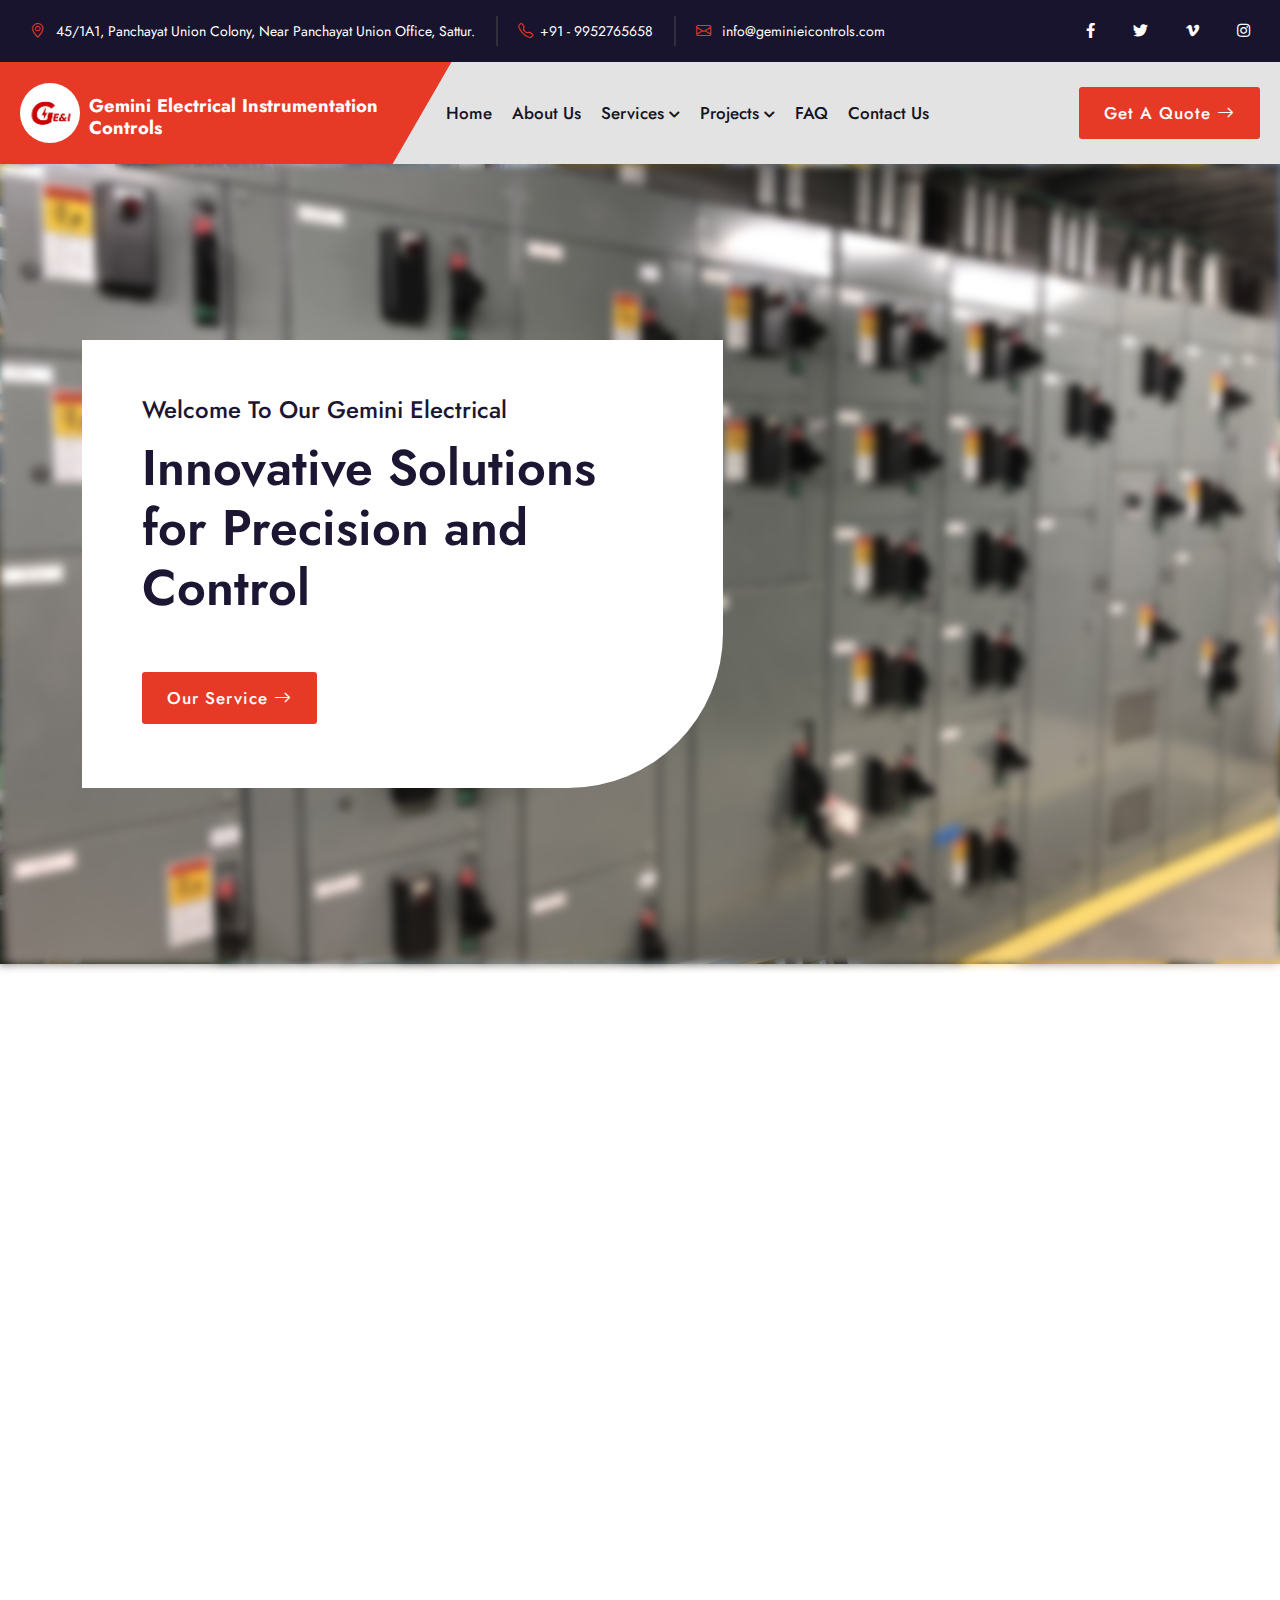
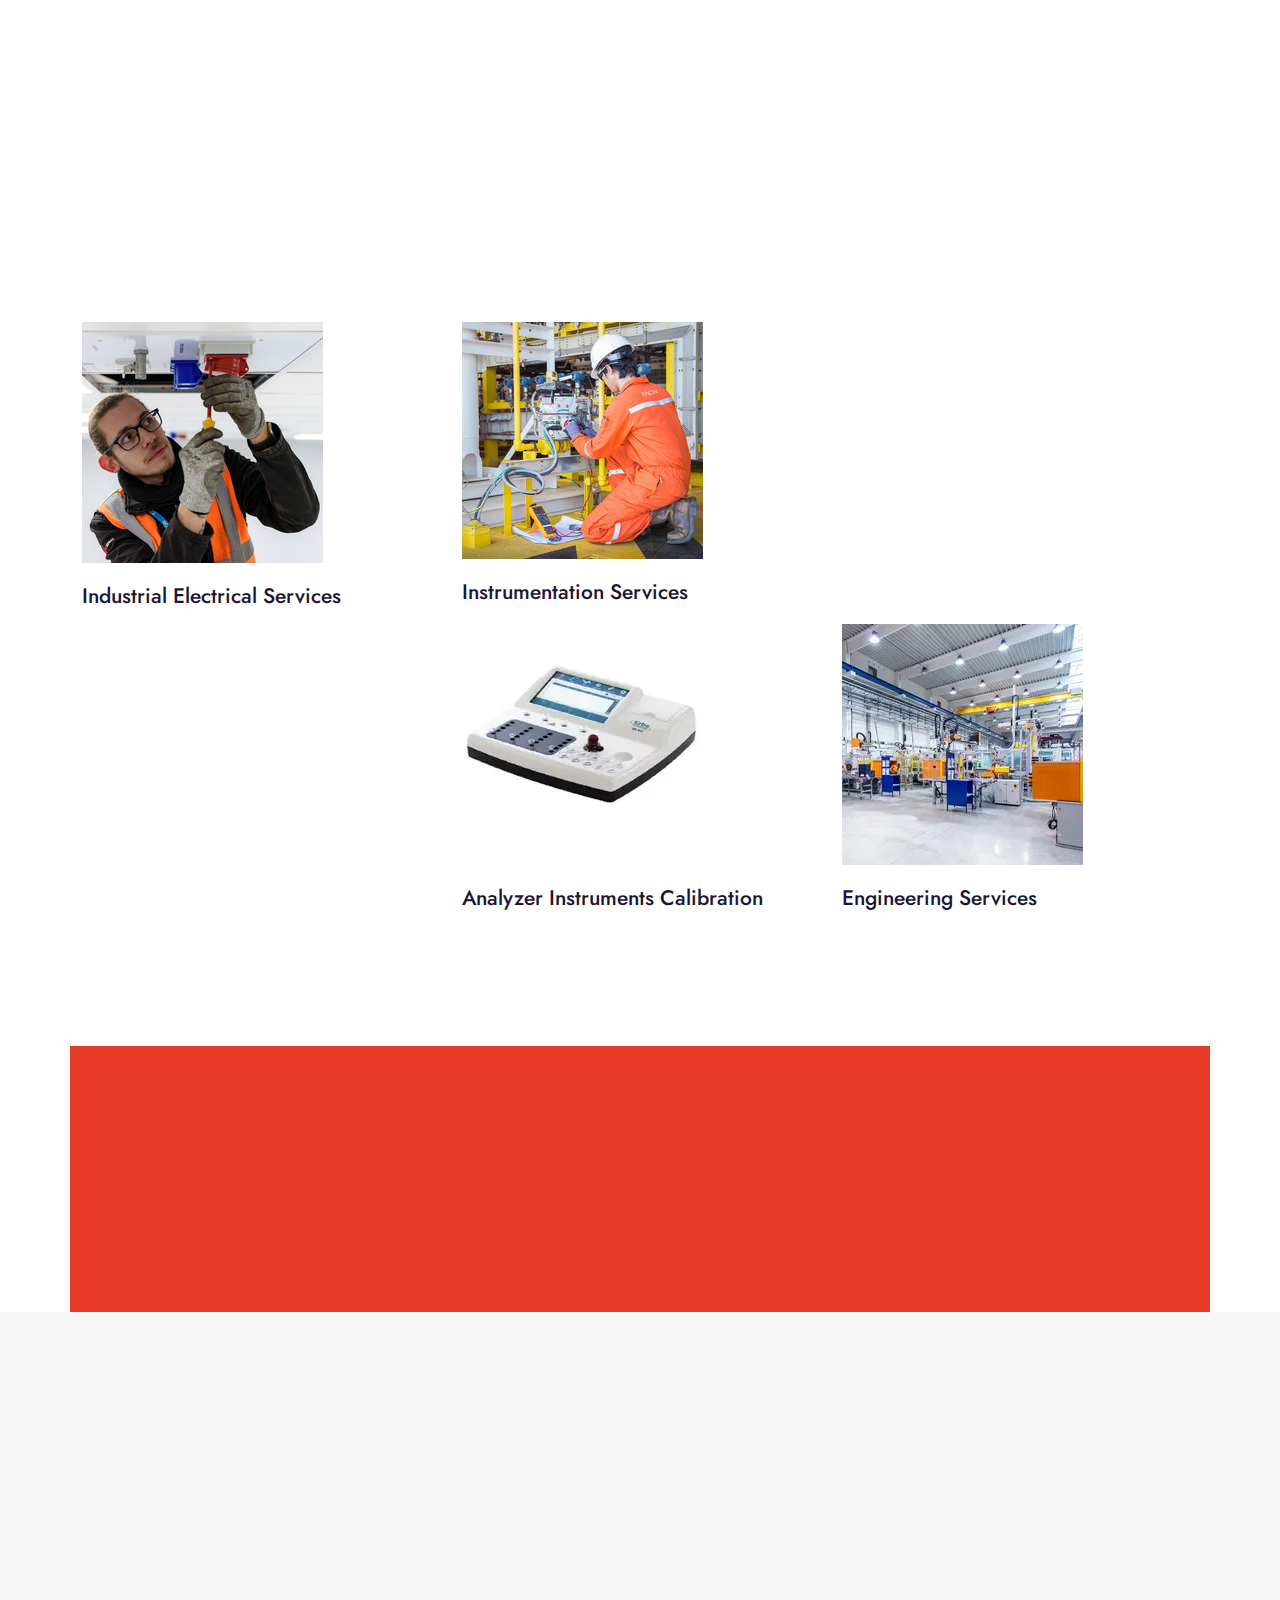
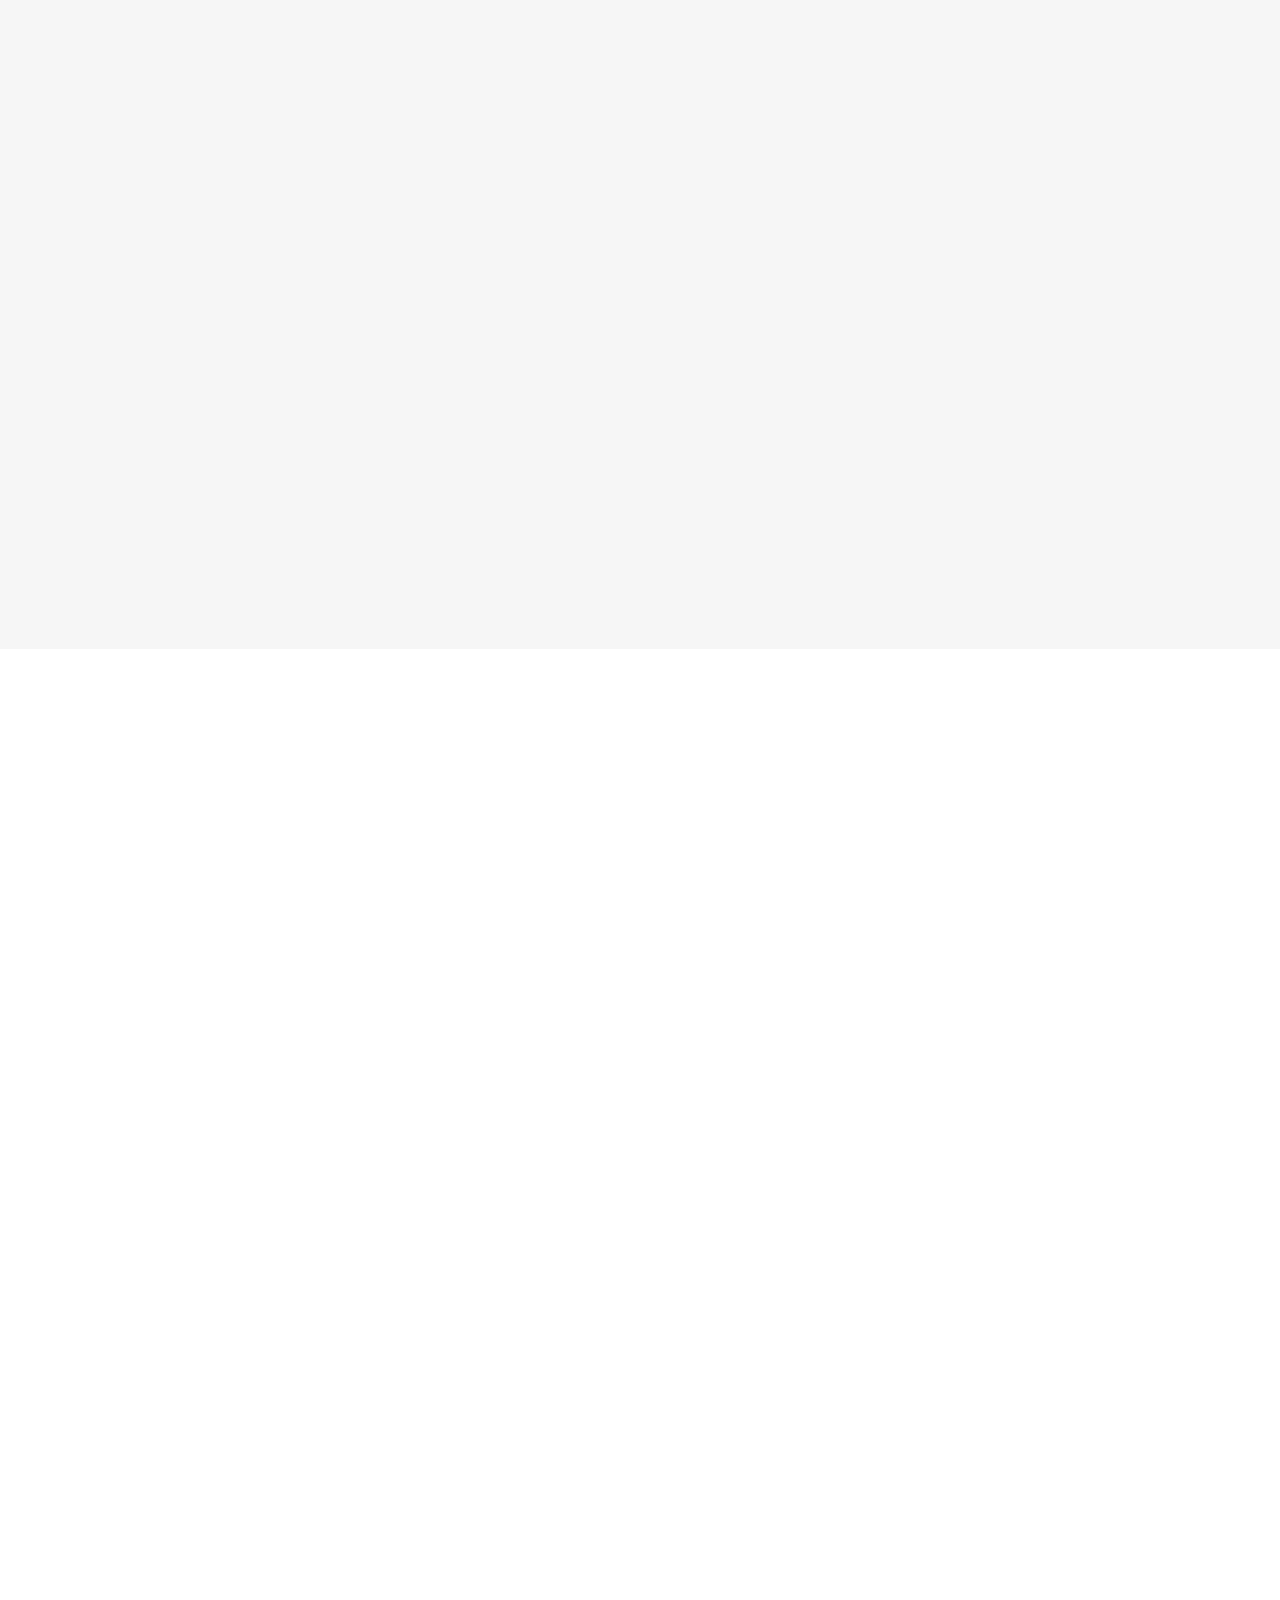
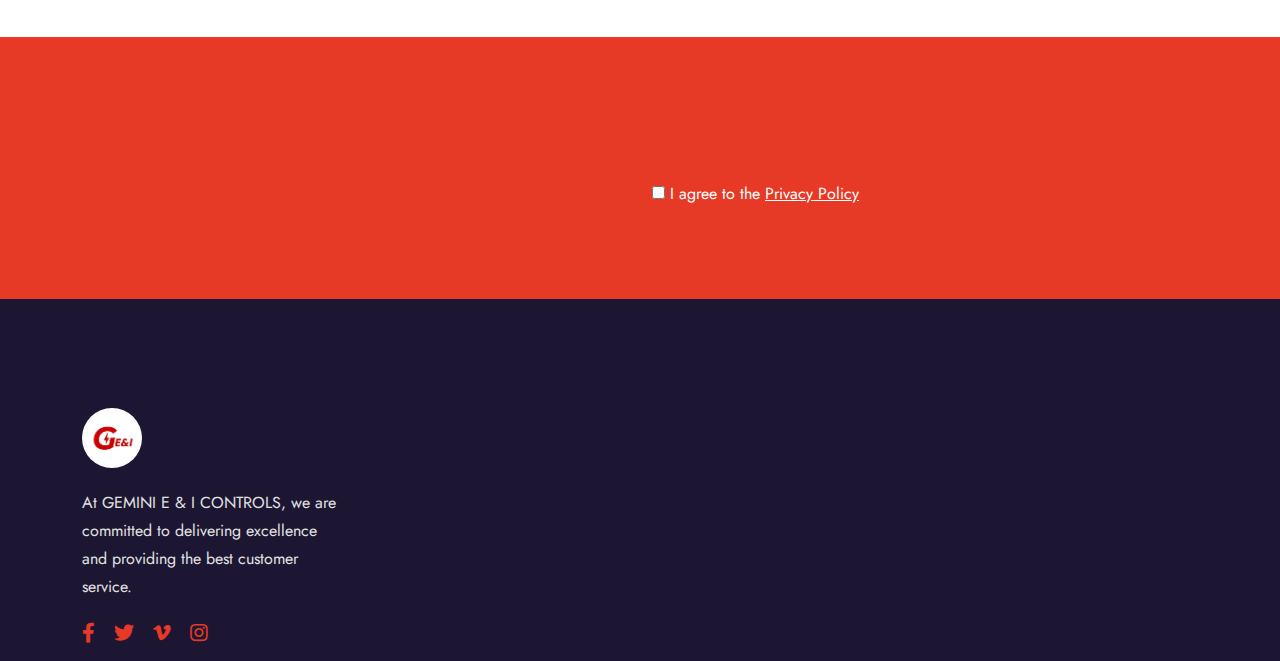
==== commit f70f8a09: "footer" ====
--- a/index.html
+++ b/index.html
@@ -57,13 +57,13 @@
 	<!-- Start Solar Panel  Top Bar Section -->
 	<!--==================================================-->
 	<div class="solar-topbar-section">
-		<div class="container">
+		<div class="topmenu">
 			<div class="row">
 				<div class="col-lg-9 col-md-9">
 					<div class="solar-top-menu">
 						<ul>
 							<li class="line"><a href="https://www.google.com/maps/place/Sattur,+Tamil+Nadu+626203/@9.362535,77.875234,14z" target="_blank" rel="noopener noreferrer">							
-								<i class="bi bi-geo-alt"></i> 45/1A1, Panchayat Union Colony, Sattur</a></li>							<li><a href="tel:9952765658"><i class="bi bi-telephone"></i>+91 - 9952765658</a></li>
+								<i class="bi bi-geo-alt"></i> 45/1A1, Panchayat Union Colony, Near Panchayat Union Office, Sattur.</a></li>							<li><a href="tel:9952765658"><i class="bi bi-telephone"></i>+91 - 9952765658</a></li>
 							<li><a href="mailto:info@geminieicontrols.com"><i class="bi bi-envelope"></i> info@geminieicontrols.com</a></li>
 						</ul>
 					</div>
@@ -316,7 +316,7 @@
 						<div class="col-lg-4 col-md-4 col-sm-6 col-6">
 							<div class="offer-item">
 								<div class="offer-icon-thumb wow animate__slideInRight">
-									<img src="assets/images/home.jpeg" alt="">
+									<img src="assets/images/automation.png" alt="" width="241px" height="237px">
 								</div>
 								<div class="offer-content wow animate__slideInDown">
 									<h4>Automation, PLC & SCADA</h4>
@@ -747,7 +747,7 @@
 						<div class="testi-item-box">
 							<div class="testi-content">
 								<div class="testi-icon-thumb">
-									<img src="assets/images/resource/testi-icon.png" alt="">
+									<img src="assets/images/image (40).png" alt="">
 								</div>
 								<div class="testi-title">
 									<h4>Curtis Campher</h4>
@@ -770,7 +770,7 @@
 						<div class="testi-item-box">
 							<div class="testi-content">
 								<div class="testi-icon-thumb">
-									<img src="assets/images/resource/testi-icon.png" alt="">
+									<img src="assets/images/image (40).png" alt="">
 								</div>
 								<div class="testi-title">
 									<h4>Barry McCarthy</h4>
@@ -793,7 +793,7 @@
 						<div class="testi-item-box">
 							<div class="testi-content">
 								<div class="testi-icon-thumb">
-									<img src="assets/images/resource/testi-icon.png" alt="">
+									<img src="assets/images/image (40).png" alt="">
 								</div>
 								<div class="testi-title">
 									<h4>Lahiru Kumara</h4>
@@ -816,7 +816,7 @@
 						<div class="testi-item-box">
 							<div class="testi-content">
 								<div class="testi-icon-thumb">
-									<img src="assets/images/resource/testi-icon.png" alt="">
+									<img src="assets/images/image (40).png" alt="">
 								</div>
 								<div class="testi-title">
 									<h4>Curtis Campher</h4>
@@ -839,7 +839,7 @@
 						<div class="testi-item-box">
 							<div class="testi-content">
 								<div class="testi-icon-thumb">
-									<img src="assets/images/resource/testi-icon.png" alt="">
+									<img src="assets/images/image (40).png" alt="">
 								</div>
 								<div class="testi-title">
 									<h4>Barry McCarthy</h4>
@@ -1053,7 +1053,7 @@
 				<div class="col-lg-3 col-md-6">
 					<div class="footer-wiget ">
 						<div class="footer-wiget-log">
-							<a href="index.html"><img src="assets/images/logo1.jpg" alt="logo" height="100px" width="100px"></a>
+							<a href="index.html"><img src="assets/images/logo1.jpg" alt="logo" class="logo1"></a>
 						</div>
 						<div class="footer-wiget-text">
 							<p>At GEMINI E & I CONTROLS, we are committed to delivering
@@ -1075,15 +1075,32 @@
 							<h4>Industry Sectors</h4>
 						</div>
 						<div class="footer-wiget-menu">
-							<ul>
-								<li><a href="index.html">Home</a></li>
-								<li><a href="about-us.html">About Us</a></li>
-								<li><a href="service.html">Services</a></li>
-								<li><a href="project-grid.html">Projects</a></li>
-								<li><a href="faq.html">FAQ</a></li>
-								<li><a href="contact-us.html">Contact Us</a></li>
-							</ul>
-						</div>
+    <ul>
+        <li><a href="index.html">Home</a></li>
+        <li><a href="about-us.html">About Us</a></li>
+        <li>
+            <a href="#">Services <i class="fas fa-chevron-down"></i></a>
+            <div class="sub-menu">
+                <ul>
+                    <li><a href="service.html">Services</a></li>
+                    <li><a href="service-details.html">Service Details</a></li>
+                </ul>
+            </div>
+        </li>
+        <li>
+            <a href="#">Projects <i class="fas fa-chevron-down"></i></a>
+            <div class="sub-menu">
+                <ul>
+                    <li><a href="project-grid.html">Project Grid</a></li>
+                    <li><a href="project-details.html">Project Details</a></li>
+                </ul>
+            </div>
+        </li>
+        <li><a href="faq.html">FAQ</a></li>
+        <li><a href="contact-us.html">Contact Us</a></li>
+    </ul>
+</div>
+						
 					</div>
 				</div>
 				<div class="col-lg-3 col-md-6">
--- a/assets/css/style.css
+++ b/assets/css/style.css
@@ -2457,7 +2457,7 @@
  <-- Solar Panel  Footer Section Css-->
 ===================================================*/
 
-.footer-section {
+/* .footer-section {
     background: #1c1632;
     padding: 120px 0 27px;
 }
@@ -2559,7 +2559,6 @@
     border-radius: 50px;
 }
 
-/* footer thumb */
 
 .footer-thumb {
     margin: 0px 0px 0px 40px;
@@ -2568,7 +2567,172 @@
 .footerimage img
 {
     width:100%;
-}
+} */
+
+.footer-section {
+    background: #1c1632;
+    padding: 120px 0 45px;
+}
+
+.footer-wiget-text p {
+    font-size: 16px;
+    line-height: 28px;
+    color: #e2e2e2;
+    font-weight: 400;
+    margin: 21px 0 21px;
+}
+
+.footer-wiget-social ul {
+    list-style: none;
+}
+
+.footer-wiget-social ul li {
+    display: inline-block;
+    margin-right: 14px;
+}
+
+.footer-wiget-social ul li a i {
+    color: #e63a27;
+    font-size: 20px;
+    transition: .5s;
+}
+
+.footer-wiget-social ul li a:hover i {
+    color: #ffffff;
+}
+
+.footer-wiget-title h4 {
+    font-size: 22px;
+    line-height: 26px;
+    color: #e2e2e2;
+    font-weight: 600;
+    padding: 0 0 15px;
+    transition: .5s;
+}
+
+.footer-wiget-title h4:hover {
+    color: #e63a27;
+}
+
+.footer-wiget-menu ul {
+    list-style: none;
+    padding: 0;
+    margin: 0;
+}
+
+.footer-wiget-menu ul li {
+    position: relative; /* Enable dropdown positioning */
+    margin-top: 6px;
+}
+
+.footer-wiget-menu ul li a {
+    display: flex; /* Aligns text and arrow */
+    align-items: center;
+    font-size: 18px;
+    color: #e2e2e2;
+    font-weight: 400;
+    text-decoration: none;
+    transition: color 0.5s;
+}
+
+.footer-wiget-menu ul li a:hover {
+    color: #e63a27;
+}
+
+.footer-wiget-menu ul li .sub-menu {
+    display: none; /* Hide dropdown initially */
+    position: absolute;
+    left: 0;
+    top: 100%; /* Position below the parent menu */
+    background: #2b2340; /* Dropdown background color */
+    padding: 10px;
+    z-index: 1000;
+    border-radius: 4px;
+    box-shadow: 0 4px 6px rgba(0, 0, 0, 0.1); /* Add shadow for dropdown */
+}
+
+.footer-wiget-menu ul li:hover .sub-menu {
+    display: block; /* Show dropdown on hover */
+}
+
+.footer-wiget-menu ul li .sub-menu ul {
+    padding: 0;
+    margin: 0;
+    list-style: none;
+}
+
+.footer-wiget-menu ul li .sub-menu li {
+    margin: 5px 0; /* Space between dropdown items */
+}
+
+.footer-wiget-menu ul li .sub-menu li a {
+    font-size: 16px;
+    color: #e2e2e2;
+    padding: 5px 0;
+    display: block;
+    transition: color 0.5s;
+}
+
+.footer-wiget-menu ul li .sub-menu li a:hover {
+    color: #e63a27;
+}
+
+.footer-wiget-menu ul li a i {
+    margin-left: 10px;
+    font-size: 14px;
+    transition: transform 0.3s; /* Smooth arrow rotation */
+}
+
+.footer-wiget-menu ul li:hover > a i {
+    transform: rotate(180deg); /* Rotate arrow on hover */
+}
+
+.footer-wiget-contact-menu ul {
+    list-style: none;
+}
+
+.footer-wiget-contact-menu ul li {
+    display: block;
+    opacity: 0.710;
+    font-size: 18px;
+    line-height: 32px;
+    color: #e2e2e2;
+    font-weight: 400;
+    margin: 5px 0 12px;
+    transition: .5s;
+}
+
+.footer-wiget-contact-menu ul li:hover {
+    color: #e63a27;
+}
+
+.footer-wiget-contact-menu ul li a {
+    display: inline-block;
+    color: #ffffff;
+    text-decoration: none;
+    transition: .5s;
+}
+
+.footer-wiget-contact-menu ul li a:hover {
+    color: #e63a27;
+}
+
+.footer-wiget-log img {
+    border-radius: 50px;
+}
+
+.footer-thumb {
+    margin: 0px 0px 0px 40px;
+    position: relative;
+}
+
+.footerimage img {
+    width: 100%;
+}
+
+
+
+
 
 /* copyrightext css */
 
@@ -4862,6 +5026,12 @@
 } 
 
 
-
-
-
+.topmenu{
+    padding-left: 30px;
+    padding-right: 30px;
+}
+
+
+
+
+
--- a/assets/css/responsive.css
+++ b/assets/css/responsive.css
@@ -181,9 +181,9 @@
         padding: 109px 0 0px;
     }
 
-    .footer-thumb {
+    /* .footer-thumb {
         margin: -110px 0px -173px;
-    }
+    } */
 
     .copyright-text p {
         font-size: 13px;
@@ -268,7 +268,7 @@
     }
 
     .solar-top-menu ul li a {
-        font-size: 13px;
+        font-size: 12px;
     }
 
     .solar-top-menu ul li a i {
@@ -342,7 +342,7 @@
     }
     .header
     {
-       padding:0px;
+       padding:0px 20px 0px 20px;
     }
 
 
@@ -427,7 +427,11 @@
 
     .service-text h4 a {
     font-size: 24px;
-    line-height: 6px;
+    line-height: 25px;
+}
+.service-text
+{
+    padding-top:20px;
 }
     /* contact us section */
 
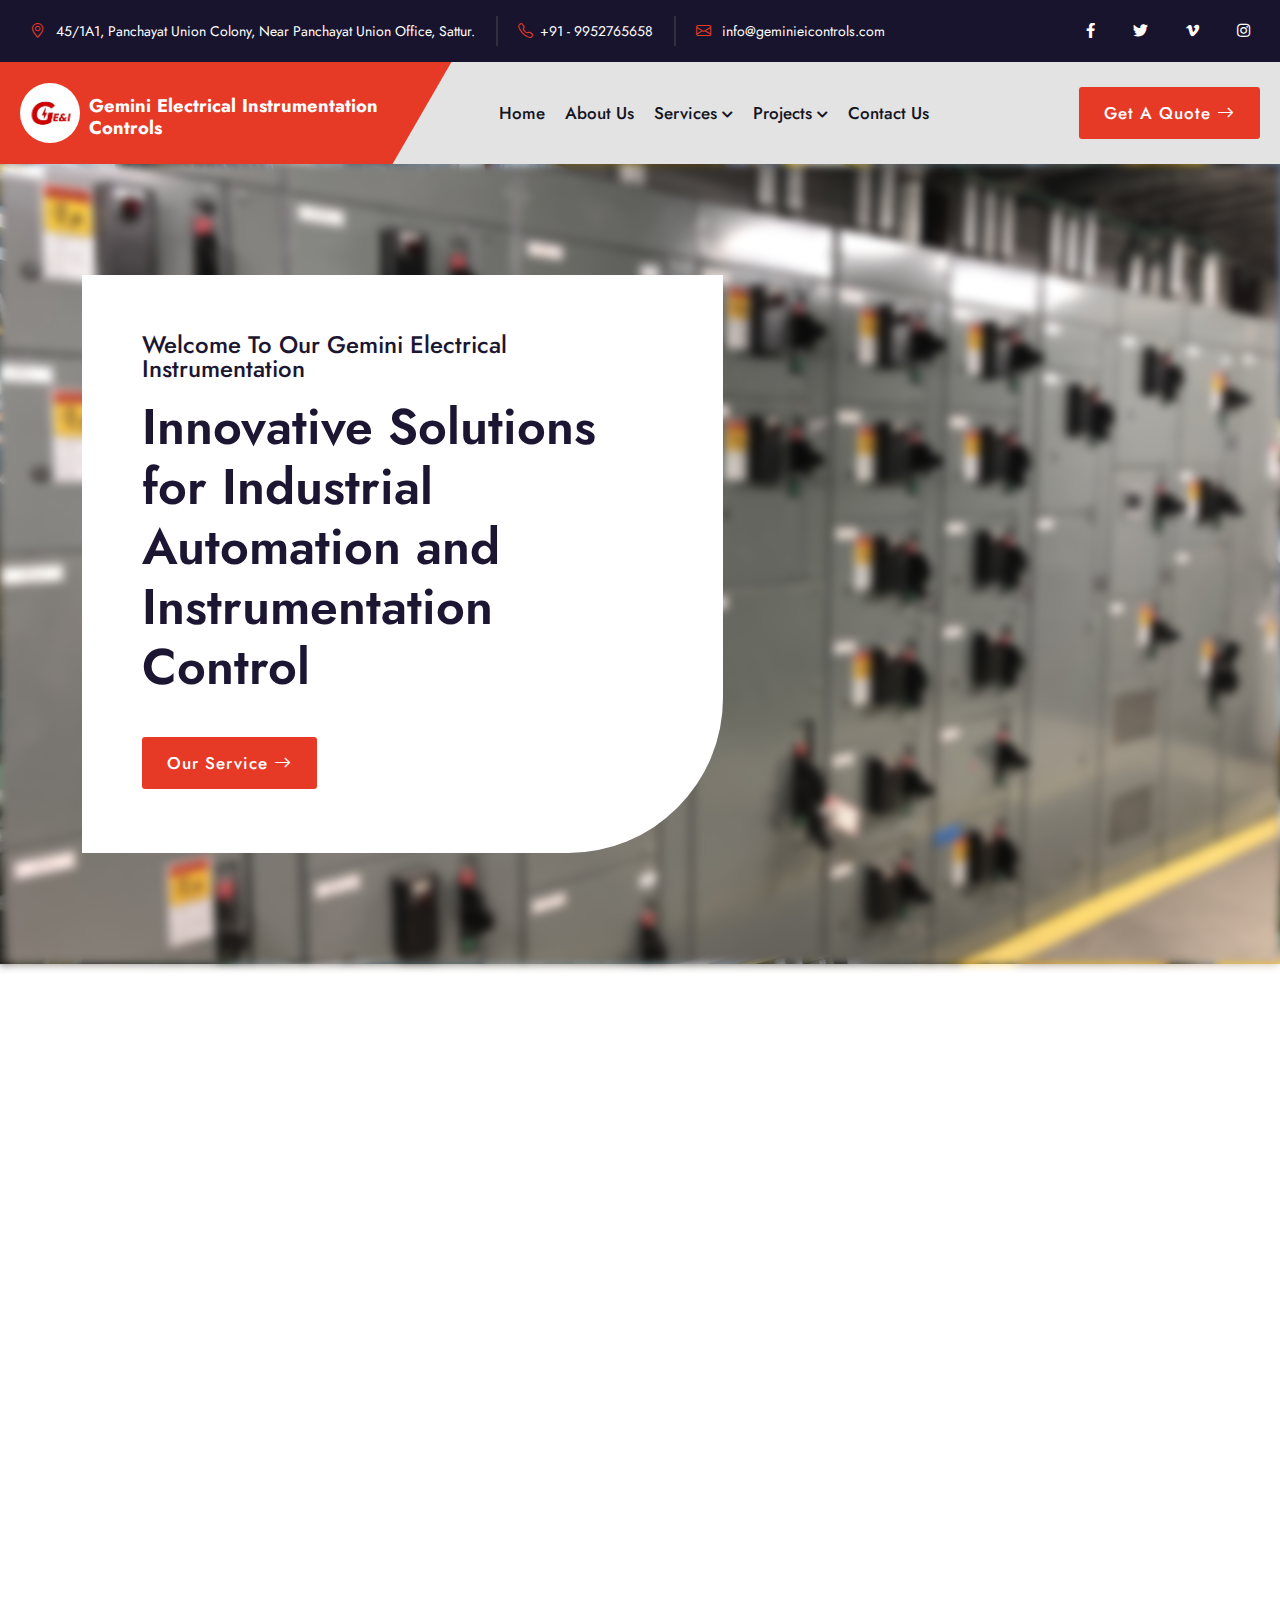
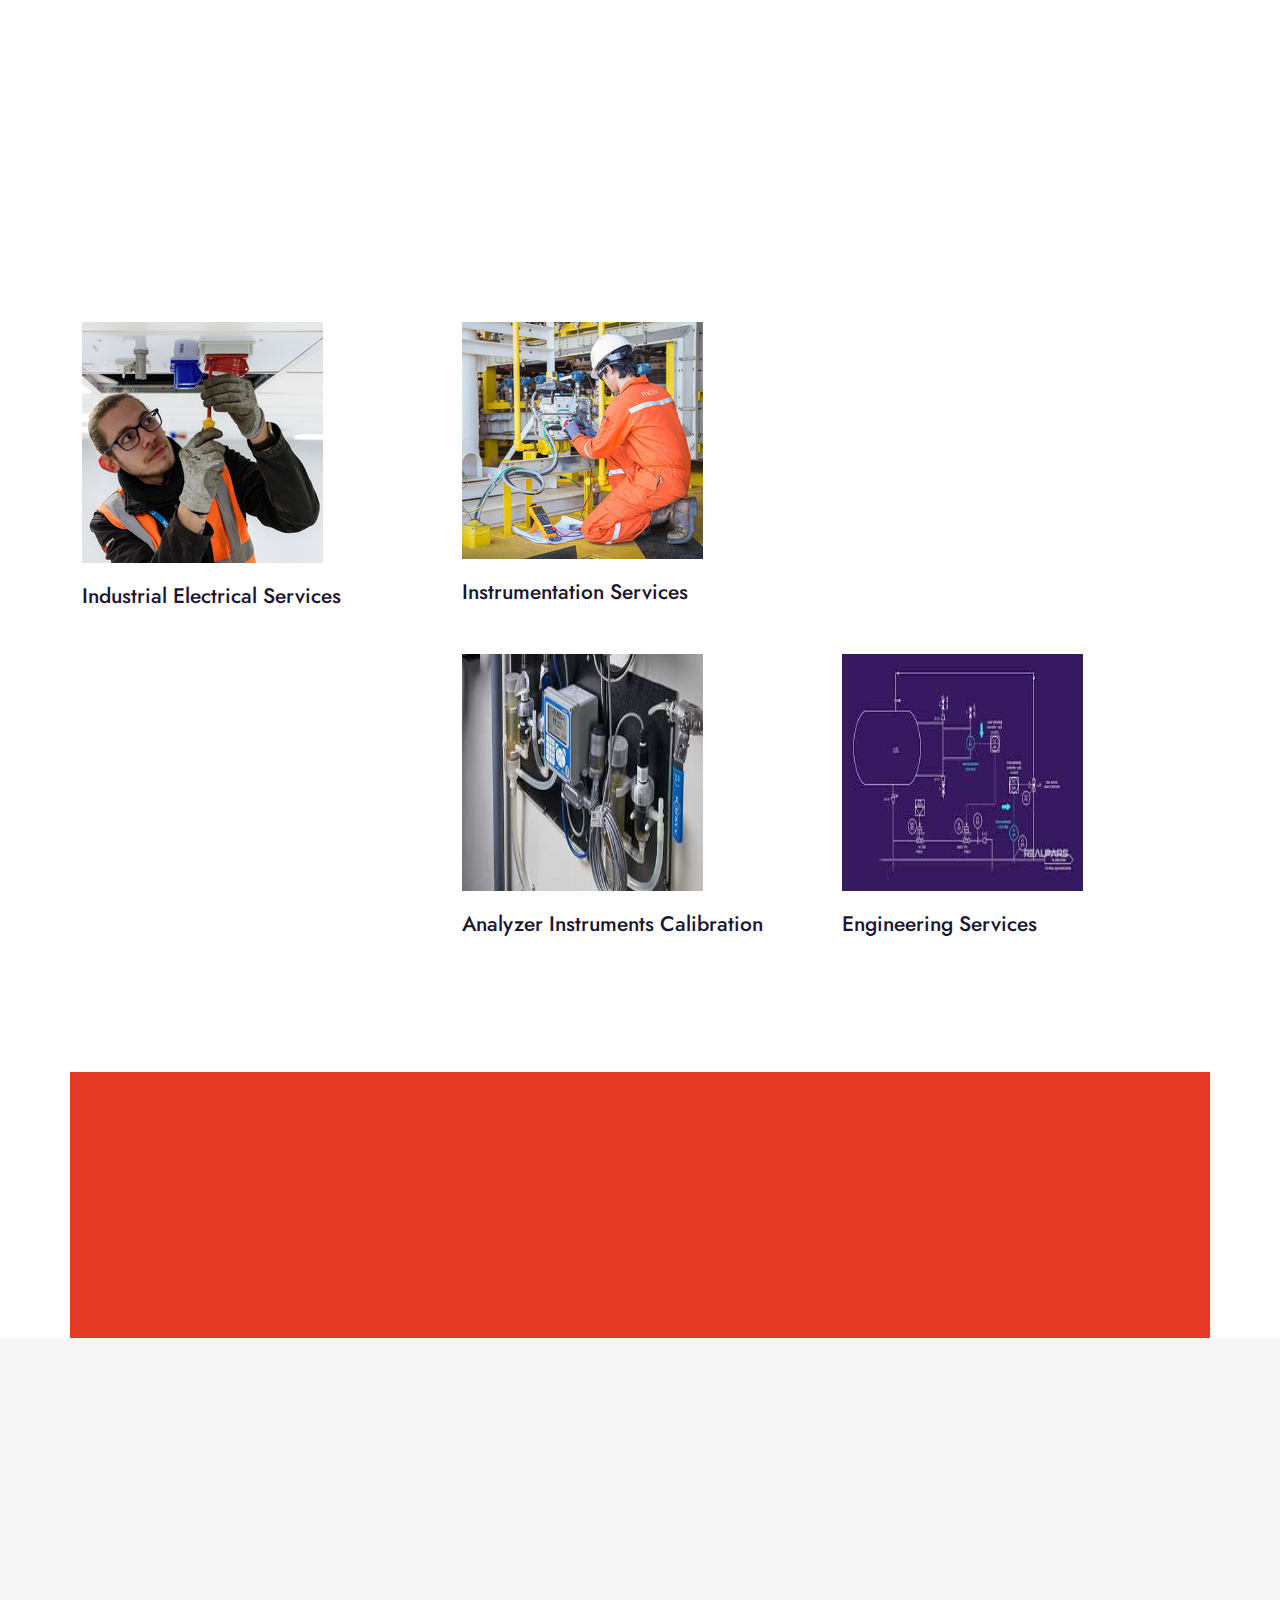
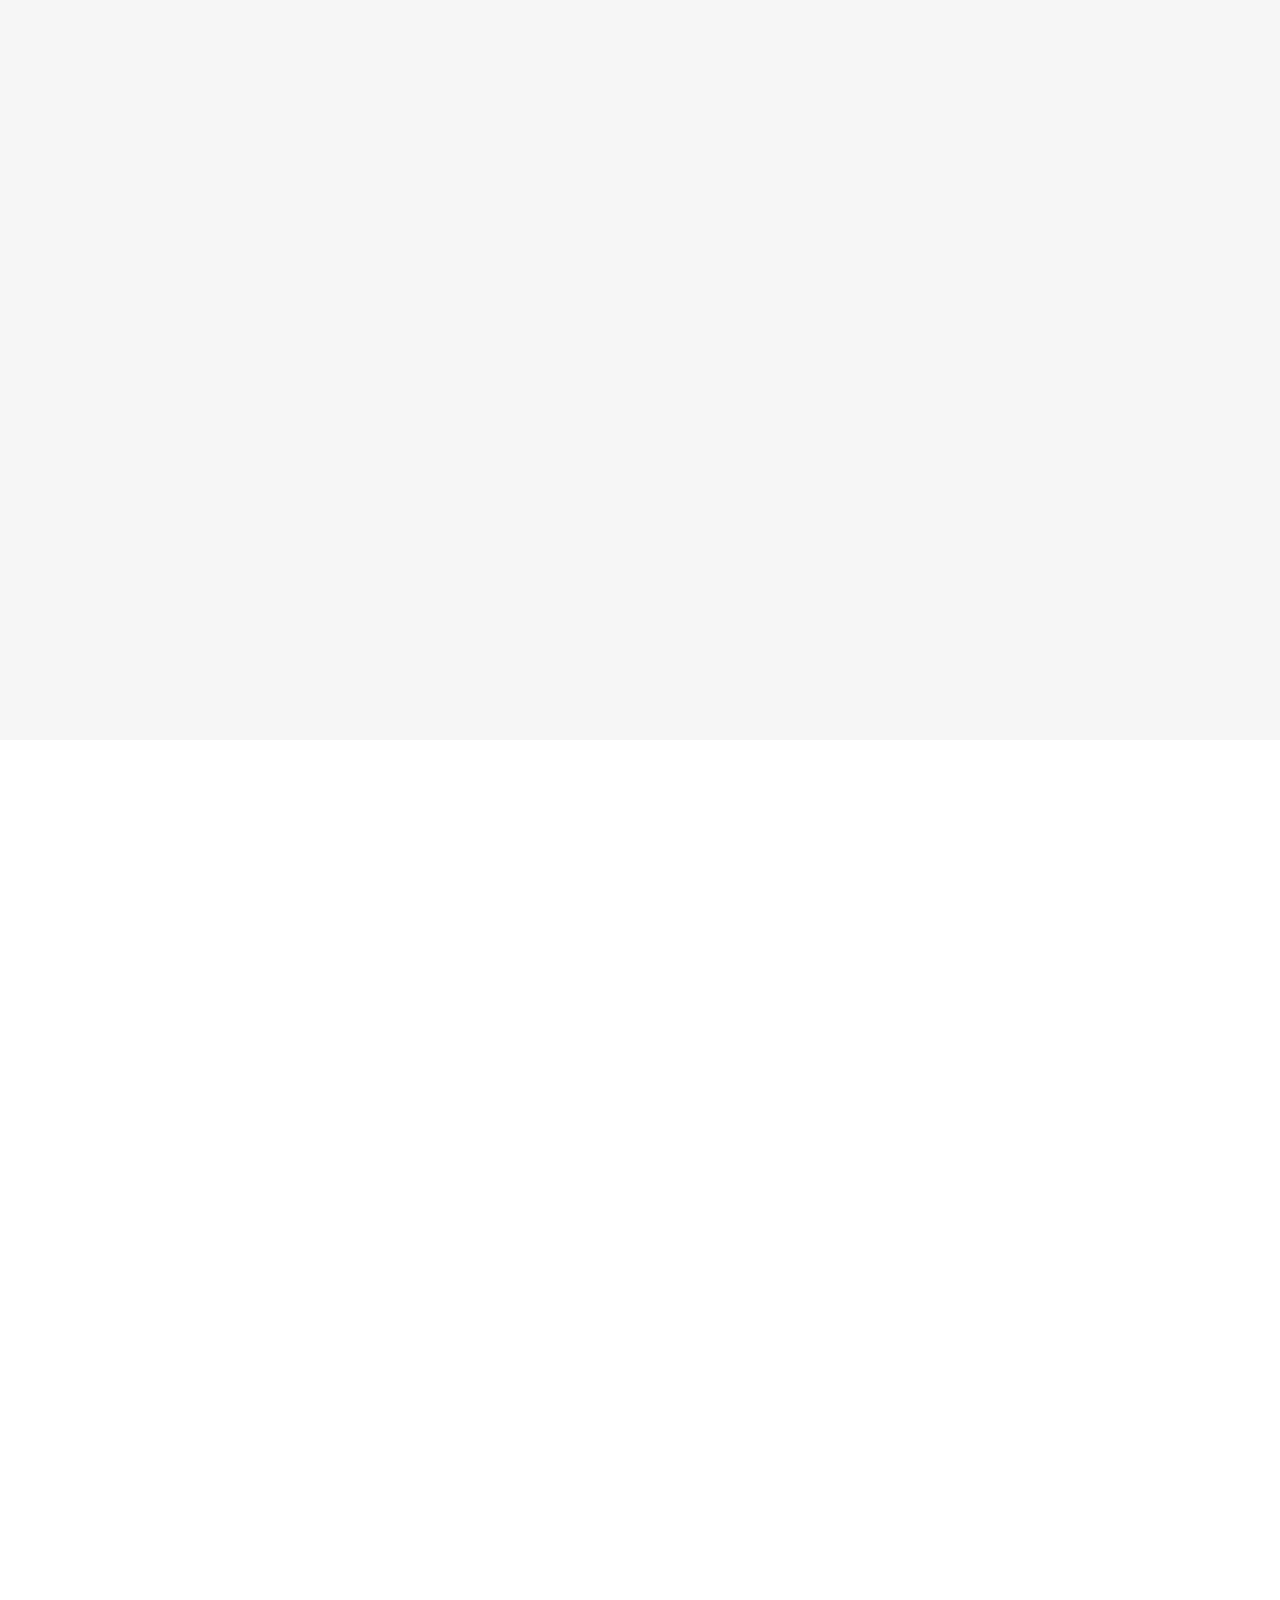
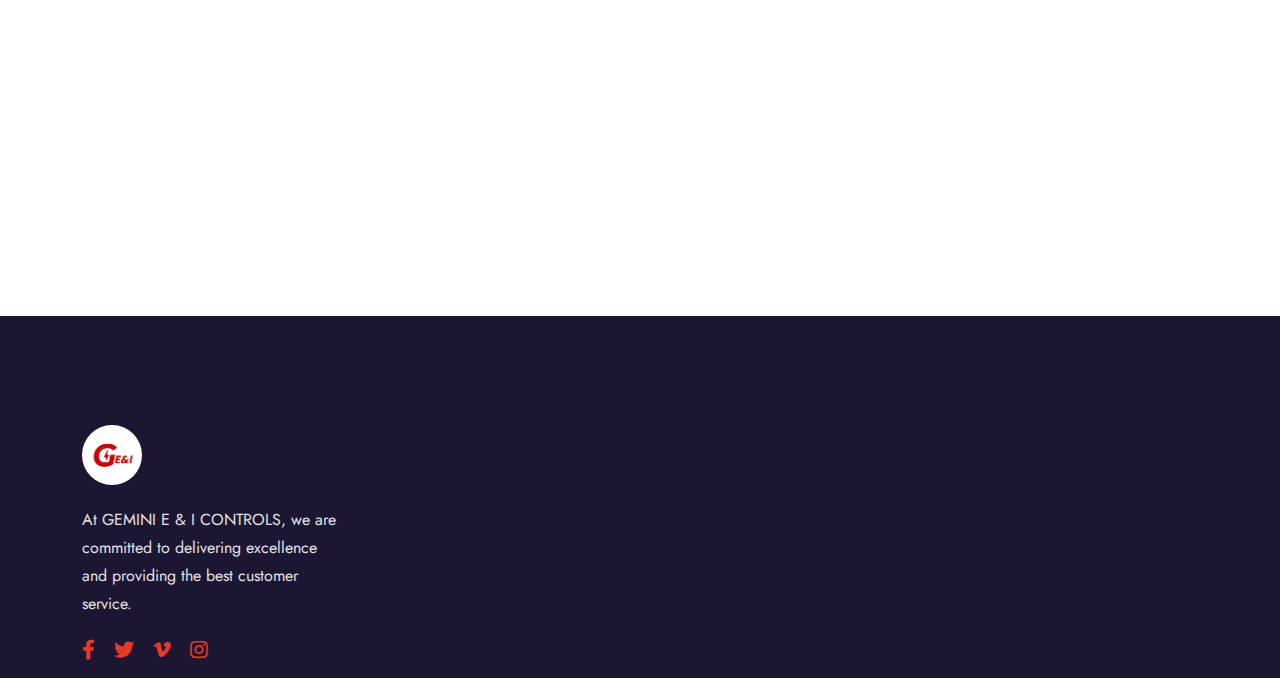
==== commit 99c126e0: "home-content" ====
--- a/index.html
+++ b/index.html
@@ -62,8 +62,12 @@
 				<div class="col-lg-9 col-md-9">
 					<div class="solar-top-menu">
 						<ul>
-							<li class="line"><a href="https://www.google.com/maps/place/Sattur,+Tamil+Nadu+626203/@9.362535,77.875234,14z" target="_blank" rel="noopener noreferrer">							
-								<i class="bi bi-geo-alt"></i> 45/1A1, Panchayat Union Colony, Near Panchayat Union Office, Sattur.</a></li>							<li><a href="tel:9952765658"><i class="bi bi-telephone"></i>+91 - 9952765658</a></li>
+							<li class="line"><a 
+								href="https://maps.app.goo.gl/KuSCcUcsHuvAmvuw8" 
+								target="_blank" 
+								rel="noopener noreferrer">								
+								<i class="bi bi-geo-alt"></i> 45/1A1, Panchayat Union Colony, Near Panchayat Union Office, Sattur.</a></li>							
+								<li><a href="tel:9952765658"><i class="bi bi-telephone"></i>+91 - 9952765658</a></li>
 							<li><a href="mailto:info@geminieicontrols.com"><i class="bi bi-envelope"></i> info@geminieicontrols.com</a></li>
 						</ul>
 					</div>
@@ -121,7 +125,6 @@
 									</ul>
 								</div>
 							</li>
-							<li><a href="faq.html">FAQ</a></li>
 							<li><a href="contact-us.html">Contact Us</a></li>
 						</ul>
 					</div>
@@ -158,7 +161,6 @@
 								</ul>
 							</div>
 						</li>
-						<li><a href="faq.html">FAQ</a></li>
 						<li><a href="contact-us.html">Contact Us</a></li>
 				</ul>
 			</nav>
@@ -180,8 +182,8 @@
 			<div class="row align-items-center">
 				<div class="col-lg-7 col-md-12">
 					<div class="slider-content style-two wow animate__slideInRight">
-						<h4> Welcome To Our Gemini Electrical</h4>
-						<h1>Innovative Solutions for Precision and Control</h1>
+						<h4> Welcome To Our Gemini Electrical Instrumentation</h4>
+						<h1>Innovative Solutions for Industrial Automation and Instrumentation Control</h1>
 						<div class="solar-btn slider1">
 							<a href="service.html">Our Service <i class="bi bi-arrow-right"></i></a>
 						</div>
@@ -289,7 +291,7 @@
 						</div>
 					</div>
 					<div class="row inner">
-						<div class="col-lg-4 col-md-4 col-sm-6 col-6">
+						<div class="col-lg-4 col-md-4 col-sm-6 col-6 content">
 							<div class="offer-item">
 								<div class="offer-icon-thumb">
 									<img src="assets/images/offer1.jpg" alt="" >
@@ -328,7 +330,7 @@
 						<div class="col-lg-4 col-md-4 col-sm-6 col-6">
 							<div class="offer-item">
 								<div class="offer-icon-thumb wow animate__slideInUp">
-									<img src="assets/images/offer4.jpeg" alt="">
+									<img src="assets/images/instrument.jpg" alt="" width="241px" height="237px">
 								</div>
 								<div class="offer-content wow animate__slideInLeft">
 									<h4>Supply of Instruments</h4>
@@ -340,7 +342,7 @@
 						<div class="col-lg-4 col-md-4 col-sm-6 col-6">
 							<div class="offer-item">
 								<div class="offer-icon-thumb">
-									<img src="assets/images/offer5.webp" alt="">
+									<img src="assets/images/analyzer.jpg" alt="" width="241px" height="237px">
 								</div>
 								<div class="offer-content">
 									<h4>Analyzer Instruments Calibration</h4>
@@ -352,7 +354,7 @@
 						<div class="col-lg-4 col-md-4 col-sm-6 col-6">
 							<div class="offer-item">
 								<div class="offer-icon-thumb">
-									<img src="assets/images/offer6.webp" alt="">
+									<img src="assets/images/service.jpg" alt="" width="241px" height="237px" >
 								</div>
 								<div class="offer-content">
 									<h4>Engineering Services</h4>
@@ -385,11 +387,11 @@
 				<div class="col-lg-7 col-md-6">
 					<div class="section-title wow animate__bounceInRight">
 						<div class="section-main-title contact-us wow animate__zoomIn">
-							<h2>Empowering Industries with Precision Electrical Solutions</h2>
+							<h2>Empowering Industries with Precision E&I Solutions</h2>
 						</div>
 					</div>
 					<div class="contact-us-discription wow animate__fadeInBottomLeft">
-						<p>Building & Maintaining Reliable Electrical and Control Systems</p>
+						<p>Building & Maintaining Reliable E&I Control Systems</p>
 					</div>
 				</div>
 				<div class="col-lg-3 col-md-6">
@@ -426,7 +428,7 @@
 				<div class="col-lg-3 col-md-6">
 					<div class="team-items-box wow animate__zoomIn">
 						<div class="team-thumb">
-							<img src="assets/images/image (19).png" alt="">
+							<img src="assets/images/image29.jpeg" alt="">
 							<div class="team-icon style-two">
 								<ul>
 									<li><a href="#"><i class="fab fa-facebook-f"></i></a></li>
@@ -439,8 +441,8 @@
 								<a href="#"><i class="bi bi-dash"></i></a>
 							</div>
 							<div class="team-content">
-								<h4><a href="team-details.html">Roten Barsaw</a></h4>
-								<span>Founder</span>
+								<h4><a href="#">M. Venkatraman</a></h4>
+								<span>Managing Director</span>
 							</div>
 						</div>
 					</div>
@@ -448,7 +450,7 @@
 				<div class="col-lg-3 col-md-6">
 					<div class="team-items-box wow animate__slideInRight">
 						<div class="team-thumb">
-							<img src="assets/images/image (20).png" alt="">
+							<img src="assets/images/image20.jpeg" alt="">
 							<div class="team-icon style-two">
 								<ul>
 									<li><a href="#"><i class="fab fa-facebook-f"></i></a></li>
@@ -461,8 +463,8 @@
 								<a href="#"><i class="bi bi-dash"></i></a>
 							</div>
 							<div class="team-content">
-								<h4><a href="team-details.html">Angel Berryel</a></h4>
-								<span>Founder</span>
+								<h4><a href="#">V. Rengalakshmi</a></h4>
+								<span>Manager Design & Project Management</span>
 							</div>
 						</div>
 					</div>
@@ -470,7 +472,7 @@
 				<div class="col-lg-3 col-md-6">
 					<div class="team-items-box wow animate__fadeInTopRight">
 						<div class="team-thumb">
-							<img src="assets/images/image (21).png" alt="">
+							<img src="assets/images/image22.jpeg" alt="">
 							<div class="team-icon style-two">
 								<ul>
 									<li><a href="#"><i class="fab fa-facebook-f"></i></a></li>
@@ -483,8 +485,8 @@
 								<a href="#"><i class="bi bi-dash"></i></a>
 							</div>
 							<div class="team-content">
-								<h4><a href="team-details.html">Jacksh Wider</a></h4>
-								<span>Founder</span>
+								<h4><a href="#">S. Karthick</a></h4>
+								<span>Manager Marketing & Sales </span>
 							</div>
 						</div>
 					</div>
@@ -492,7 +494,7 @@
 				<div class="col-lg-3 col-md-6">
 					<div class="team-items-box wow animate__zoomIn">
 						<div class="team-thumb">
-							<img src="assets/images/image (22).png" alt="">
+							<img src="assets/images/image24.jpeg" alt="">
 							<div class="team-icon style-two">
 								<ul>
 									<li><a href="#"><i class="fab fa-facebook-f"></i></a></li>
@@ -505,8 +507,8 @@
 								<a href="#"><i class="bi bi-dash"></i></a>
 							</div>
 							<div class="team-content">
-								<h4><a href="team-details.html">Mindar Plxerrw</a></h4>
-								<span>Founder</span>
+								<h4><a href="#">G. Krishnamoorthy</a></h4>
+								<span>Project Management & Operations</span>
 							</div>
 						</div>
 					</div>
@@ -655,14 +657,22 @@
 						<div class="testi-item-box">
 							<div class="testi-content">
 								<div class="testi-icon-thumb">
-									<img src="assets/images/image (40).png" alt="">
+									<img src="assets/images/image29.jpeg" alt="" width="50px" height="50px">
 								</div>
 								<div class="testi-title">
-									<h4>Lahiru Kumara</h4>
-									<span>Designer</span>
+									<h4>Venkatraman</h4>
+									
 								</div>
 								<div class="testi-discription">
-									<p>Lorem ipsum dolor sit amet, consectetur adipisicin elit, sed do eiusmod tempor incididunt ut labore et dolore magna aliqua. Ut enim ad minim</p>
+									<p>Managing Director of Gemini E&I Controls has extensive
+										knowledge on Applications, Products and Services. He is
+										pursuing his career in Industrial Automation and E&I Segment
+										since 2006 about a 17 Years of rich experience that comes
+										from India and Middle East. He played multiple roles during his
+										tenure with System Integrators and Contractors.
+										Sales, Programming, Projects, Engineering & Management,
+										Contracts Management, Business Development, Operations
+										Management.</p>
 								</div>
 								<div class="testi-icon">
 									<i class="bi bi-star-fill"></i>
@@ -678,14 +688,21 @@
 						<div class="testi-item-box">
 							<div class="testi-content">
 								<div class="testi-icon-thumb">
-									<img src="assets/images/image (40).png" alt="">
+									<img src="assets/images/image20.jpeg" alt="" width="50px" height="50px">
 								</div>
 								<div class="testi-title">
-									<h4>Curtis Campher</h4>
-									<span>Designer</span>
+									<h4>Rengalakshmi</h4>
 								</div>
 								<div class="testi-discription">
-									<p>Lorem ipsum dolor sit amet, consectetur adipisicin elit, sed do eiusmod tempor incididunt ut labore et dolore magna aliqua. Ut enim ad minim</p>
+									<p>Rengalakshmi has Electrical Engineering
+										background who worked in Industrial Electrical
+										& Automation domain for past 10 Years who
+										started his career as Design Engineer and
+										slowly ramped up to Project Management after securing a
+										insightful knowledge on the systems /
+										solutions.                                                                                                                                                                 
+										Design, Site, Project Management,
+										Customer Relationship</p>
 								</div>
 								<div class="testi-icon">
 									<i class="bi bi-star-fill"></i>
@@ -701,14 +718,19 @@
 						<div class="testi-item-box">
 							<div class="testi-content">
 								<div class="testi-icon-thumb">
-									<img src="assets/images/image (40).png" alt="">
+									<img src="assets/images/image22.jpeg" alt="" width="50px" height="50px">
 								</div>
 								<div class="testi-title">
-									<h4>Barry McCarthy</h4>
-									<span>Designer</span>
+									<h4>Karthick</h4>
 								</div>
 								<div class="testi-discription">
-									<p>Lorem ipsum dolor sit amet, consectetur adipisicin elit, sed do eiusmod tempor incididunt ut labore et dolore magna aliqua. Ut enim ad minim</p>
+									<p>Karthick.S Electronics Engineering graduate, spent more then
+										10 years in  marketing in B2B and digital marketing,
+										he has supported companies in establishing and
+										growing their online presence, focusing on business
+										development, and lead generation..
+										B2B Marketing, Digital Marketing, Business
+										Development, Operations Management</p>
 								</div>
 								<div class="testi-icon">
 									<i class="bi bi-star-fill"></i>
@@ -724,129 +746,22 @@
 						<div class="testi-item-box">
 							<div class="testi-content">
 								<div class="testi-icon-thumb">
-									<img src="assets/images/image (40).png" alt="">
+									<img src="assets/images/image24.jpeg" alt="" width="50px" height="50px">
 								</div>
 								<div class="testi-title">
-									<h4>Lahiru Kumara</h4>
-									<span>Designer</span>
+									<h4>Krishnamoorthi</h4>
 								</div>
 								<div class="testi-discription">
-									<p>Lorem ipsum dolor sit amet, consectetur adipisicin elit, sed do eiusmod tempor incididunt ut labore et dolore magna aliqua. Ut enim ad minim</p>
-								</div>
-								<div class="testi-icon">
-									<i class="bi bi-star-fill"></i>
-									<i class="bi bi-star-fill"></i>
-									<i class="bi bi-star-fill"></i>
-									<i class="bi bi-star-fill"></i>
-									<i class="bi bi-star-fill"></i>
-								</div>
-							</div>
-						</div>
-					</div>
-					<div class="col-lg-12">
-						<div class="testi-item-box">
-							<div class="testi-content">
-								<div class="testi-icon-thumb">
-									<img src="assets/images/image (40).png" alt="">
-								</div>
-								<div class="testi-title">
-									<h4>Curtis Campher</h4>
-									<span>Designer</span>
-								</div>
-								<div class="testi-discription">
-									<p>Lorem ipsum dolor sit amet, consectetur adipisicin elit, sed do eiusmod tempor incididunt ut labore et dolore magna aliqua. Ut enim ad minim</p>
-								</div>
-								<div class="testi-icon">
-									<i class="bi bi-star-fill"></i>
-									<i class="bi bi-star-fill"></i>
-									<i class="bi bi-star-fill"></i>
-									<i class="bi bi-star-fill"></i>
-									<i class="bi bi-star-fill"></i>
-								</div>
-							</div>
-						</div>
-					</div>
-					<div class="col-lg-12">
-						<div class="testi-item-box">
-							<div class="testi-content">
-								<div class="testi-icon-thumb">
-									<img src="assets/images/image (40).png" alt="">
-								</div>
-								<div class="testi-title">
-									<h4>Barry McCarthy</h4>
-									<span>Designer</span>
-								</div>
-								<div class="testi-discription">
-									<p>Lorem ipsum dolor sit amet, consectetur adipisicin elit, sed do eiusmod tempor incididunt ut labore et dolore magna aliqua. Ut enim ad minim</p>
-								</div>
-								<div class="testi-icon">
-									<i class="bi bi-star-fill"></i>
-									<i class="bi bi-star-fill"></i>
-									<i class="bi bi-star-fill"></i>
-									<i class="bi bi-star-fill"></i>
-									<i class="bi bi-star-fill"></i>
-								</div>
-							</div>
-						</div>
-					</div>
-					<div class="col-lg-12">
-						<div class="testi-item-box">
-							<div class="testi-content">
-								<div class="testi-icon-thumb">
-									<img src="assets/images/image (40).png" alt="">
-								</div>
-								<div class="testi-title">
-									<h4>Lahiru Kumara</h4>
-									<span>Designer</span>
-								</div>
-								<div class="testi-discription">
-									<p>Lorem ipsum dolor sit amet, consectetur adipisicin elit, sed do eiusmod tempor incididunt ut labore et dolore magna aliqua. Ut enim ad minim</p>
-								</div>
-								<div class="testi-icon">
-									<i class="bi bi-star-fill"></i>
-									<i class="bi bi-star-fill"></i>
-									<i class="bi bi-star-fill"></i>
-									<i class="bi bi-star-fill"></i>
-									<i class="bi bi-star-fill"></i>
-								</div>
-							</div>
-						</div>
-					</div>
-					<div class="col-lg-12">
-						<div class="testi-item-box">
-							<div class="testi-content">
-								<div class="testi-icon-thumb">
-									<img src="assets/images/image (40).png" alt="">
-								</div>
-								<div class="testi-title">
-									<h4>Curtis Campher</h4>
-									<span>Designer</span>
-								</div>
-								<div class="testi-discription">
-									<p>Lorem ipsum dolor sit amet, consectetur adipisicin elit, sed do eiusmod tempor incididunt ut labore et dolore magna aliqua. Ut enim ad minim</p>
-								</div>
-								<div class="testi-icon">
-									<i class="bi bi-star-fill"></i>
-									<i class="bi bi-star-fill"></i>
-									<i class="bi bi-star-fill"></i>
-									<i class="bi bi-star-fill"></i>
-									<i class="bi bi-star-fill"></i>
-								</div>
-							</div>
-						</div>
-					</div>
-					<div class="col-lg-12">
-						<div class="testi-item-box">
-							<div class="testi-content">
-								<div class="testi-icon-thumb">
-									<img src="assets/images/image (40).png" alt="">
-								</div>
-								<div class="testi-title">
-									<h4>Barry McCarthy</h4>
-									<span>Designer</span>
-								</div>
-								<div class="testi-discription">
-									<p>Lorem ipsum dolor sit amet, consectetur adipisicin elit, sed do eiusmod tempor incididunt ut labore et dolore magna aliqua. Ut enim ad minim</p>
+									<p>Krishnamoorthi has Electrical Engineering
+										background who worked in Industrial
+										Automation & Instrumentation domain for past 10 Years.
+										who excelled his career in
+										Applications & Solutions offering. His extensive
+										experience from OEMs, End Users and SIs
+										brings us an collaborative opportunities for end to end
+										solutions
+										Design, Engineering, Project Management ,
+										Site, Construction Management</p>
 								</div>
 								<div class="testi-icon">
 									<i class="bi bi-star-fill"></i>
@@ -1003,44 +918,6 @@
 	</div> -->
 	<!--==================================================-->
 	<!-- End Solar Panel  Blog  Section -->
-	<!--==================================================--> 
-
-
-	<!--==================================================-->
-	<!-- Start Solar Panel  Subscribe  Section -->
-	<!--==================================================--> 
-
-	<div class="subscribe-section">
-		<div class="container">
-			<div class="row">
-				<div class="col-lg-6 col-md-6">
-					<div class="section-title wow animate__slideInLeft">
-						<div class="section-main-title Subscribe">
-							<h2>Subscribe For The </h2>
-							<h2>Exclusive</h2>
-						</div>
-					</div>
-				</div>
-				<div class="col-lg-6 col-md-6">
-					<form action="https://formspree.io/f/myyleorq" method="POST" id="contact-form">
-						<div class="form-box Subscribe wow animate__slideInRight">
-							<input type="text" name="email" placeholder="Your Email Address...">
-							<button type="submit" class="icons">
-								<i class="bi bi-send"></i>
-							</button>
-						</div>
-						<div class="checkbox-box">
-							<input type="checkbox" id="reviewcheck" name="reviewcheck">
-							<label for="reviewcheck"> I agree to the <a href="#">Privacy Policy</a></label>
-						</div>
-					</form>
-					<div id="status"></div>
-				</div>
-			</div>
-		</div>
-	</div>
-	<!--==================================================-->
-	<!-- End Solar Panel  Subscribe  Section -->
 	<!--==================================================--> 
 
 
@@ -1096,7 +973,6 @@
                 </ul>
             </div>
         </li>
-        <li><a href="faq.html">FAQ</a></li>
         <li><a href="contact-us.html">Contact Us</a></li>
     </ul>
 </div>
@@ -1110,7 +986,10 @@
 						</div>
 						<div class="footer-wiget-contact-menu">
 							<ul>
-								<li><a href="https://www.google.com/maps/place/Sattur,+Tamil+Nadu+626203/@9.362535,77.875234,14z" target="_blank" rel="noopener noreferrer">							
+								<li><a 
+									href="https://maps.app.goo.gl/KuSCcUcsHuvAmvuw8" 
+									target="_blank" 
+									rel="noopener noreferrer">								
 									45/1A1, Panchayat Union Colony,
 									Near Panchayat Union Office,
 									Sattur</a></li>
@@ -1124,7 +1003,7 @@
 				
 				<div class="col-lg-3">
 					<div class="footer-thumb wow animate__slideInDown footerimage">
-						<img src="assets/images/home.jpeg" alt="">
+						<img src="assets/images/offer2.jpg" alt="">
 					</div>
 				</div>
 			</div>
--- a/assets/css/style.css
+++ b/assets/css/style.css
@@ -645,9 +645,9 @@
 
 .slider-content.style-two h1 {
     color: #1c1632;
-    font-size: 60px;
-    line-height: 68px;
-    margin-bottom: 54px;
+    font-size: 45px;
+    line-height: 55px;
+    margin-bottom: 40px;
 }
 
 /*==================================================
@@ -2805,6 +2805,7 @@
     border-top: 3px solid rgba(230,58,39,0.800);
     position: relative;
     margin: 0 10px 3px;
+    height:550px;
 }
 
 .testi-item-box::before {
@@ -2844,6 +2845,7 @@
     color: #434141;
     font-weight: 400;
     margin: 10px 0 5px;
+    text-align:justify;
 }
 
 .testi-icon i {
@@ -2917,6 +2919,7 @@
     padding: 20px 0 23px;
     width: 84%;
     margin: auto;
+   
 }
 
 
@@ -5030,8 +5033,32 @@
     padding-left: 30px;
     padding-right: 30px;
 }
-
-
-
-
-
+.content
+{
+    margin-bottom:30px;
+}
+/* .project
+{
+  border-radius: 200px;
+} */
+.gridproject
+{
+    padding-left:70px;
+}
+.tab1 ul li
+{
+    width:100%;
+}
+.projecttitle
+{
+    margin-bottom: 20px !important;
+}
+.testi-discription
+{
+    height:315px;
+}
+
+
+
+
+
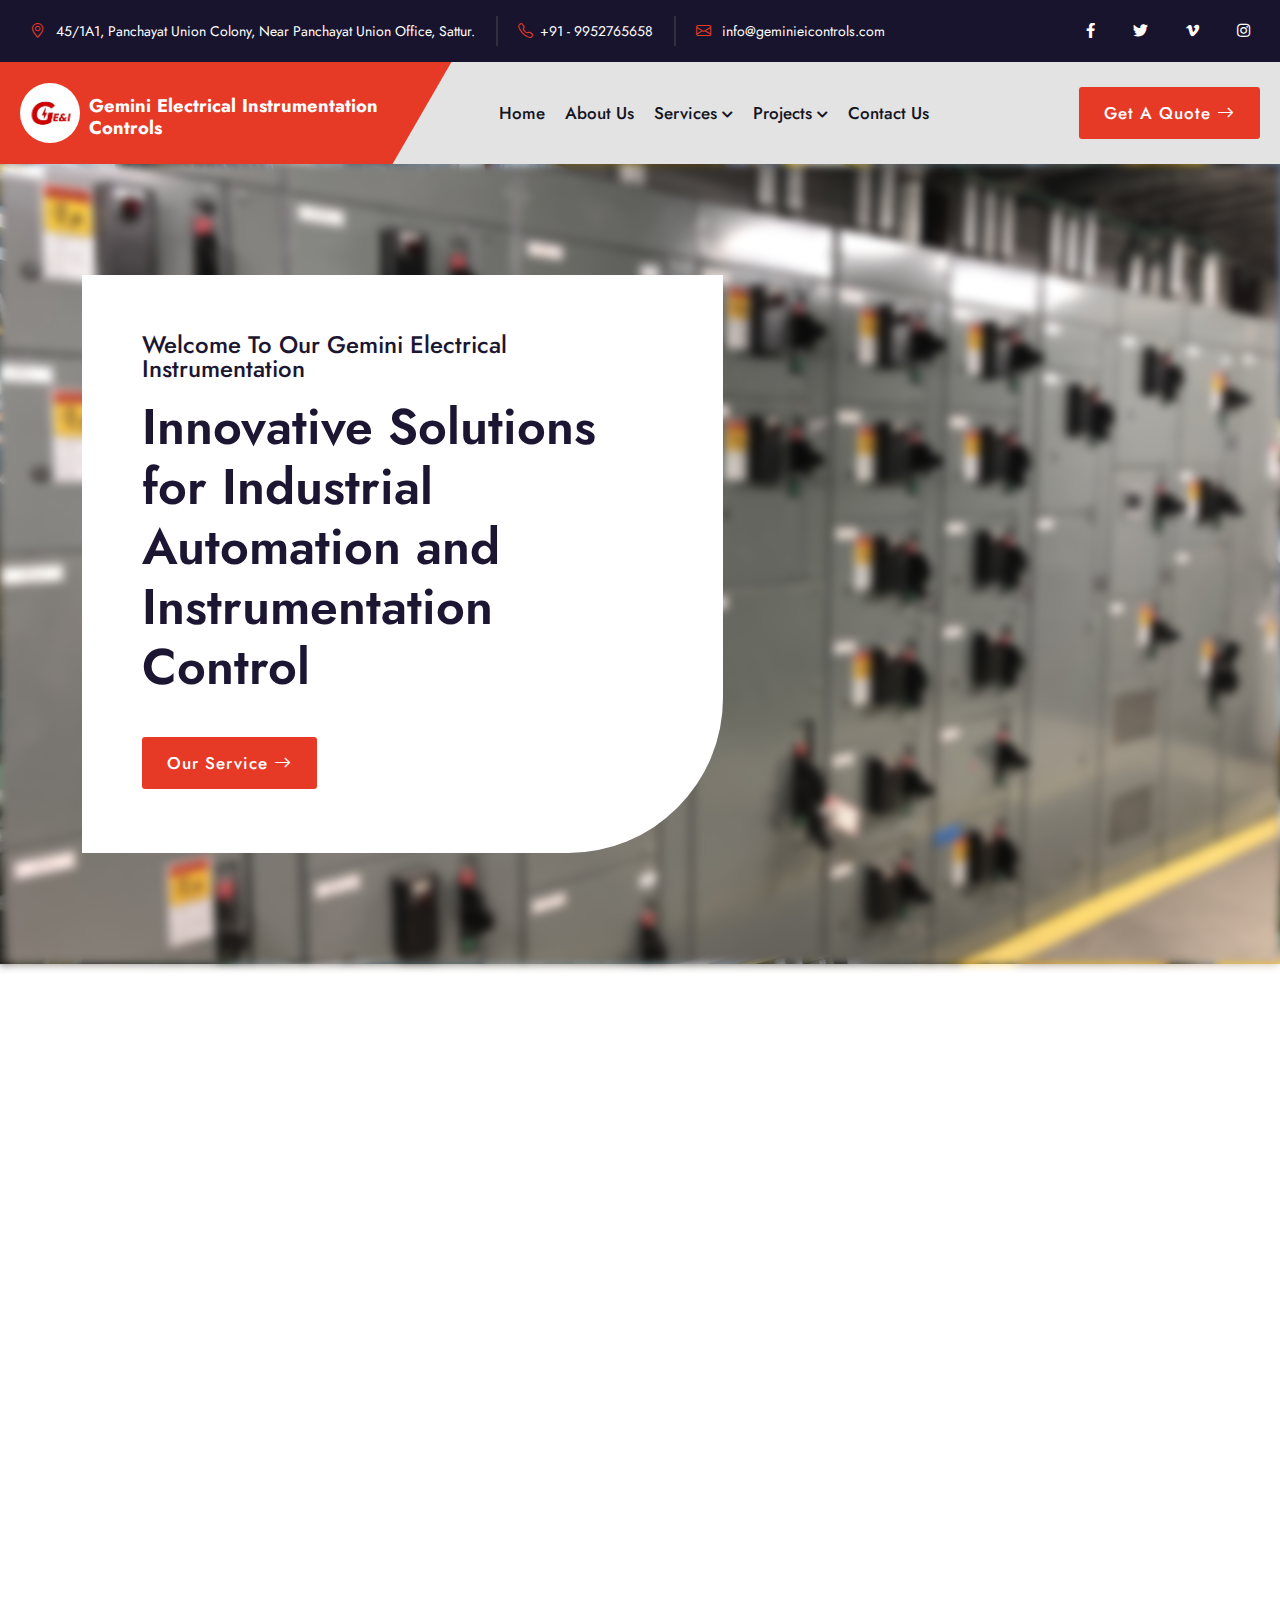
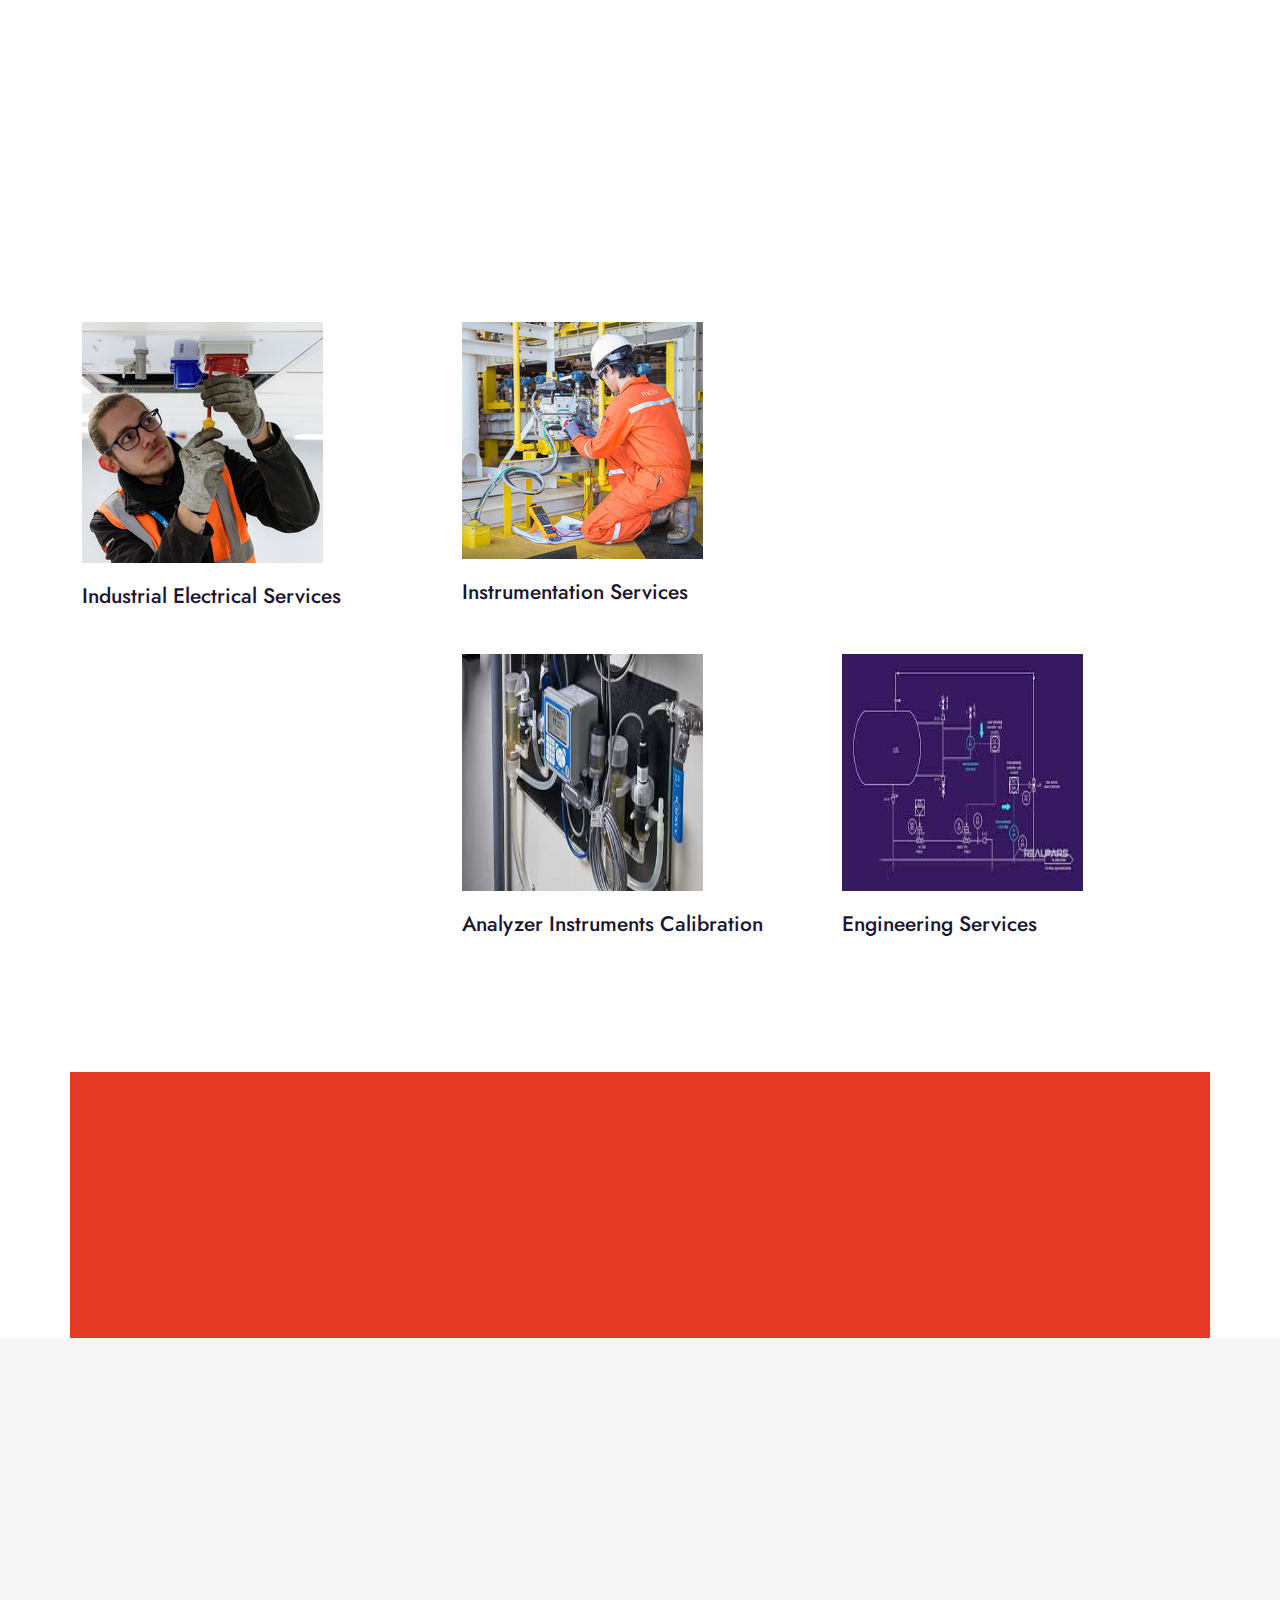
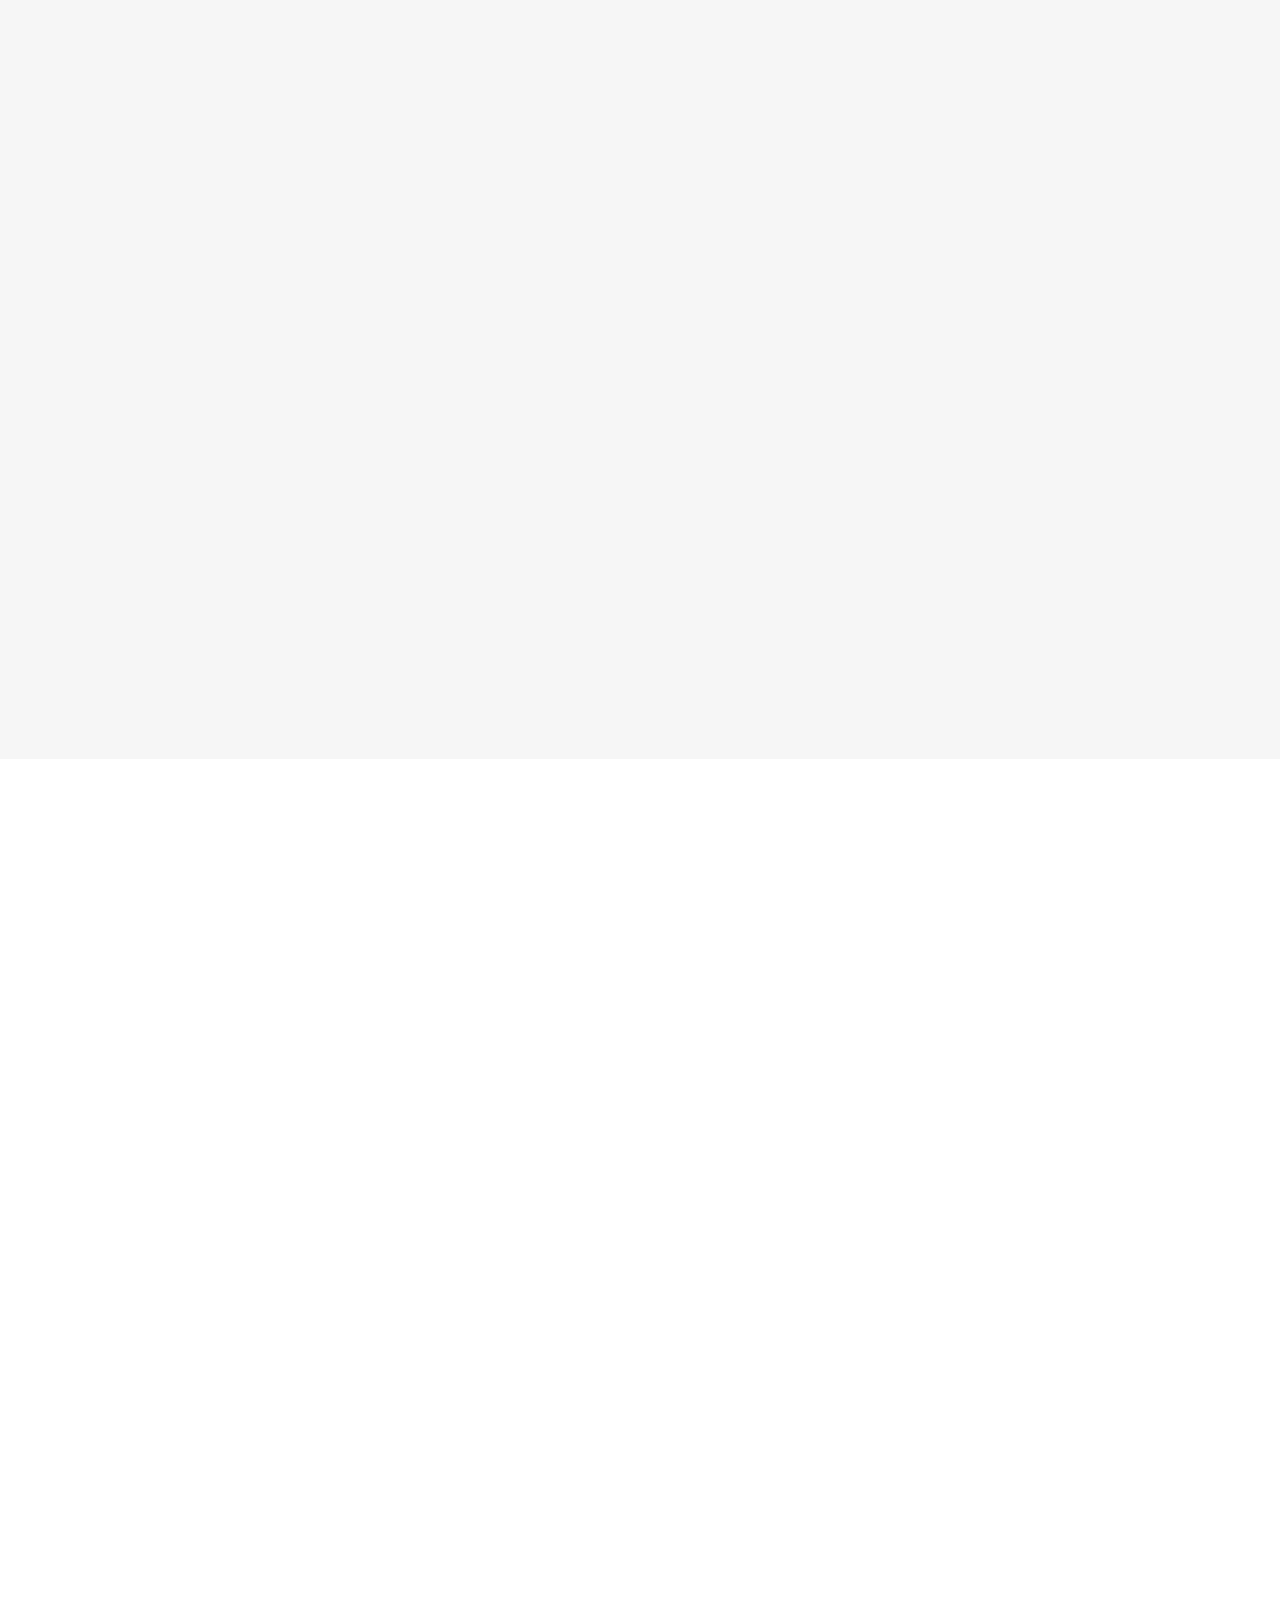
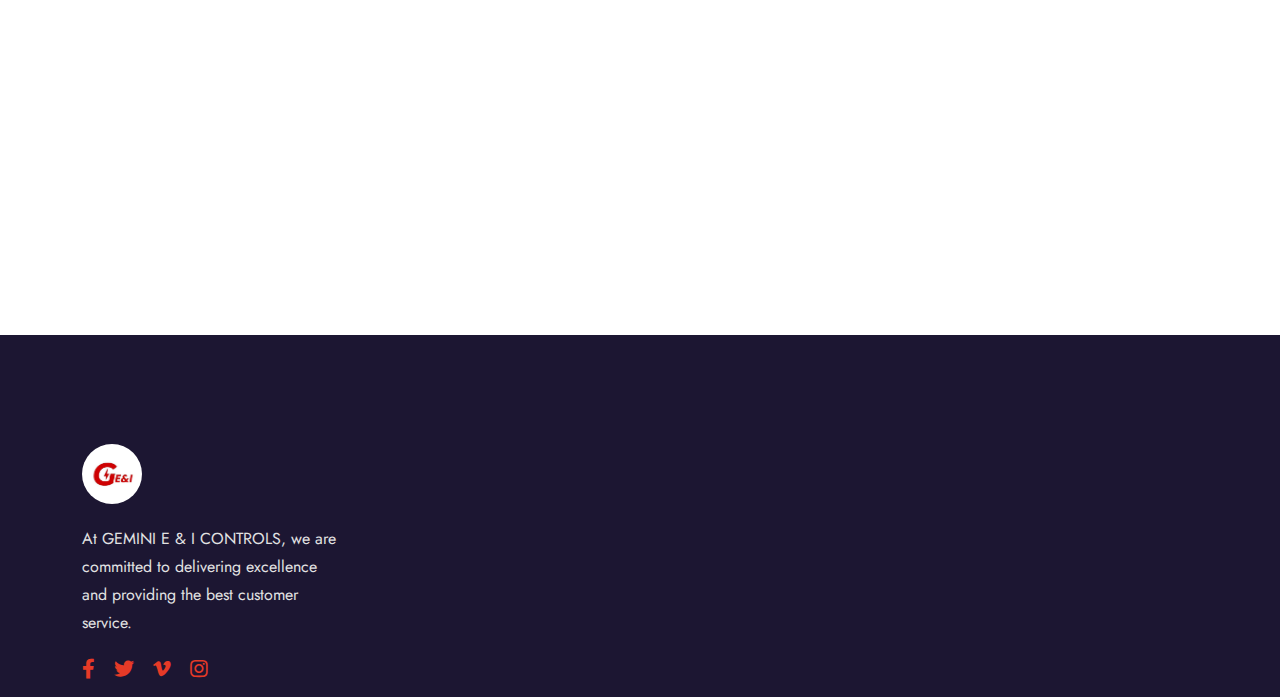
==== commit ce13e483: "servicepage" ====
--- a/index.html
+++ b/index.html
@@ -450,7 +450,7 @@
 				<div class="col-lg-3 col-md-6">
 					<div class="team-items-box wow animate__slideInRight">
 						<div class="team-thumb">
-							<img src="assets/images/image20.jpeg" alt="">
+							<img src="assets/images/image20.jpeg" alt="" width="306px" height="345px">
 							<div class="team-icon style-two">
 								<ul>
 									<li><a href="#"><i class="fab fa-facebook-f"></i></a></li>
@@ -472,7 +472,7 @@
 				<div class="col-lg-3 col-md-6">
 					<div class="team-items-box wow animate__fadeInTopRight">
 						<div class="team-thumb">
-							<img src="assets/images/image22.jpeg" alt="">
+							<img src="assets/images/image22.jpeg" alt="" width="306px" height="345px">
 							<div class="team-icon style-two">
 								<ul>
 									<li><a href="#"><i class="fab fa-facebook-f"></i></a></li>
@@ -494,7 +494,7 @@
 				<div class="col-lg-3 col-md-6">
 					<div class="team-items-box wow animate__zoomIn">
 						<div class="team-thumb">
-							<img src="assets/images/image24.jpeg" alt="">
+							<img src="assets/images/image24.jpeg" alt="" width="306px" height="345px">
 							<div class="team-icon style-two">
 								<ul>
 									<li><a href="#"><i class="fab fa-facebook-f"></i></a></li>
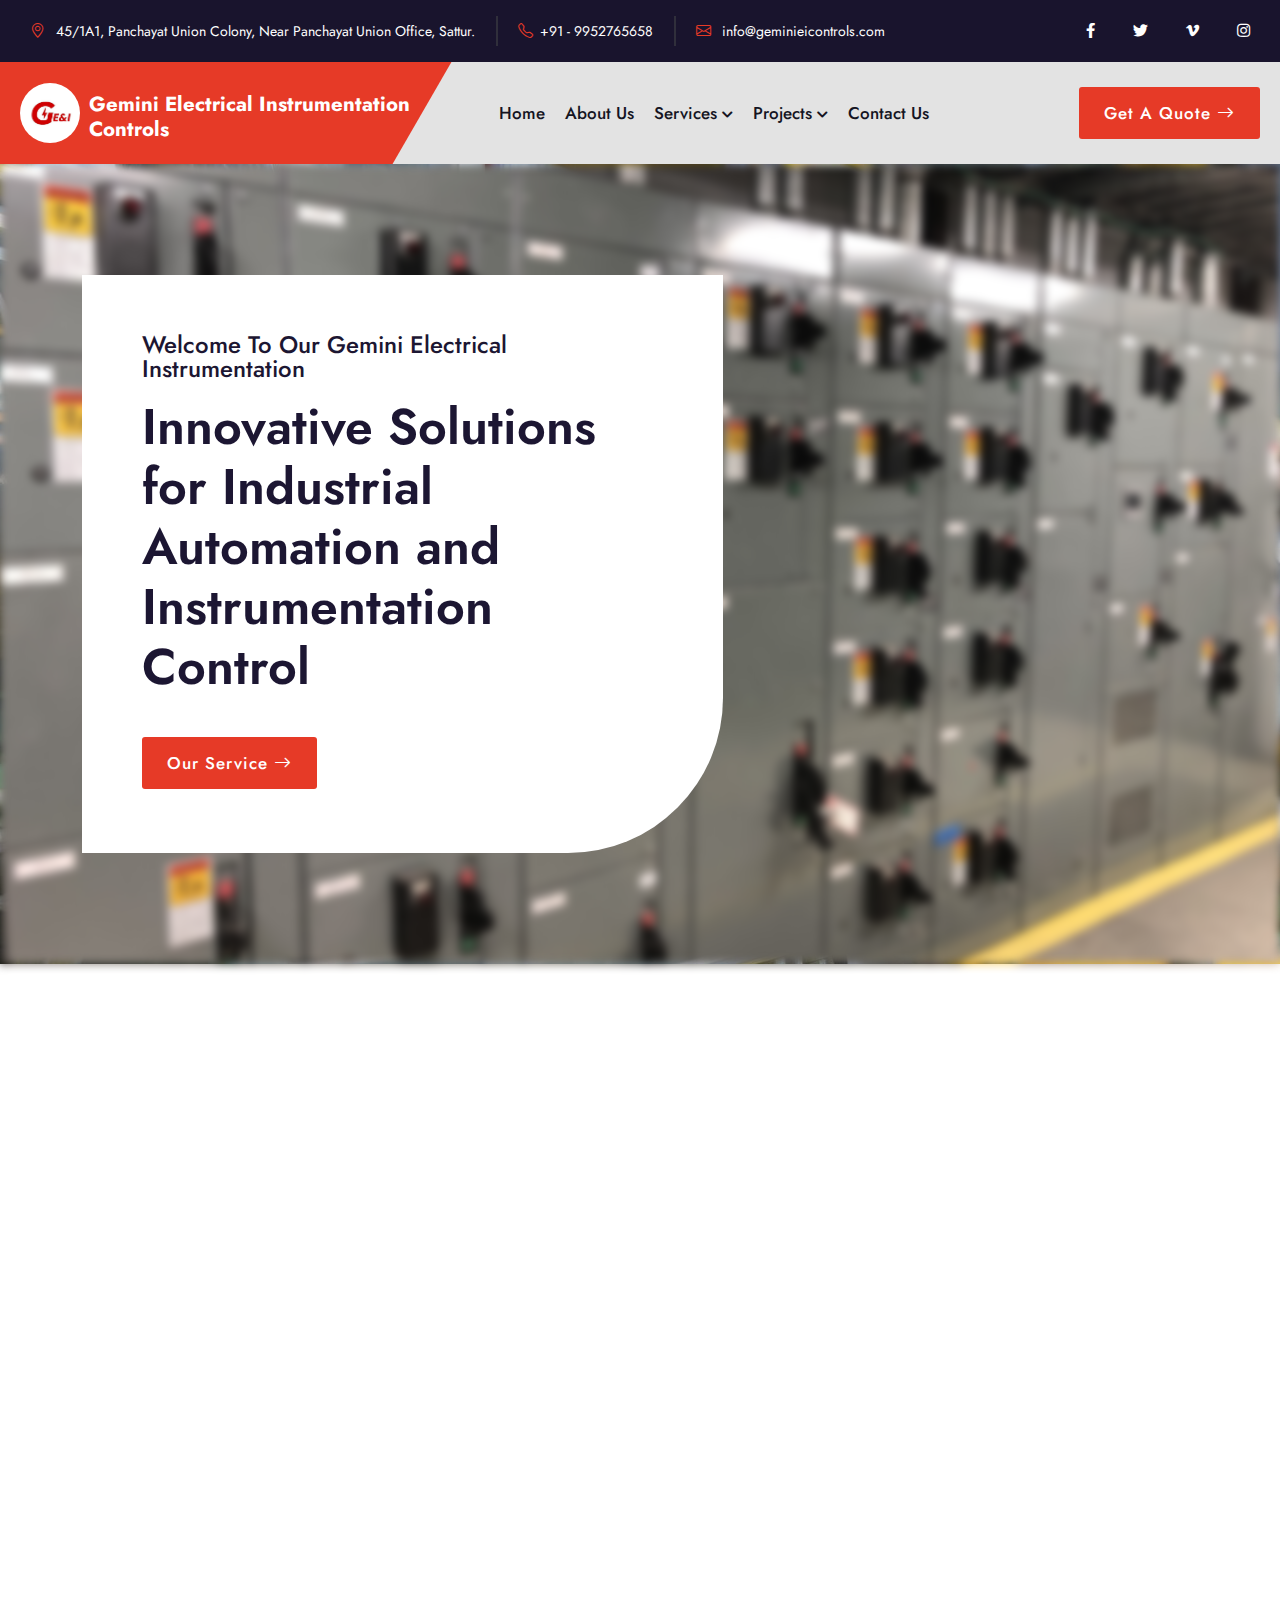
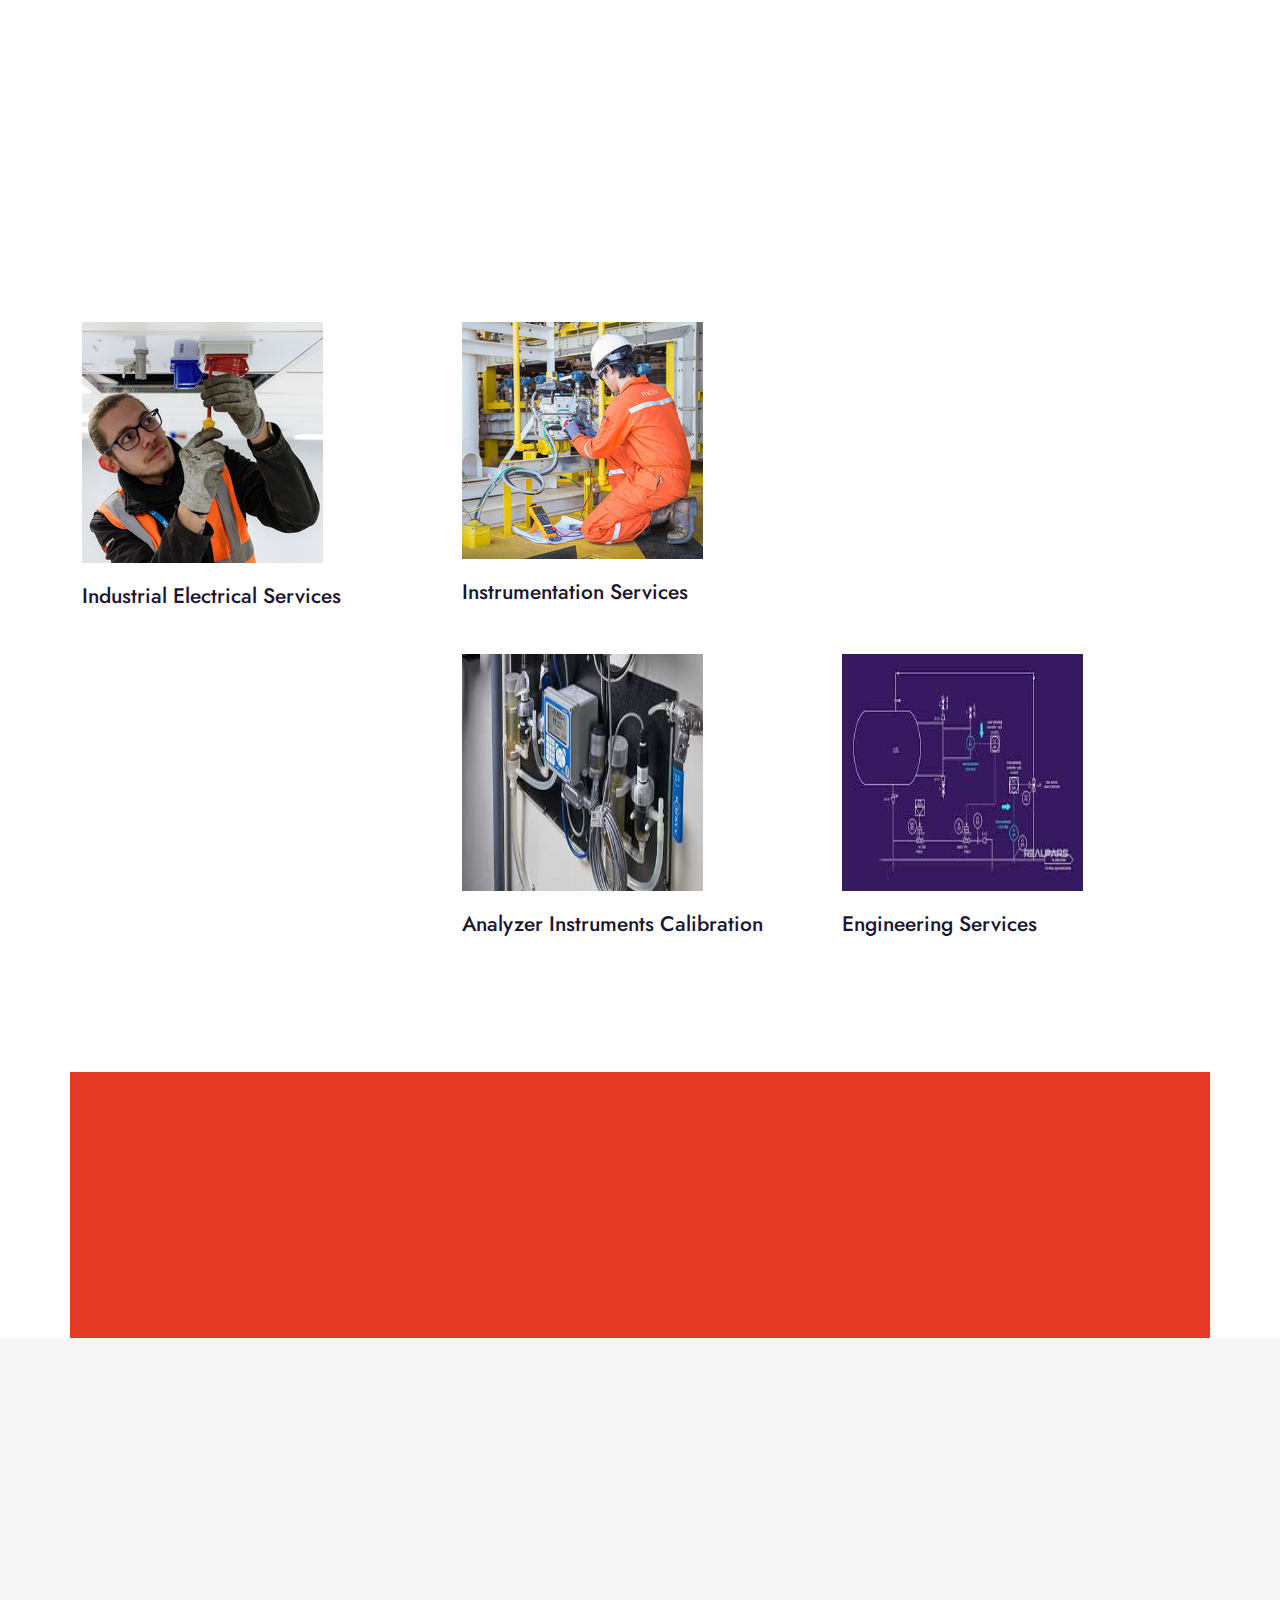
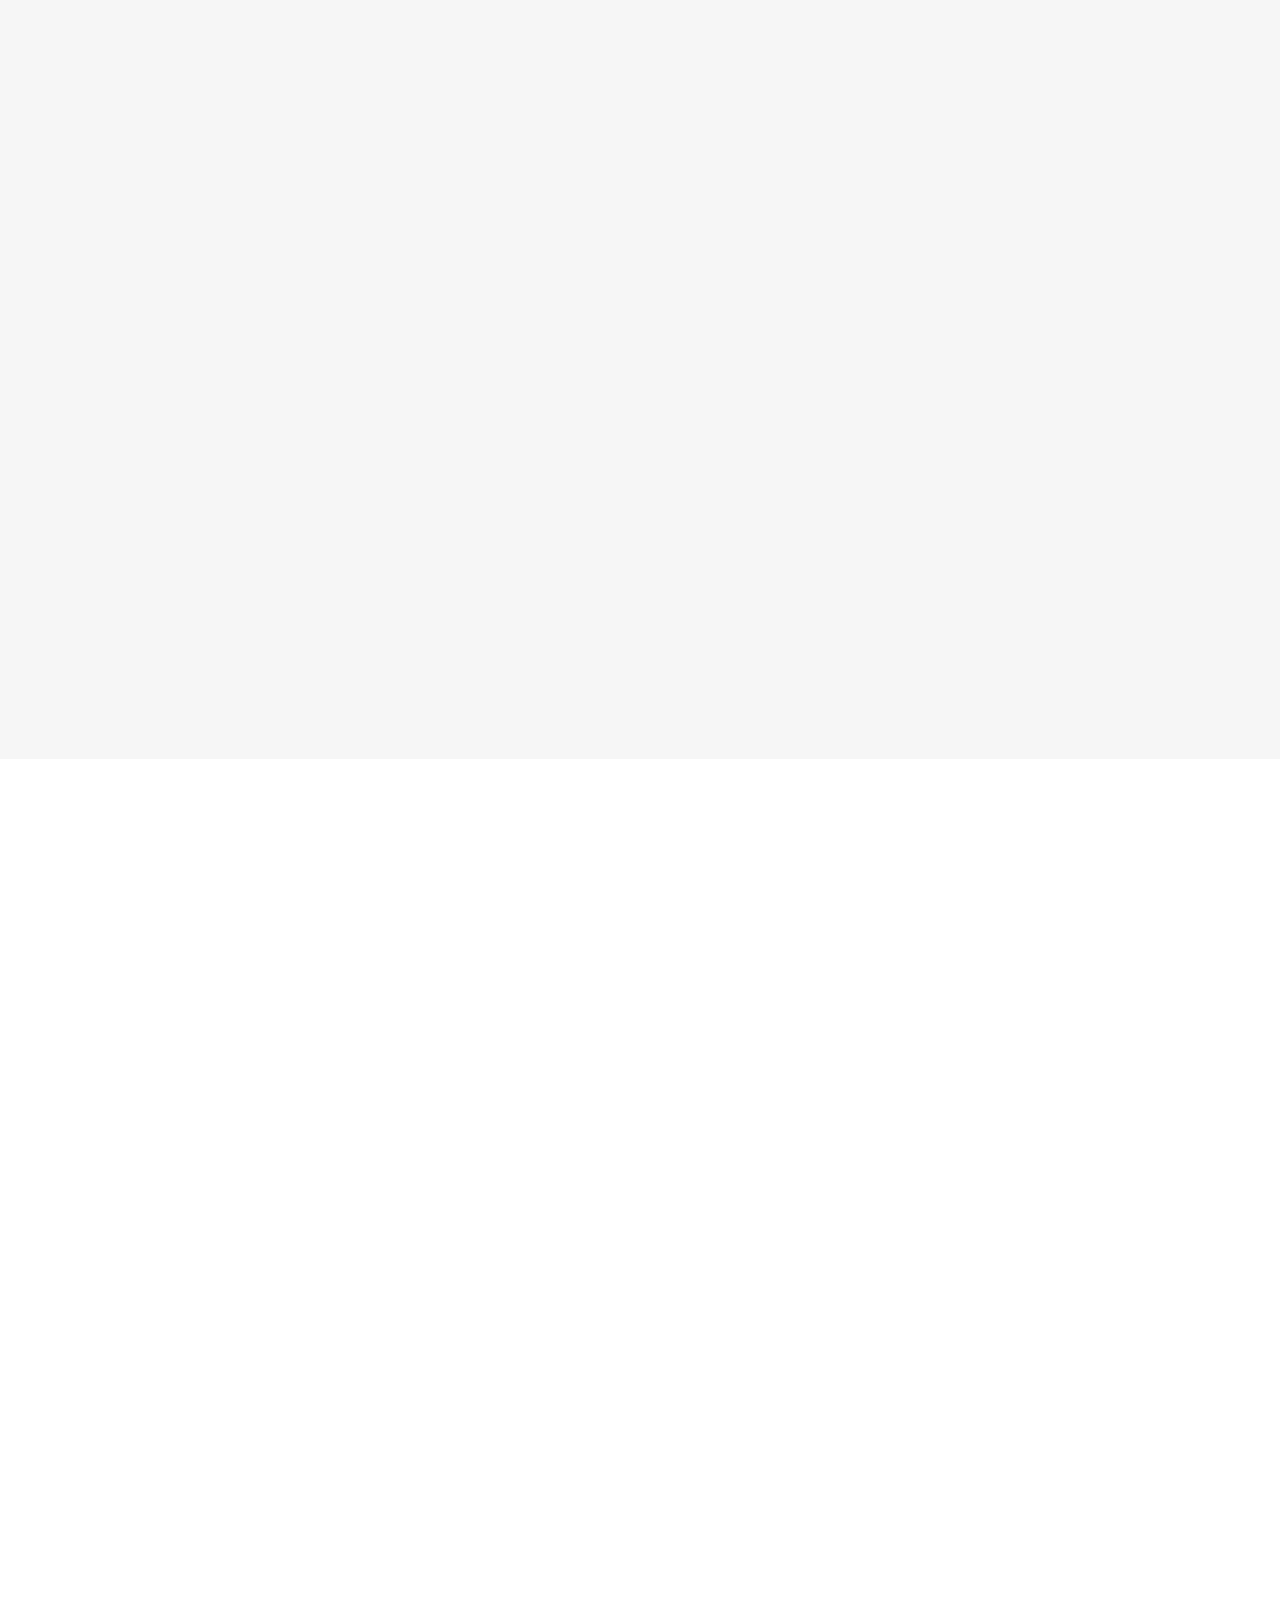
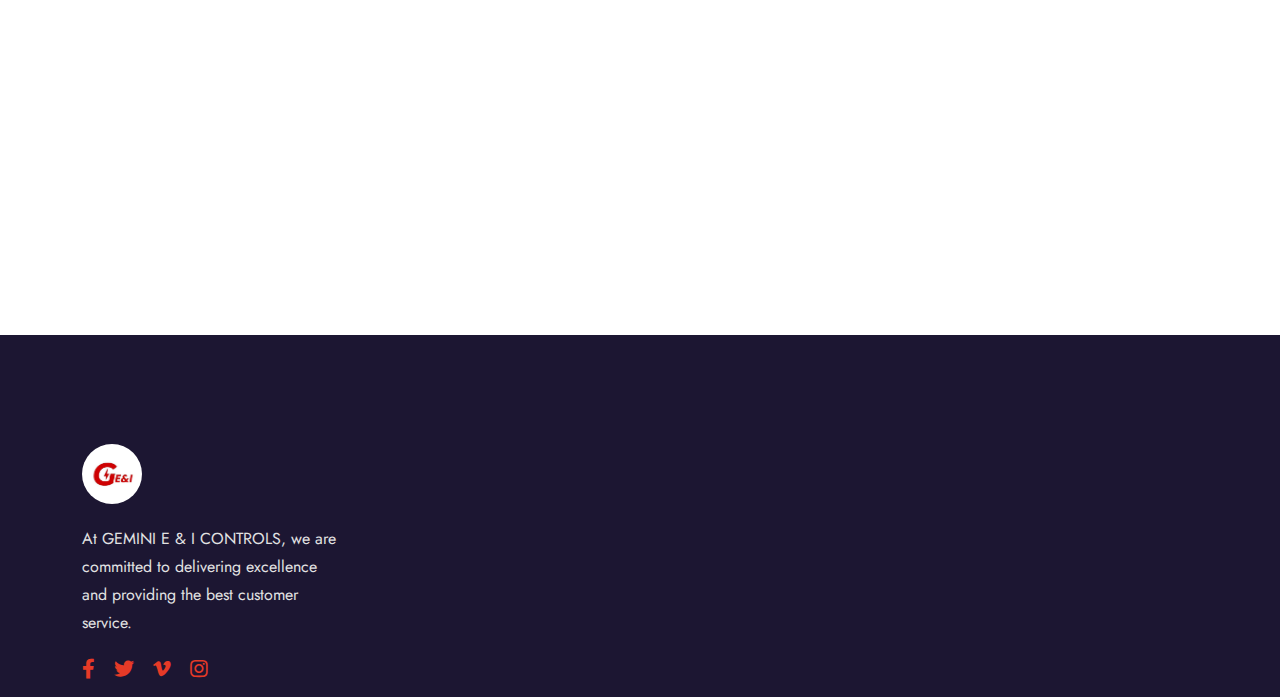
==== commit d206c19a: "changeimage" ====
--- a/index.html
+++ b/index.html
@@ -429,17 +429,6 @@
 					<div class="team-items-box wow animate__zoomIn">
 						<div class="team-thumb">
 							<img src="assets/images/image29.jpeg" alt="">
-							<div class="team-icon style-two">
-								<ul>
-									<li><a href="#"><i class="fab fa-facebook-f"></i></a></li>
-									<li><a href="#"><i class="fab fa-twitter"></i></a></li>
-									<li><a href="#"><i class="fab fa-vimeo-v"></i></a></li>
-									<li><a href="#"><i class="fab fa-instagram"></i></a></li>
-								</ul>
-							</div>
-							<div class="team-main-icon style-two">
-								<a href="#"><i class="bi bi-dash"></i></a>
-							</div>
 							<div class="team-content">
 								<h4><a href="#">M. Venkatraman</a></h4>
 								<span>Managing Director</span>
@@ -451,17 +440,7 @@
 					<div class="team-items-box wow animate__slideInRight">
 						<div class="team-thumb">
 							<img src="assets/images/image20.jpeg" alt="" width="306px" height="345px">
-							<div class="team-icon style-two">
-								<ul>
-									<li><a href="#"><i class="fab fa-facebook-f"></i></a></li>
-									<li><a href="#"><i class="fab fa-twitter"></i></a></li>
-									<li><a href="#"><i class="fab fa-vimeo-v"></i></a></li>
-									<li><a href="#"><i class="fab fa-instagram"></i></a></li>
-								</ul>
-							</div>
-							<div class="team-main-icon style-two">
-								<a href="#"><i class="bi bi-dash"></i></a>
-							</div>
+							
 							<div class="team-content">
 								<h4><a href="#">V. Rengalakshmi</a></h4>
 								<span>Manager Design & Project Management</span>
@@ -473,17 +452,6 @@
 					<div class="team-items-box wow animate__fadeInTopRight">
 						<div class="team-thumb">
 							<img src="assets/images/image22.jpeg" alt="" width="306px" height="345px">
-							<div class="team-icon style-two">
-								<ul>
-									<li><a href="#"><i class="fab fa-facebook-f"></i></a></li>
-									<li><a href="#"><i class="fab fa-twitter"></i></a></li>
-									<li><a href="#"><i class="fab fa-vimeo-v"></i></a></li>
-									<li><a href="#"><i class="fab fa-instagram"></i></a></li>
-								</ul>
-							</div>
-							<div class="team-main-icon style-two">
-								<a href="#"><i class="bi bi-dash"></i></a>
-							</div>
 							<div class="team-content">
 								<h4><a href="#">S. Karthick</a></h4>
 								<span>Manager Marketing & Sales </span>
@@ -495,17 +463,6 @@
 					<div class="team-items-box wow animate__zoomIn">
 						<div class="team-thumb">
 							<img src="assets/images/image24.jpeg" alt="" width="306px" height="345px">
-							<div class="team-icon style-two">
-								<ul>
-									<li><a href="#"><i class="fab fa-facebook-f"></i></a></li>
-									<li><a href="#"><i class="fab fa-twitter"></i></a></li>
-									<li><a href="#"><i class="fab fa-vimeo-v"></i></a></li>
-									<li><a href="#"><i class="fab fa-instagram"></i></a></li>
-								</ul>
-							</div>
-							<div class="team-main-icon style-two">
-								<a href="#"><i class="bi bi-dash"></i></a>
-							</div>
 							<div class="team-content">
 								<h4><a href="#">G. Krishnamoorthy</a></h4>
 								<span>Project Management & Operations</span>
--- a/assets/css/style.css
+++ b/assets/css/style.css
@@ -330,7 +330,7 @@
     position: relative;
     left: -6px;
     bottom: -4px;
-    font-size: 1.15rem;
+    font-size: 1.28rem;
     color:white;
     margin:0;
 }
@@ -797,7 +797,7 @@
 .about-section-main-title h2 {
     font-size: 48px;
     line-height: 60px;
-    color: #1c1632;
+    color: #322116;
     font-weight: 600;
     margin-bottom: 23px;
 }
@@ -1012,6 +1012,13 @@
 .section-main-title h2 {
     font-size: 48px;
     color: #1c1632;
+    font-weight: 600;
+    margin-bottom: 42px;
+}
+
+.section-main-title1 h2{
+    font-size: 48px;
+    color: darkorange;
     font-weight: 600;
     margin-bottom: 42px;
 }
@@ -1591,7 +1598,7 @@
 }
 
 .row.choose {
-    background: url(../images/resource/solar\ farm.png);
+    background: url(../images/service\ banner1.png);
     background-size: cover;
     background-repeat: no-repeat;
     background-position: center center;
@@ -1601,7 +1608,7 @@
 .choose-us-discription p {
     font-size: 16px;
     line-height: 24px;
-    color: #434141;
+    color: #f2f2fa;
     font-weight: 400;
     text-align: justify;
     margin-bottom: 65px;
@@ -3449,7 +3456,7 @@
     bottom: 0;
     height: 2px;
     width: 90px;
-    background: #e63a27;
+    background: #e81b04;
     content: "";
     left: 0;
 }
